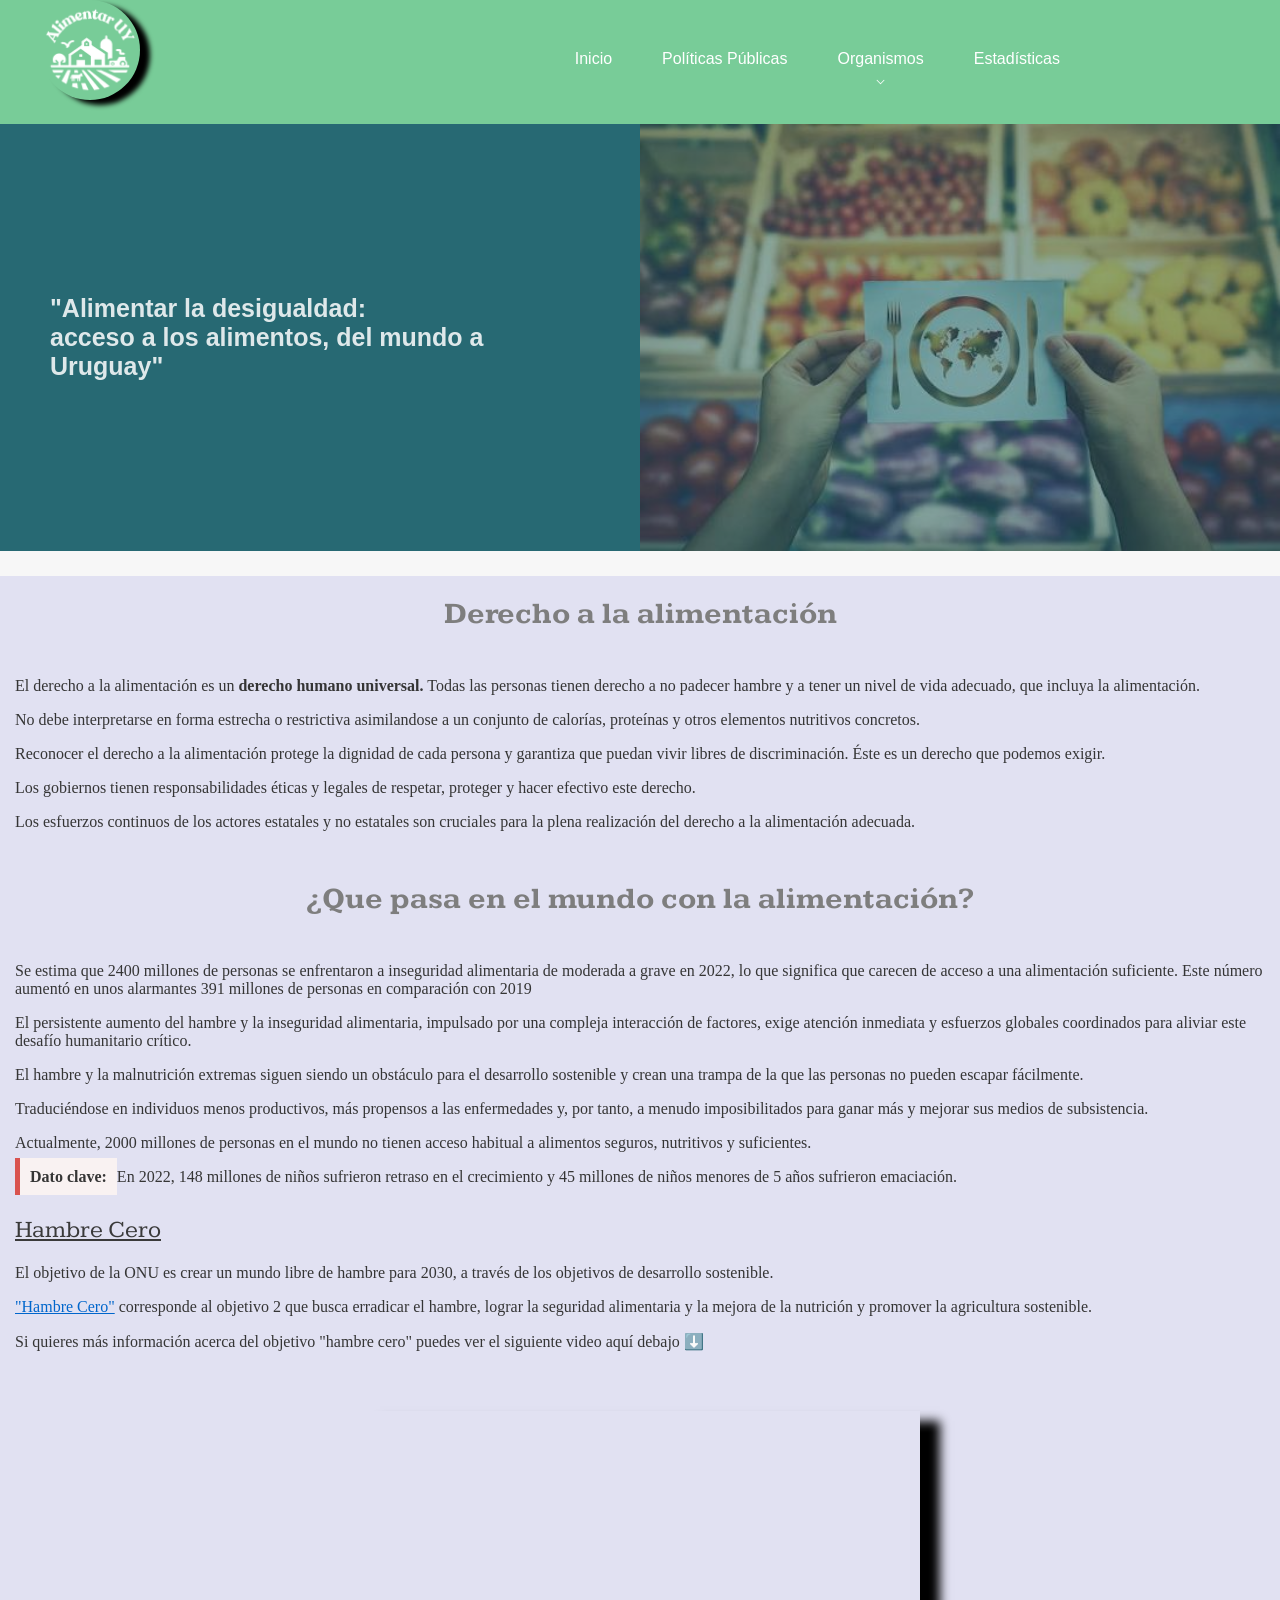
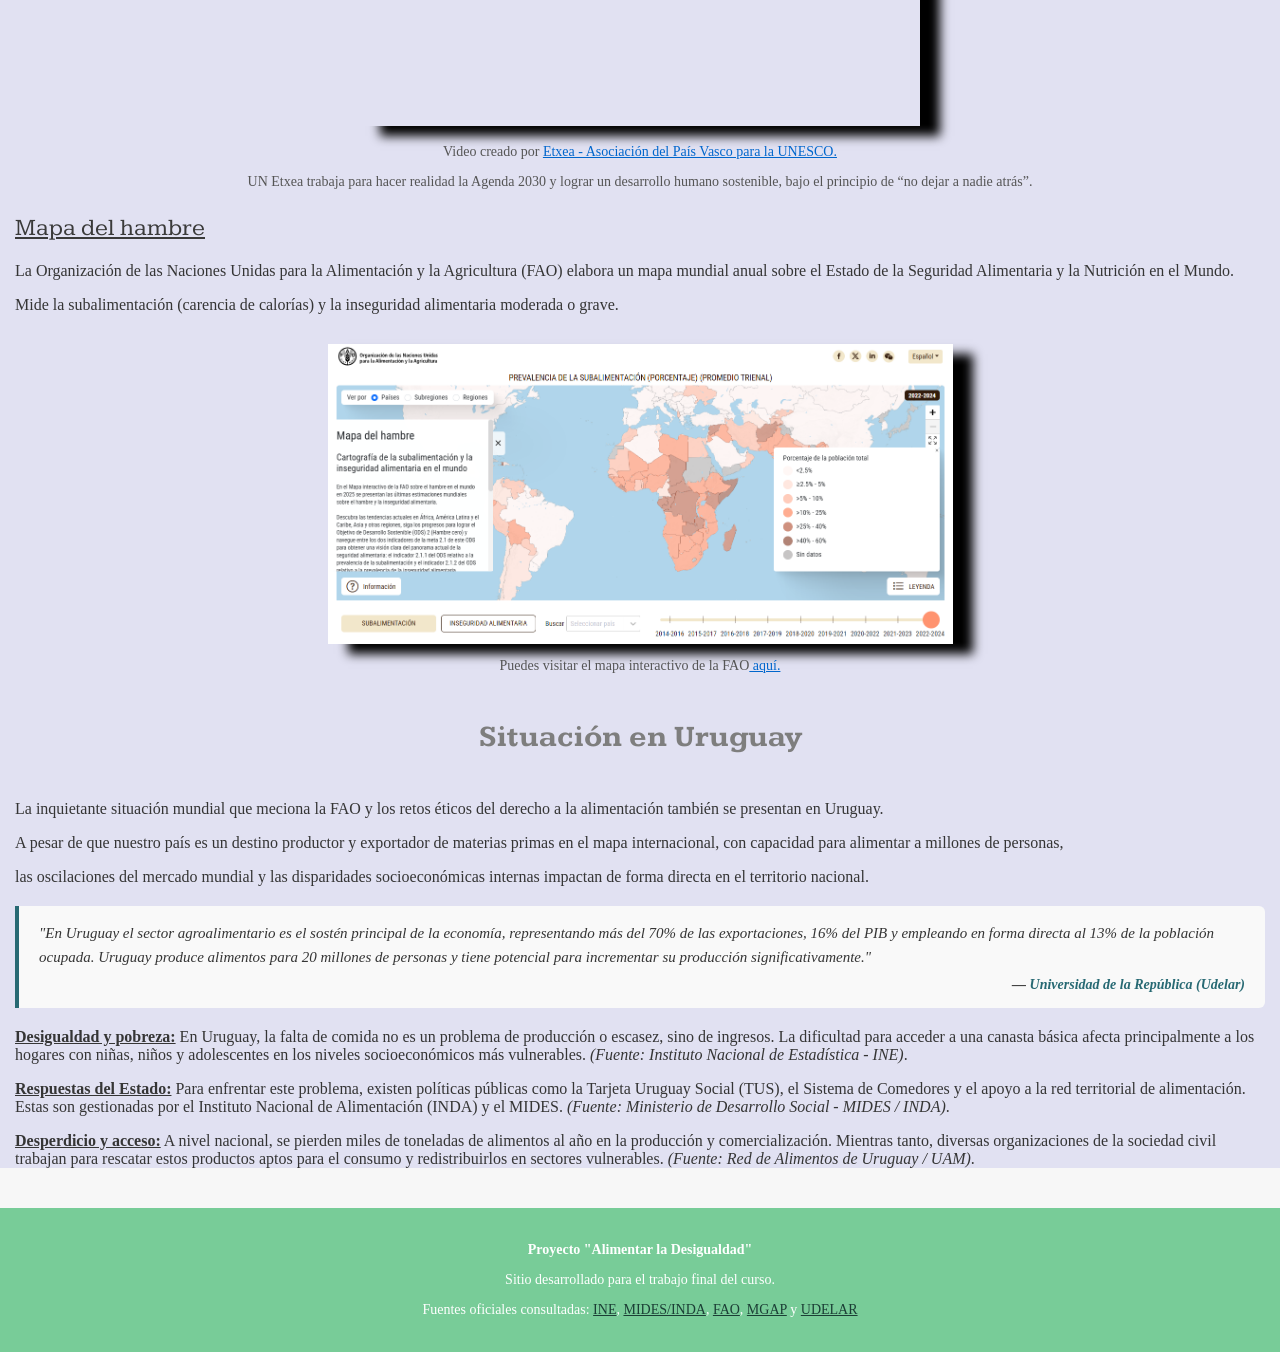
==== index.html @ 44de2316 "cambios en estructura de html y css" ====
<!DOCTYPE html>
<html lang="es">
<head>
    <meta charset="UTF-8">
    <meta name="viewport" content="width=device-width, initial-scale=1.0">
    <title>"Alimentar la desigualdad: acceso a los alimentos, del mundo a Uruguay"</title>
    <link rel="stylesheet" href="style.css">
    <script src="script.js" defer></script>

</head>
<body> 
                        <!--BARRA DE MENU y LOGO DE LA PÁGINA-->
    <header> 
        <div>
        <img src="Imagenes/Alimentar UY.png" alt="Logo de acceso"> 
        </div>
      <nav class="nav">
    <ul>
        <li><a href="#inicio" id="btn-inicio">Inicio</a></li>
        <li><a href="politicas.html" id="btn-politicas">Políticas Públicas</a></li>
        <li class="menu">
            <a href="#organismos" id="btn-organismos" aria-expanded="false">Organismos 
            <span style="display: block; font-size: 15px; margin-top: 2px; text-align: center;">⌵</span>
            </a>
    <ul class="submenu" id="submenu-organismos">
        <li><a href="https://www.fao.org/home/es" target="_blank">FAO</a></li>
        <li><a href="https://www.who.int/es" target="_blank">OMS</a></li>
        <li><a href="https://www.gub.uy/ministerio-desarrollo-social/" target="_blank">MIDES</a></li>
        <li><a href="https://www.gub.uy/ministerio-ganaderia-agricultura-pesca/" target="_blank">MGAP</a></li>
    </ul> 
       </li>
        <li class="menu-estadisticas">
            <a href="estadisticas.html" id="btn-estadisticas">Estadísticas</a>
        </li>
        </ul>
    </nav>
    </header>

                        <!--TITULO DE LA PÁGINA E IMAGEN PRINCIPAL-->
    <div class="titulos" id="inicio"> 
    <div class="titulo-principal">
    <h1>"Alimentar la desigualdad: <br> acceso a los alimentos, del mundo a Uruguay"</h1>
    </div>
    <div class="img-principal"><img src="Imagenes/Acceso.jpg" alt="Manos sosteniendo papel representativo de un contexto comunitario"></div>
    </div>
                        <!--CONTENIDO DE LA PÁGINA-->
   <main class="contenido-principal">

                          
    <!--DERECHO A LA ALIMENTACION-->
<section class="seccion-derecho">
    <div class="titulo-derechoalimentacion">
        <h2>Derecho a la alimentación</h2>
    </div>
    <div class="descripcion-derecho">
        <p>El derecho a la alimentación es un <strong>derecho humano universal.</strong> Todas las personas tienen derecho a no padecer hambre y a tener un nivel de vida adecuado, que incluya la alimentación.</p>
        <p>No debe interpretarse en forma estrecha o restrictiva asimilandose a un conjunto de calorías, proteínas y otros elementos nutritivos concretos.</p>
        <p>Reconocer el derecho a la alimentación protege la dignidad de cada persona y garantiza que puedan vivir libres de discriminación. Éste es un derecho que podemos exigir.</p> 
        <p>Los gobiernos tienen responsabilidades éticas y legales de respetar, proteger y hacer efectivo este derecho.</p>
        <p>Los esfuerzos continuos de los actores estatales y no estatales son cruciales para la plena realización del derecho a la alimentación adecuada.</p>
    </div>
</section>

<!--CONTENIDO SOBRE EL MUNDO Y LA ALIMENTACION-->
<section class="seccion-contexto">
    <div class="titulo-contexto">
        <h2>¿Que pasa en el mundo con la alimentación?</h2>
    </div>
    <div class="descripcion-mundial">
        <p>Se estima que 2400 millones de personas se enfrentaron a inseguridad alimentaria de moderada a grave en 2022, lo que significa que carecen de acceso a una alimentación suficiente. Este número aumentó en unos alarmantes 391 millones de personas en comparación con 2019</p>
        <p>El persistente aumento del hambre y la inseguridad alimentaria, impulsado por una compleja interacción de factores, exige atención inmediata y esfuerzos globales coordinados para aliviar este desafío humanitario crítico.</p>
        <p>El hambre y la malnutrición extremas siguen siendo un obstáculo para el desarrollo sostenible y crean una trampa de la que las personas no pueden escapar fácilmente.</p>
        <p>Traduciéndose en individuos menos productivos, más propensos a las enfermedades y, por tanto, a menudo imposibilitados para ganar más y mejorar sus medios de subsistencia.</p>
        <p>Actualmente, 2000 millones de personas en el mundo no tienen acceso habitual a alimentos seguros, nutritivos y suficientes.</p> 
        <p><strong>Dato clave:</strong>En 2022, 148 millones de niños sufrieron retraso en el crecimiento y 45 millones de niños menores de 5 años sufrieron emaciación.</p>
    </div>
</section>

<!--CONTENIDO SOBRE OBJETIVO DEL HAMBRE CERO-->
<section class="seccion-hambrecero">
    <div class="titulo-hambrecero">
        <h3>Hambre Cero</h3>
    </div>
    <div class="descripcion-hambrecero">
        <p>El objetivo de la ONU es crear un mundo libre de hambre para 2030, a través de los objetivos de desarrollo sostenible.</p>
        <p><a href="https://www.pactomundial.org/ods/2-hambre-cero/" target="_blank">"Hambre Cero"</a> corresponde al objetivo 2 que busca erradicar el hambre, lograr la seguridad alimentaria y la mejora de la nutrición y promover la agricultura sostenible.</p> 
        <p>Si quieres más información acerca del objetivo "hambre cero" puedes ver el siguiente video aquí debajo ⬇️</p>
    </div>
    
    <!--VIDEO EXPLICATIVO-->
    <div class="video-hambrecero"> 
        <iframe width="560" height="315" src="https://www.youtube.com/embed/W_NUWV7qgk0?si=fKRpCA9YJzsszyWr" title="YouTube video player" frameborder="0" allow="accelerometer; autoplay; clipboard-write; encrypted-media; gyroscope; picture-in-picture; web-share" referrerpolicy="strict-origin-when-cross-origin" allowfullscreen></iframe>
    </div>

    <div class="descripcion-video-hambrecero">
        <p class="enlace-etxea">Video creado por <a href="https://unetxea.org/" target="_blank">Etxea - Asociación del País Vasco para la UNESCO.</a></p> 
        <p>UN Etxea trabaja para hacer realidad la Agenda 2030 y lograr un desarrollo humano sostenible, bajo el principio de “no dejar a nadie atrás”.</p>
    </div>
</section>

<!--MAPA DEL HAMBRE (FAO)-->
<section class="seccion-mapafao">
    <div class="titulo-mapafao">
        <h3>Mapa del hambre</h3>
    </div>
    <div class="descripcion-mapa">
        <p>La Organización de las Naciones Unidas para la Alimentación y la Agricultura (FAO) elabora un mapa mundial anual sobre el Estado de la Seguridad Alimentaria y la Nutrición en el Mundo.</p> 
        <p>Mide la subalimentación (carencia de calorías) y la inseguridad alimentaria moderada o grave.</p>
    </div>
    <div class="img-mapadelhambre">
        <img src="Imagenes/Mapa del hambre.png" alt="Imagen del mapa del hambre de la FAO">
        <p class="enlace-mapa">Puedes visitar el mapa interactivo de la FAO<a href="https://www.fao.org/interactive/hunger-map/es/" target="_blank"> aquí.</a></p>
    </div>
</section>

<!--CONTEXTO DE URUGUAY-->
<section class="seccion-situacion">
    <div class="titulo-situacion">
        <h2>Situación en Uruguay</h2>
    </div>
    <div class="descripcion-situacionuru">
        <p>La inquietante situación mundial que meciona la FAO y los retos éticos del derecho a la alimentación también se presentan en Uruguay.</p> 
        <p>A pesar de que nuestro país es un destino productor y exportador de materias primas en el mapa internacional, con capacidad para alimentar a millones de personas,</p> 
        <p>las oscilaciones del mercado mundial y las disparidades socioeconómicas internas impactan de forma directa en el territorio nacional.</p>
<!--CITA UDELAR-->
        <blockquote class="cita-udelar">
            <p>"En Uruguay el sector agroalimentario es el sostén principal de la economía, representando más del 70% de las exportaciones, 16% del PIB y empleando en forma directa al 13% de la población ocupada. Uruguay produce alimentos para 20 millones de personas y tiene potencial para incrementar su producción significativamente."</p>
            <cite>— <a href="https://udelar.edu.uy/noticias/uruguay-tiene-la-oportunidad-de-ser-ejemplo-nuevo-instituto-de-la-udelar-busca-contribuir-una" target="_blank">Universidad de la República (Udelar)</a></cite>
        </blockquote>
        <p><strong>Desigualdad y pobreza:</strong> En Uruguay, la falta de comida no es un problema de producción o escasez, sino de ingresos. La dificultad para acceder a una canasta básica afecta principalmente a los hogares con niñas, niños y adolescentes en los niveles socioeconómicos más vulnerables. <em>(Fuente: Instituto Nacional de Estadística - INE)</em>.</p>
        <p><strong>Respuestas del Estado:</strong> Para enfrentar este problema, existen políticas públicas como la Tarjeta Uruguay Social (TUS), el Sistema de Comedores y el apoyo a la red territorial de alimentación. Estas son gestionadas por el Instituto Nacional de Alimentación (INDA) y el MIDES. <em>(Fuente: Ministerio de Desarrollo Social - MIDES / INDA)</em>.</p>
        <p><strong>Desperdicio y acceso:</strong> A nivel nacional, se pierden miles de toneladas de alimentos al año en la producción y comercialización. Mientras tanto, diversas organizaciones de la sociedad civil trabajan para rescatar estos productos aptos para el consumo y redistribuirlos en sectores vulnerables. <em>(Fuente: Red de Alimentos de Uruguay / UAM)</em>.</p>
    </div>
</section>

</main>

<!--PIE DE PÁGINA-->
<footer>
    <address class="contacto-footer">
        <p><strong>Proyecto "Alimentar la Desigualdad"</strong></p>
        <p>Sitio desarrollado para el trabajo final del curso.</p>
        <p>Fuentes oficiales consultadas: <a href="https://www.ine.gub.uy/" target="_blank">INE</a>, <a href="https://www.gub.uy/ministerio-desarrollo-social/" target="_blank">MIDES/INDA</a>, <a href="https://www.fao.org/home/es" target="_blank">FAO</a>, <a href="https://www.gub.uy/ministerio-ganaderia-agricultura-pesca/" target="_blank">MGAP</a> y <a href="https://udelar.edu.uy/" target="_blank">UDELAR</a></p>
    </address>
</footer>

</body> 

</html>
---- style.css ----
@import url('https://fonts.googleapis.com/css2?family=Inter:ital,opsz,wght@0,14..32,100..900;1,14..32,100..900&family=Kameron:wght@400..700&display=swap');
body { background-color: #f7f7f7;
       margin: 0;
}
                                      /*------------HEADER-------------*/

header { 
background-color: #78cc98;
padding: 20px;

}
header:hover {
    background-color: #276973; 
    transition: background-color 0.8s ease;
}

header img {
position: absolute;
width: 100px;
height: 100px;
left: 40px;
top: 0px;
border-radius: 100px;
box-shadow: 10px 5px 5px black;

}

                                     /*--------------NAV-------------*/
.nav a {
    font-family: 'Franklin Gothic Medium', 'Arial Narrow', Arial, sans-serif;
    color: rgb(255, 255, 255);
    text-decoration: none;
}
.nav a:hover {
    color: #78cc98;
    transition: color 0.5s ease; /* Cambia el color al pasar el mouse por encima */
}

/* Efecto estetico para las opciones de la nav */

#btn-organismos, 
#btn-politicas,
#btn-estadisticas,
#btn-inicio {
    display: inline-block;
    transition: transform 0.5s ease; 
}

/* Se agranda al pararse arriba */
#btn-organismos:hover,
#btn-politicas:hover,
#btn-estadisticas:hover,
#btn-inicio:hover {
    transform: scale(1.1); /* Agranda un 10% de su tamaño original */
    color: #ffffff;       
    cursor: pointer;
}

.nav ul {
    display: flex;
    justify-content: right;
    flex-direction: row;
    gap: 50px;
    list-style: none; 
    margin-top: 30px;
    margin-right: 200px;

}
.nav .menu {
    position: relative; /* Para que el submenu no se mueva por cualquier lado */
}
.nav .submenu {
    display: none;       
    position: absolute;   
    top: 100%;            
    left: 0;     
    padding: 15px;
    margin: 5px 0 0 0;
    background-color: #78cc98;
    border-radius: 5px;
    box-shadow: 0 2px 5px rgba(0, 0, 0, 0.2);
    z-index: 1;
}

.nav .submenu li {
    display: block;
    white-space: nowrap; /*Reduce espacios en blanco y suprime saltos de linea para que los elementos del submenú estén en una sola línea*/
}
.nav .submenu li a:hover {
    background-color: #276973; /* Esto le cambia el color a la lista de organismos al pasar el mouse por encima */
    border-radius: 3px;
    padding: 5px 10px;
    display: block;
}
.nav .submenu.mostrar {
    display: block;       
}


                                /*------------MAIN------------*/

main {
    background-color: #0f12be18;
    
}

                               /*-------------TITULO PRINCIPAL------------*/
.titulos {
    display: flex;       
    width: 100%;         
}

/* Tu mitad izquierda: la caja que envuelve al h1 */
.titulo-principal {
    width: 50%;          /* Toma la mitad de la izquierda */
    background-color: #276973; /* El color de fondo oscuro de tu diseño */
    display: flex;
    align-items: center; /* Centra el título verticalmente en el bloque */
    padding: 80px 50px; 
    box-sizing: border-box;
}

h1 {
    font-family: 'Franklin Gothic Medium', 'Arial Narrow', Arial, sans-serif;
    font-size: 25px;
    color: #ffffff;
    margin: 0;
    opacity: 0.85; /* Ajusta la opacidad del título */
}


.img-principal {
    width: 50%;          /* Toma la mitad derecha */
    background-color: #276973; 
}


.img-principal img {
    width: 100%;
    height: 100%;
    object-fit: cover;   /* Evita que la foto se estire o deforme feo */
    display: block;      
    opacity: 0.50;  /*Ajusta la opacidad de la imagen principal */
}

                                /*------------TIULOS PARA H2------------*/

.titulo-derechoalimentacion h2,
.titulo-contexto h2, 
.titulo-situacion h2 {
    text-align: center;
    padding: 20px;
    font-family: "Kameron", serif;
    font-size: 30px;
    font-weight: 900;
    color: #7e7e7e;
}

                                /*------------EDICION DE LA FUENTE DE LAS DESCRIPCIONES------------*/

.descripcion-derecho, 
.descripcion-mundial, 
.descripcion-hambrecero, 
.descripcion-mapa, 
.descripcion-situacionuru
{
   font-family: 'Times New Roman', Times, serif;
   text-align: left;
   color: #353535;
   margin: 0 auto 30px;
   padding: 0 15px; /* Espacio para que no se pegue al borde */
}

                                /*------------DESCRIPCION DE SITUACION A NIVEL MUNDIAL------------*/

.descripcion-mundial strong {
    background-color: #f9f2f2; 
    border-left: 5px solid #d9534f; /* Resaltar un dato clave */
    padding: 10px;
    font-family: 'Times New Roman', Times, serif;
}

.informacion-mundial p {
    margin: 10px 0;
}

                                /*------------TITULOS PARA H3------------*/

.titulo-hambrecero h3,
.titulo-mapafao h3 {
    
    text-align:left;
    font-family: "Kameron", serif;
    font-size: 24px;
    font-weight: 400;
    color: #3a3a3a;
    margin-bottom: 20px;
    padding: 0 15px; /* Espacio para que no se pegue al borde */
    text-decoration: underline;
}

                                /*------------DECORACIÓN DE ENLACES------------*/

.descripcion-hambrecero a,
.enlace-etxea a,
.enlace-mapa a,
.descripcion-situacionuru a {
  text-decoration:underline;
  color:#0066cc; 
}

                                /*------------DESCRIPCION PARA SECCION "HAMBRE CERO"------------*/
.descripcion-video-hambrecero {
font-family: 'Times New Roman', Times, serif;
    font-size: 14px; 
    color: #555555;
    margin-top: 10px; 
    text-align: center;
}
.video-hambrecero {
    text-align: center;
}
.video-hambrecero iframe {
    margin-top: 30px;
    box-shadow: 20px 10px 10px black;
}


                                /*------------DESCRIPCION DE LA SECCION DE "MAPA DEL HAMBRE"------------*/


.img-mapadelhambre {
    text-align: center;  
    padding: 0 15px;     
    margin-bottom: 25px; 
    
} 
.img-mapadelhambre img {
    width: 50%;
    height: auto;
    display: inline-block;
    box-shadow: 20px 10px 10px black;
}
.img-mapadelhambre img:hover {
     transform: scale(1.15); /* Agranda un 15% su tamaño original al pasar el raton sobre la imagen */      
    cursor: pointer;
}
.enlace-mapa {
    font-family: 'Times New Roman', Times, serif;
    font-size: 14px; 
    color: #555555;
    margin-top: 10px; 
    text-align: center;
}


                                /*------------DESCRIPCION DE LA SITUACION EN URUGUAY------------*/

.descripcion-situacionuru p strong {
    text-decoration: underline;
}
/*------CITA UDELAR------*/
.cita-udelar {
    margin: 20px 0;
    padding: 15px 20px;
    background-color: #f9f9f9;
    border-left: 4px solid #276973; /* Mantiene el color temático de tu sitio */
    border-radius: 0 6px 6px 0;
}

.cita-udelar p {
    font-family: 'Times New Roman', Times, serif;
    font-style: italic;
    font-size: 15px;
    color: #353535;
    line-height: 1.6;
    margin: 0 0 8px 0;
}

.cita-udelar cite {
    display: block;
    font-family: 'Times New Roman', Times, serif;
    font-size: 14px;
    font-weight: bold;
    text-align: right;
    margin-top: 5px;
}

.cita-udelar cite a {
    color: #276973;
    text-decoration: none;
}

.cita-udelar cite a:hover {
    text-decoration: underline;
}
                                /*------------PIE DE PÁGINA------------*/


footer {
    background-color: #78cc98;
    color: #ffffff;
    text-align: center;
    padding: 20px;
    margin-top: 40px;
   
}

address.contacto-footer {
    font-style: normal; 
    font-family: 'Times New Roman', Times, serif;
    font-size: 14px;
}

address.contacto-footer a {
    color: #1b3e35;
    text-decoration: underline;
}


          /*------------CSS PARA POLITICAS PÚBLICAS-----------*/

          /*------------TITULO PRINCIPAL-----------*/
          
.titulo-politicas h1{
    font-family: 'Franklin Gothic Medium', 'Arial Narrow', Arial, sans-serif;
    font-size: 30px;
    margin: 0;
    color: #87999e;
    text-align: center;
    padding: 30px 15px;
}

.contenido-politicas h2{
    text-align: center;
    padding: 20px;
    font-family: "Kameron", serif;
    font-size: 25px;
    font-weight: 900;
    color: #7e7e7e;
}

.definicion-politicas 
{
   font-family: 'Times New Roman', Times, serif;
   text-align: left;
   color: #353535;
   margin: 0 auto 30px;
   padding: 0 15px; /* Espacio para que no se pegue al borde */
}
.cita-pastor {
    margin: 20px 0;
    padding: 15px 20px;
    background-color: #ffffff;
    border-left: 4px solid #276973; /* Mantiene la línea verde/azul de tu paleta */
    border-radius: 0 6px 6px 0;
}

.cita-pastor p {
    font-style: italic; /* Aplica cursiva a la cita */
    line-height: 1.5;
}

.cita-pastor cite {
    display: block;
    font-family: 'Times New Roman', Times, serif;
    font-size: 14px;
    font-weight: bold;
    text-align: right; /* Alinea la firma del autor a la derecha */
    margin-top: 8px;
    color: #276973;
}




          /*-----------AJUSTE DE TAMAÑO PARA PANTALLAS DEL INDEX.html-----------*/ 

         /*------------AJUSTE PARA TABLET Y PANTALLAS GRANDES------------*/
@media (min-width:768px) and (max-width:1024px) {
header img {left: auto;}

.nav ul {
        margin-right: auto; 
        gap: 25px;
    }
}
         /*------------AJUSTE PARA CELULARES PEQUEÑOS------------*/
@media (min-width:320px) and (max-width:767px) {
header {
    width: 100%;
    box-sizing: border-box; 
}

header img { left: 0%;
    height: auto;   
    width: 60px;
    
}

.nav ul {
        margin-right: 5px; 
        padding-left: 0px;
        gap: 8px;
        font-size: 10px;
    }
.titulos {
        flex-direction: column; /* el título y la foto pasan a posicion vertical */
    }

    .titulo-principal {
        width: 100%;       /* Ocupa todo el ancho de la pantalla */
       box-sizing: border-box;
       display: flex;
        justify-content: center;
        align-items: center;
        padding: 30px 8%; 
    }
.titulo-principal h1 {
        text-align: center;
        width: 100%;
    }
    .img-principal {
        width: 100%;       /* Ocupa todo el ancho de la pantalla */
    }

    .img-principal img {
        height: 220px;     /* Altura controlada para que no se extienda hacia abajo */
    }

.titulo-derechoalimentacion h2,
.titulo-contexto h2, 
.titulo-situacion h2 {
    font-size: 20px;
}
.titulo-hambrecero h3, 
.titulo-mapafao h3 {
    font-size: 18px;
}
p {
    font-size: 14px;
    
}
.descripcion-mundial strong {
    background-color: #f9f2f2; 
    border-left: 5px solid #d9534f; /* Resaltar un dato clave */
    padding: 3px;
    font-family: 'Times New Roman', Times, serif;
    
}
.video-hambrecero iframe {
    width: 280px;
    height: 160px;
    margin-top: 5px;
}
.img-mapadelhambre img{
    width: 250px;
}
.enlace-mapa {
    font-size: 12px;
    margin-top: 20px;
}
}
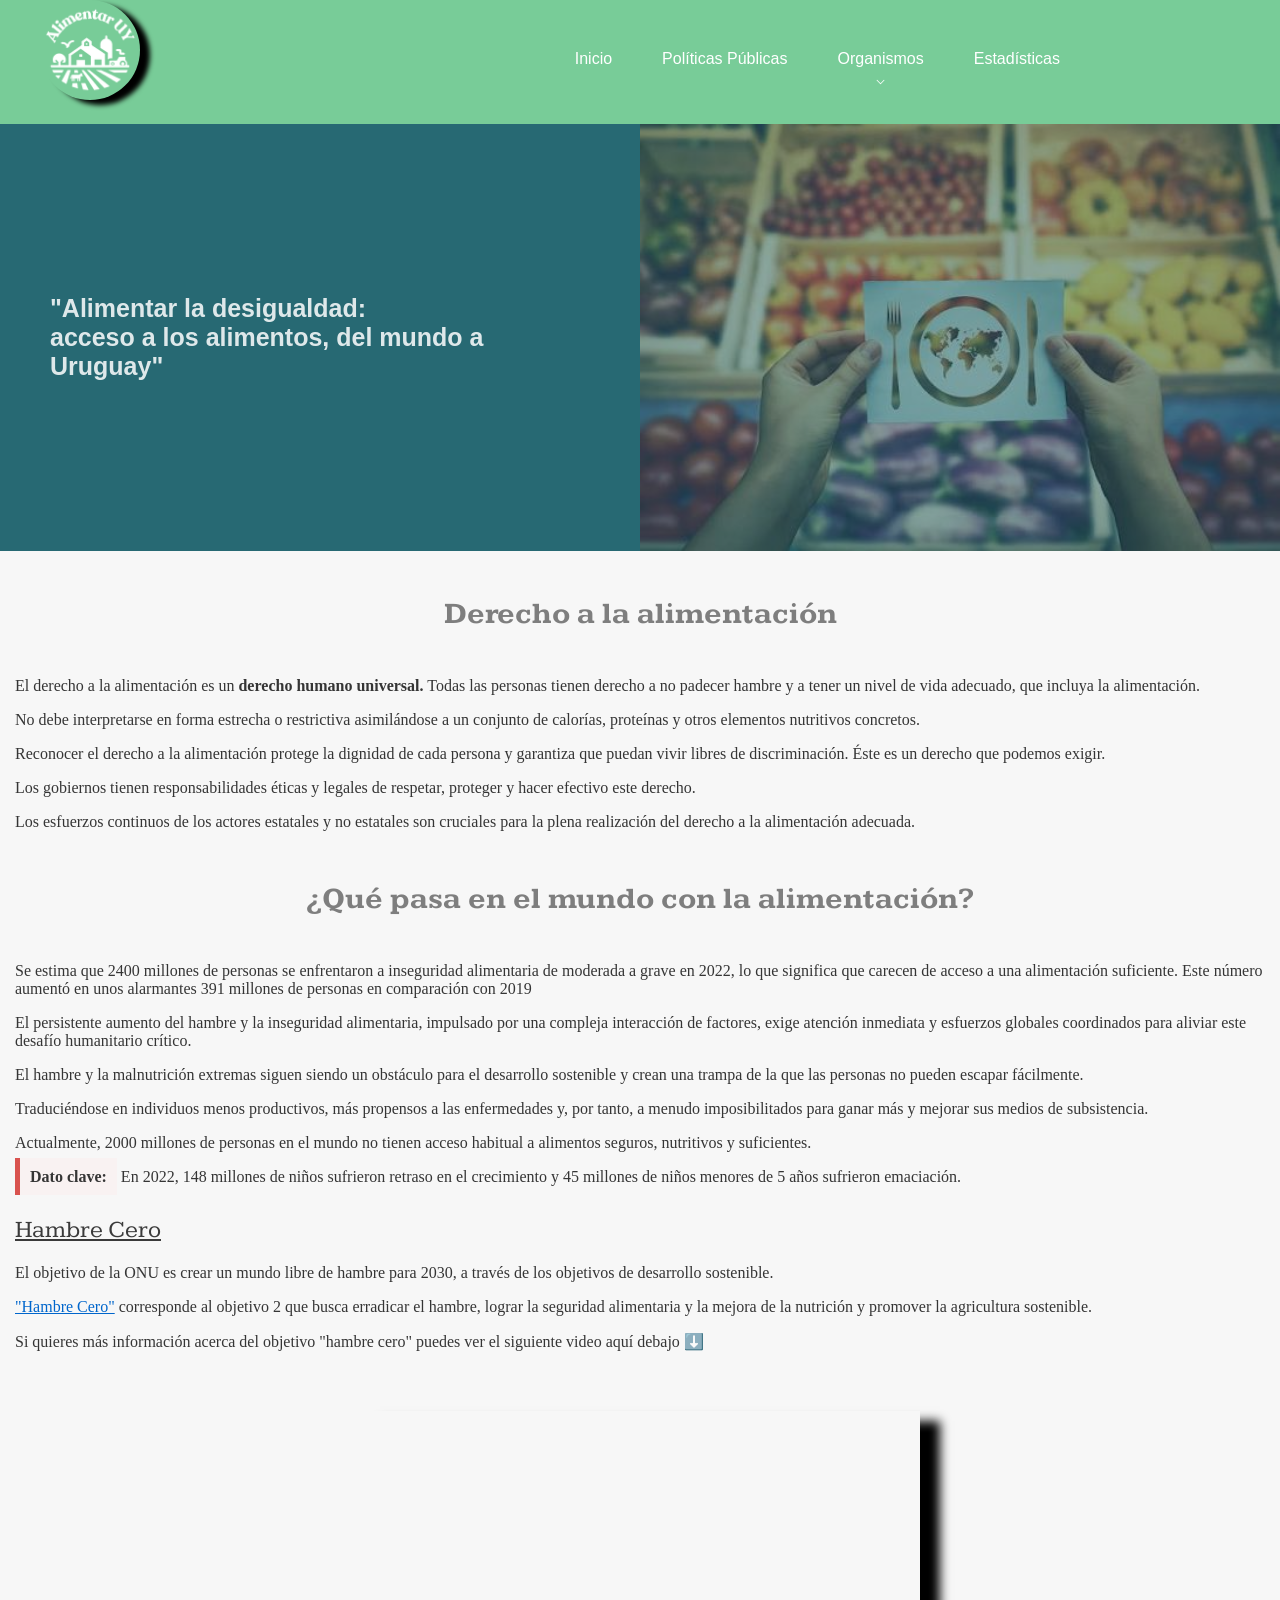
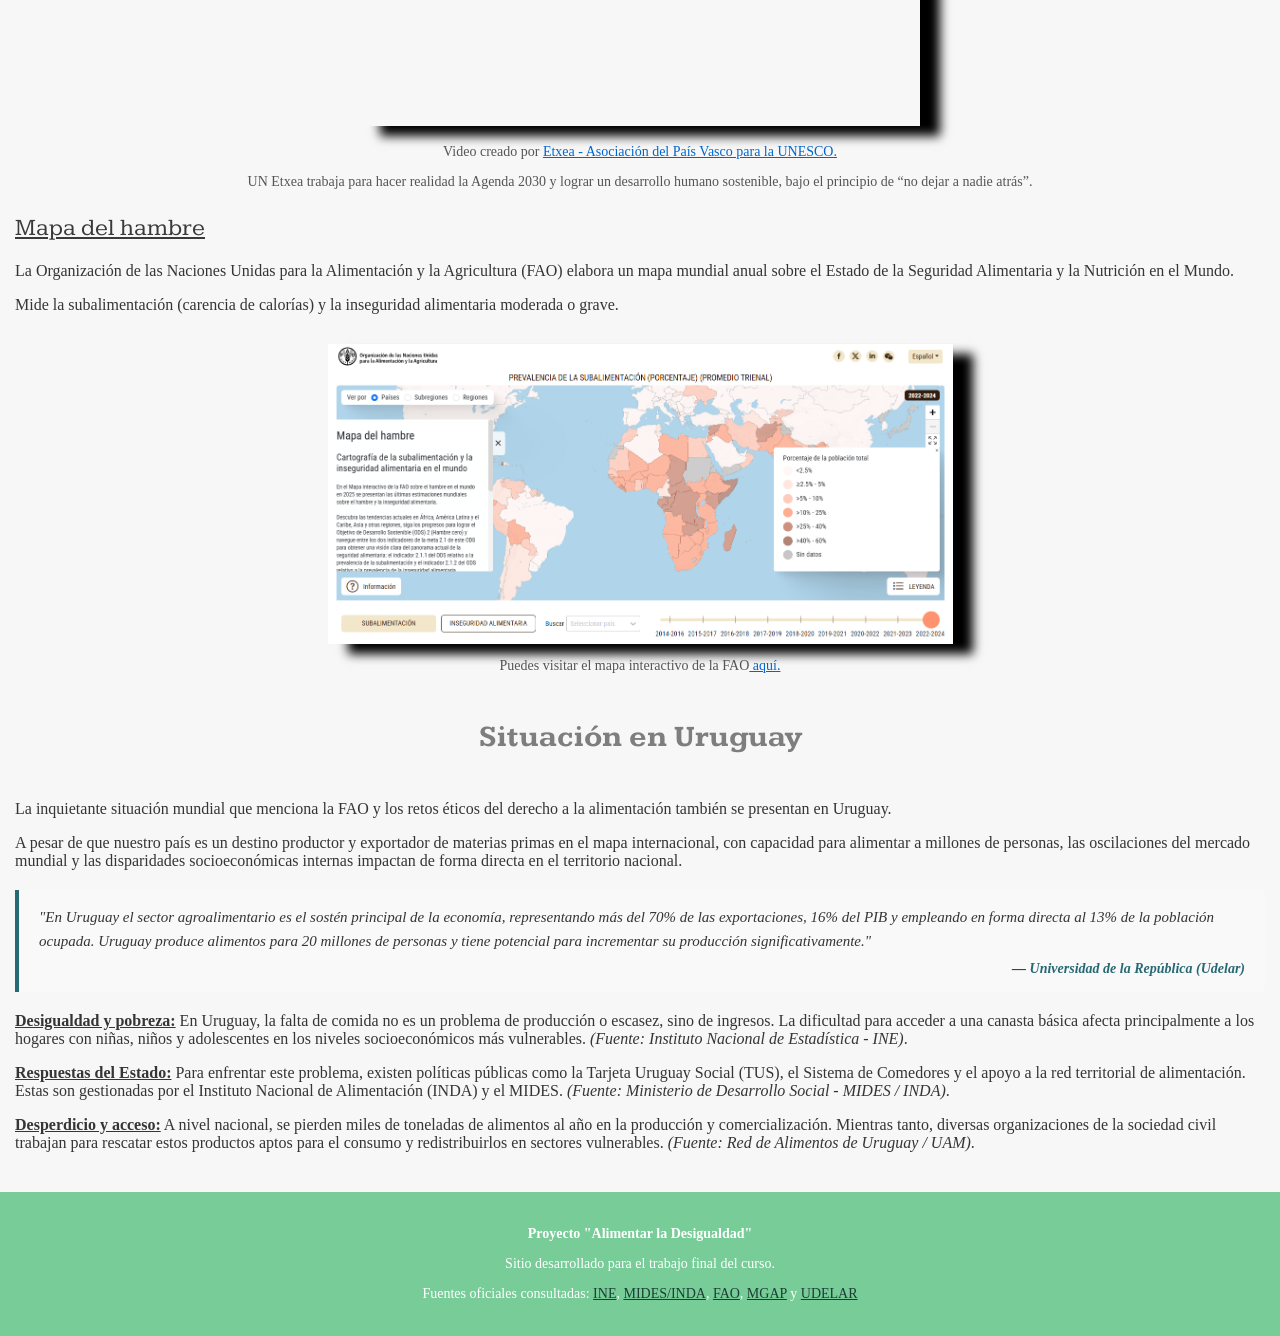
==== commit 3ba6697b: "Politicas.html terminado" ====
--- a/index.html
+++ b/index.html
@@ -16,12 +16,13 @@
         </div>
       <nav class="nav">
     <ul>
-        <li><a href="#inicio" id="btn-inicio">Inicio</a></li>
+        <li><a href="index.html" id="btn-inicio">Inicio</a></li>
         <li><a href="politicas.html" id="btn-politicas">Políticas Públicas</a></li>
         <li class="menu">
             <a href="#organismos" id="btn-organismos" aria-expanded="false">Organismos 
             <span style="display: block; font-size: 15px; margin-top: 2px; text-align: center;">⌵</span>
             </a>
+            
     <ul class="submenu" id="submenu-organismos">
         <li><a href="https://www.fao.org/home/es" target="_blank">FAO</a></li>
         <li><a href="https://www.who.int/es" target="_blank">OMS</a></li>
@@ -54,7 +55,7 @@
     </div>
     <div class="descripcion-derecho">
         <p>El derecho a la alimentación es un <strong>derecho humano universal.</strong> Todas las personas tienen derecho a no padecer hambre y a tener un nivel de vida adecuado, que incluya la alimentación.</p>
-        <p>No debe interpretarse en forma estrecha o restrictiva asimilandose a un conjunto de calorías, proteínas y otros elementos nutritivos concretos.</p>
+        <p>No debe interpretarse en forma estrecha o restrictiva asimilándose a un conjunto de calorías, proteínas y otros elementos nutritivos concretos.</p>
         <p>Reconocer el derecho a la alimentación protege la dignidad de cada persona y garantiza que puedan vivir libres de discriminación. Éste es un derecho que podemos exigir.</p> 
         <p>Los gobiernos tienen responsabilidades éticas y legales de respetar, proteger y hacer efectivo este derecho.</p>
         <p>Los esfuerzos continuos de los actores estatales y no estatales son cruciales para la plena realización del derecho a la alimentación adecuada.</p>
@@ -64,7 +65,7 @@
 <!--CONTENIDO SOBRE EL MUNDO Y LA ALIMENTACION-->
 <section class="seccion-contexto">
     <div class="titulo-contexto">
-        <h2>¿Que pasa en el mundo con la alimentación?</h2>
+        <h2>¿Qué pasa en el mundo con la alimentación?</h2>
     </div>
     <div class="descripcion-mundial">
         <p>Se estima que 2400 millones de personas se enfrentaron a inseguridad alimentaria de moderada a grave en 2022, lo que significa que carecen de acceso a una alimentación suficiente. Este número aumentó en unos alarmantes 391 millones de personas en comparación con 2019</p>
@@ -72,7 +73,7 @@
         <p>El hambre y la malnutrición extremas siguen siendo un obstáculo para el desarrollo sostenible y crean una trampa de la que las personas no pueden escapar fácilmente.</p>
         <p>Traduciéndose en individuos menos productivos, más propensos a las enfermedades y, por tanto, a menudo imposibilitados para ganar más y mejorar sus medios de subsistencia.</p>
         <p>Actualmente, 2000 millones de personas en el mundo no tienen acceso habitual a alimentos seguros, nutritivos y suficientes.</p> 
-        <p><strong>Dato clave:</strong>En 2022, 148 millones de niños sufrieron retraso en el crecimiento y 45 millones de niños menores de 5 años sufrieron emaciación.</p>
+        <p><strong>Dato clave:</strong> En 2022, 148 millones de niños sufrieron retraso en el crecimiento y 45 millones de niños menores de 5 años sufrieron emaciación.</p>
     </div>
 </section>
 
@@ -87,7 +88,7 @@
         <p>Si quieres más información acerca del objetivo "hambre cero" puedes ver el siguiente video aquí debajo ⬇️</p>
     </div>
     
-    <!--VIDEO EXPLICATIVO-->
+    <!--VIDEO EXPLICATIVO SOBRE EL OBJETIVO HAMBRE CERO-->
     <div class="video-hambrecero"> 
         <iframe width="560" height="315" src="https://www.youtube.com/embed/W_NUWV7qgk0?si=fKRpCA9YJzsszyWr" title="YouTube video player" frameborder="0" allow="accelerometer; autoplay; clipboard-write; encrypted-media; gyroscope; picture-in-picture; web-share" referrerpolicy="strict-origin-when-cross-origin" allowfullscreen></iframe>
     </div>
@@ -119,9 +120,9 @@
         <h2>Situación en Uruguay</h2>
     </div>
     <div class="descripcion-situacionuru">
-        <p>La inquietante situación mundial que meciona la FAO y los retos éticos del derecho a la alimentación también se presentan en Uruguay.</p> 
-        <p>A pesar de que nuestro país es un destino productor y exportador de materias primas en el mapa internacional, con capacidad para alimentar a millones de personas,</p> 
-        <p>las oscilaciones del mercado mundial y las disparidades socioeconómicas internas impactan de forma directa en el territorio nacional.</p>
+        <p>La inquietante situación mundial que menciona la FAO y los retos éticos del derecho a la alimentación también se presentan en Uruguay.</p> 
+        <p>A pesar de que nuestro país es un destino productor y exportador de materias primas en el mapa internacional, con capacidad para alimentar a millones de personas,
+           las oscilaciones del mercado mundial y las disparidades socioeconómicas internas impactan de forma directa en el territorio nacional.</p>
 <!--CITA UDELAR-->
         <blockquote class="cita-udelar">
             <p>"En Uruguay el sector agroalimentario es el sostén principal de la economía, representando más del 70% de las exportaciones, 16% del PIB y empleando en forma directa al 13% de la población ocupada. Uruguay produce alimentos para 20 millones de personas y tiene potencial para incrementar su producción significativamente."</p>
--- a/style.css
+++ b/style.css
@@ -5,10 +5,13 @@
                                       /*------------HEADER-------------*/
 
 header { 
+position:relative;
 background-color: #78cc98;
 padding: 20px;
-
-}
+box-sizing: border-box;
+}
+
+
 header:hover {
     background-color: #276973; 
     transition: background-color 0.8s ease;
@@ -97,13 +100,6 @@
 }
 
 
-                                /*------------MAIN------------*/
-
-main {
-    background-color: #0f12be18;
-    
-}
-
                                /*-------------TITULO PRINCIPAL------------*/
 .titulos {
     display: flex;       
@@ -143,7 +139,7 @@
     opacity: 0.50;  /*Ajusta la opacidad de la imagen principal */
 }
 
-                                /*------------TIULOS PARA H2------------*/
+                                /*------------TITULOS PARA H2------------*/
 
 .titulo-derechoalimentacion h2,
 .titulo-contexto h2, 
@@ -322,15 +318,26 @@
 
           /*------------TITULO PRINCIPAL-----------*/
           
-.titulo-politicas h1{
-    font-family: 'Franklin Gothic Medium', 'Arial Narrow', Arial, sans-serif;
-    font-size: 30px;
+.titulo-politicas {
+    /* Fondo con degradado sobre una imagen */
+    background: linear-gradient(rgba(39, 105, 115, 0.85), rgba(26, 74, 82, 0.85)), 
+                url("Imagenes/Politicas-alimentarias.jpg");
+    background-size: cover;
+    background-position: center;
+    padding: 60px 20px;
+    text-align: center;
+    border-radius: 8px;
+}
+
+.politicas-titulo {
+    color: #ffffff;
+    font-family: "Kameron", serif;
+    font-size: 36px;
     margin: 0;
-    color: #87999e;
-    text-align: center;
-    padding: 30px 15px;
-}
-
+}
+
+
+          /*------------DEFINICION DE POLITICA PÚBLICA-----------*/
 .contenido-politicas h2{
     text-align: center;
     padding: 20px;
@@ -347,12 +354,13 @@
    color: #353535;
    margin: 0 auto 30px;
    padding: 0 15px; /* Espacio para que no se pegue al borde */
+   max-width: 900px;
 }
 .cita-pastor {
     margin: 20px 0;
     padding: 15px 20px;
     background-color: #ffffff;
-    border-left: 4px solid #276973; /* Mantiene la línea verde/azul de tu paleta */
+    border-left: 4px solid #276973; 
     border-radius: 0 6px 6px 0;
 }
 
@@ -366,10 +374,134 @@
     font-family: 'Times New Roman', Times, serif;
     font-size: 14px;
     font-weight: bold;
-    text-align: right; /* Alinea la firma del autor a la derecha */
+    text-align: right; 
     margin-top: 8px;
     color: #276973;
 }
+
+
+          /*------------POLITICA ALIMENTARIA-----------*/
+
+          /*------------TITULO POLITICA ALIMENTARIA-----------*/
+.titulo-politicas-alimentarias h3 {
+     
+    text-align:center;
+    font-family: "Kameron", serif;
+    font-size: 24px;
+    font-weight: 400;
+    color: #3a3a3a;
+    margin-bottom: 20px;
+    padding: 0 15px; /* Espacio para que no se pegue al borde */
+}
+           /*------------DEFINICION POLITICA ALIMENTARIA-----------*/
+
+.definicion-politicas-alimentarias  {
+   font-family: 'Times New Roman', Times, serif;
+   text-align: left;
+   color: #353535;
+   padding: 0 15px; /* Espacio para que no se pegue al borde */
+}
+
+            /*------------CITA DE FUENTE POLITICAS ALIMENTARIAS-----------*/
+.cita-hamilton {
+    margin: 20px auto;
+    padding: 15px 20px;
+    background-color: #ffffff;
+    border-left: 4px solid #276973; 
+    border-radius: 0 6px 6px 0;
+    max-width: 900px;
+    
+}
+.cita-hamilton p {
+    font-style: italic; /* Aplica cursiva a la cita */
+    line-height: 1.5;
+}
+.cita-hamilton cite {
+    display: block;
+    font-family: 'Times New Roman', Times, serif;
+    font-size: 14px;
+    font-weight: bold;
+    text-align: right; 
+    margin-top: 8px;
+    color: #276973;
+}
+            /*------------ESTILO PARA TITULO POLITICAS ALIMENTARIAS EN URUGUAY-----------*/                            
+
+.seccion-programas {
+    max-width: 1100px;
+    margin: 40px auto;
+    padding: 0 20px;
+}
+
+.titulo-programas h2 {
+    font-family: "Kameron", serif;
+    font-size: 26px;
+    color: #276973;
+    text-align: center;
+    margin-bottom: 30px;
+}
+
+           /*------------TARJETA POLÍTICAS ALIMENTARIAS-----------*/
+.grid-politicas {
+    display: grid;
+    grid-template-columns: repeat(auto-fit, minmax(280px, 1fr)); 
+    gap: 25px;
+}
+.tarjeta-politica {
+    background-color: #ffffff;
+    border-radius: 8px;
+    border: 1px solid #e0e0e0;
+    box-shadow: 0 4px 10px rgba(0, 0, 0, 0.05);
+    display: flex;
+    flex-direction: column;
+    justify-content: space-between;
+    padding: 20px;
+    transition: transform 0.2s ease, box-shadow 0.2s ease;
+}
+.tarjeta-politica:hover {
+    transform: translateY(-10px);
+    box-shadow: 0 8px 20px rgba(0, 0, 0, 0.1);
+}
+.etiqueta-organismo {
+    display: inline-block;
+    background-color: #e8f4f2;
+    color: #276973;
+    font-size: 12px;
+    font-weight: bold;
+    padding: 4px 8px;
+    border-radius: 4px;
+    margin-bottom: 10px;
+}
+.tarjeta-header h3 {
+    font-family: "Kameron", serif;
+    font-size: 20px;
+    color: #073385;
+    margin: 0 0 10px 0;
+}
+.tarjeta-body p {
+    font-family: 'Times New Roman', Times, serif;
+    font-size: 15px;
+    color: #555555;
+    line-height: 1.5;
+    margin-bottom: 20px;
+}
+.mas-detalles {
+    display: inline-block;
+    text-decoration:none;
+    color:#0066cc;
+    font-weight: bold;
+    font-size: 14px;
+    border: 1px solid #141414;
+    padding: 8px 16px;
+    border-radius: 4px;
+    transition: background-color 0.3s ease, color 0.3s ease;
+}
+
+.mas-detalles:hover {
+    background-color: #276973;
+    color: #ffffff;
+}
+
 
 
 
@@ -393,6 +525,11 @@
 }
 
 header img { left: 0%;
+    position: relative; /* <--- Agregás esto para que no quede flotando */
+    left: auto;        /* <--- Desactivás el left: 0% para que no quede pegada al borde */
+    top: auto;
+    display: block;
+    margin: 0 auto 10px auto; /* <--- La centra respecto al menú y le da espacio abajo */
     height: auto;   
     width: 60px;
     
@@ -449,9 +586,8 @@
     
 }
 .video-hambrecero iframe {
-    width: 280px;
-    height: 160px;
-    margin-top: 5px;
+    width: 100%;
+    height: 200px;
 }
 .img-mapadelhambre img{
     width: 250px;
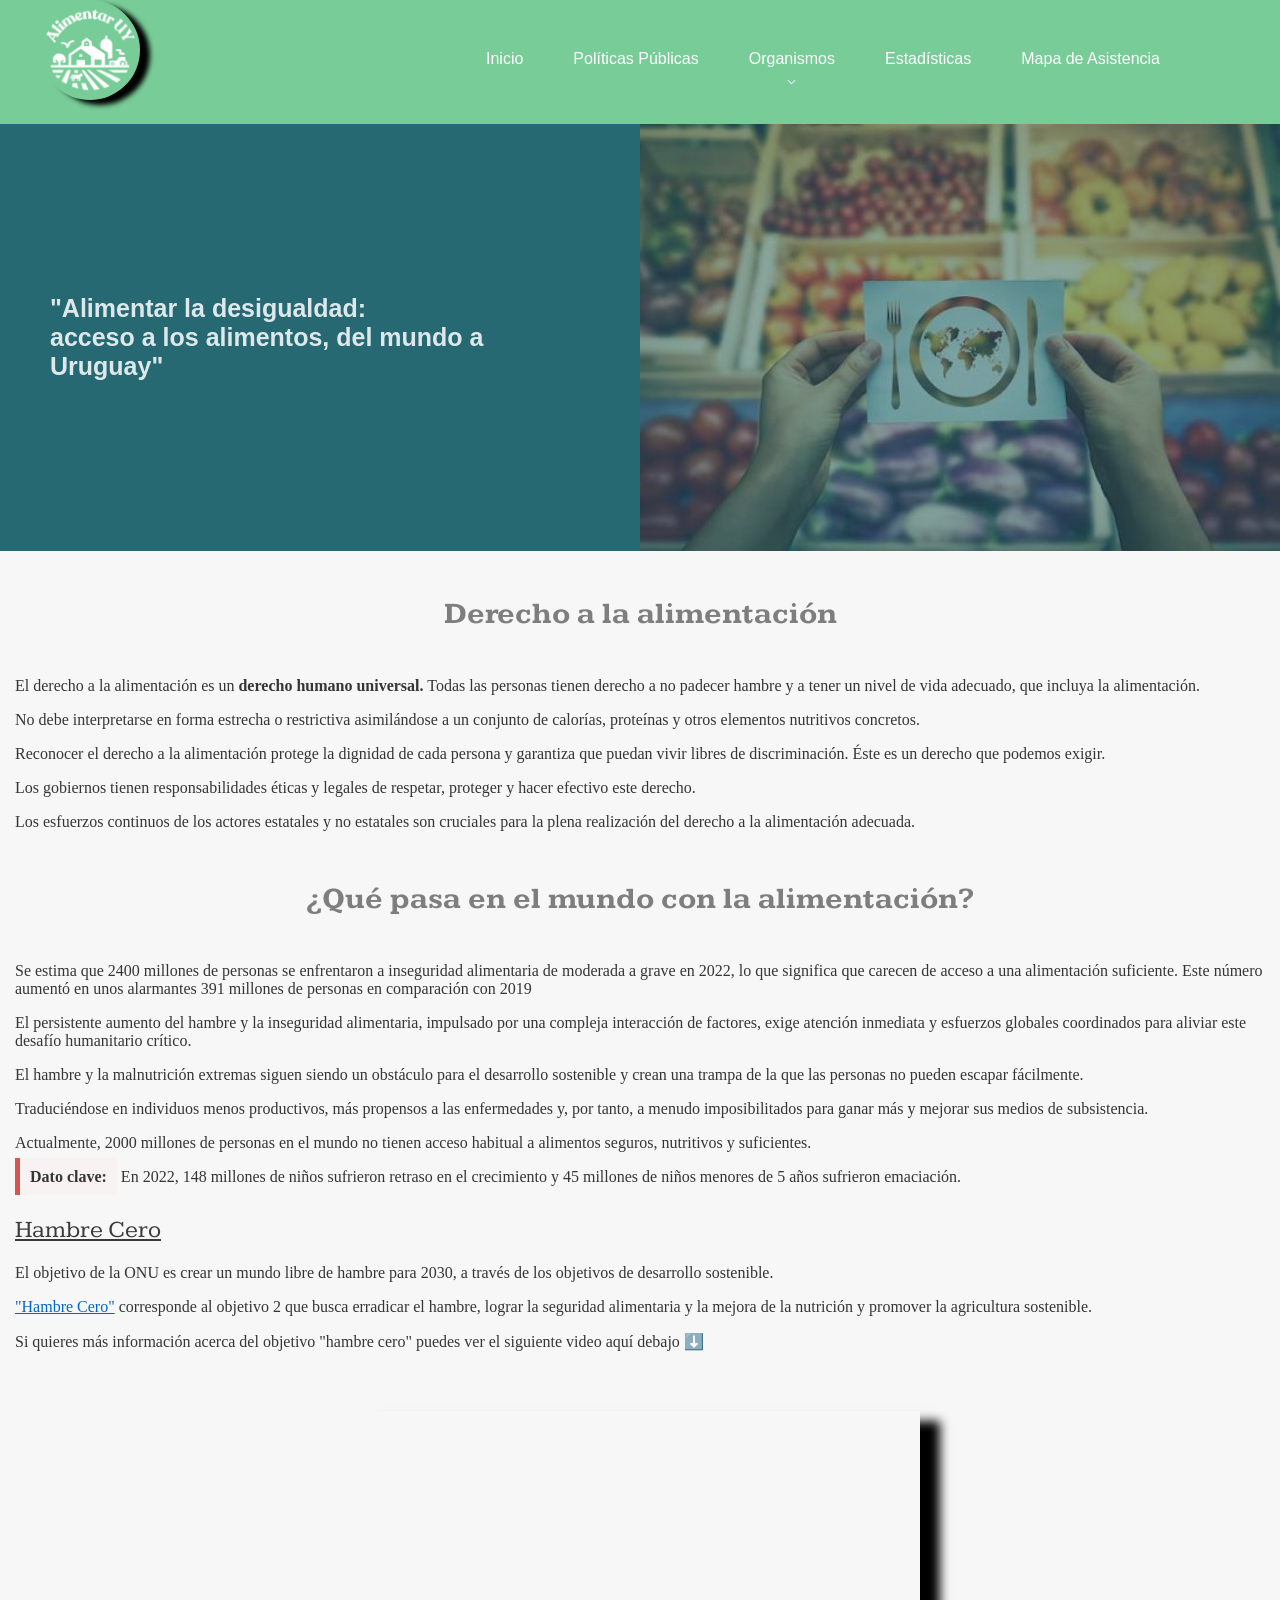
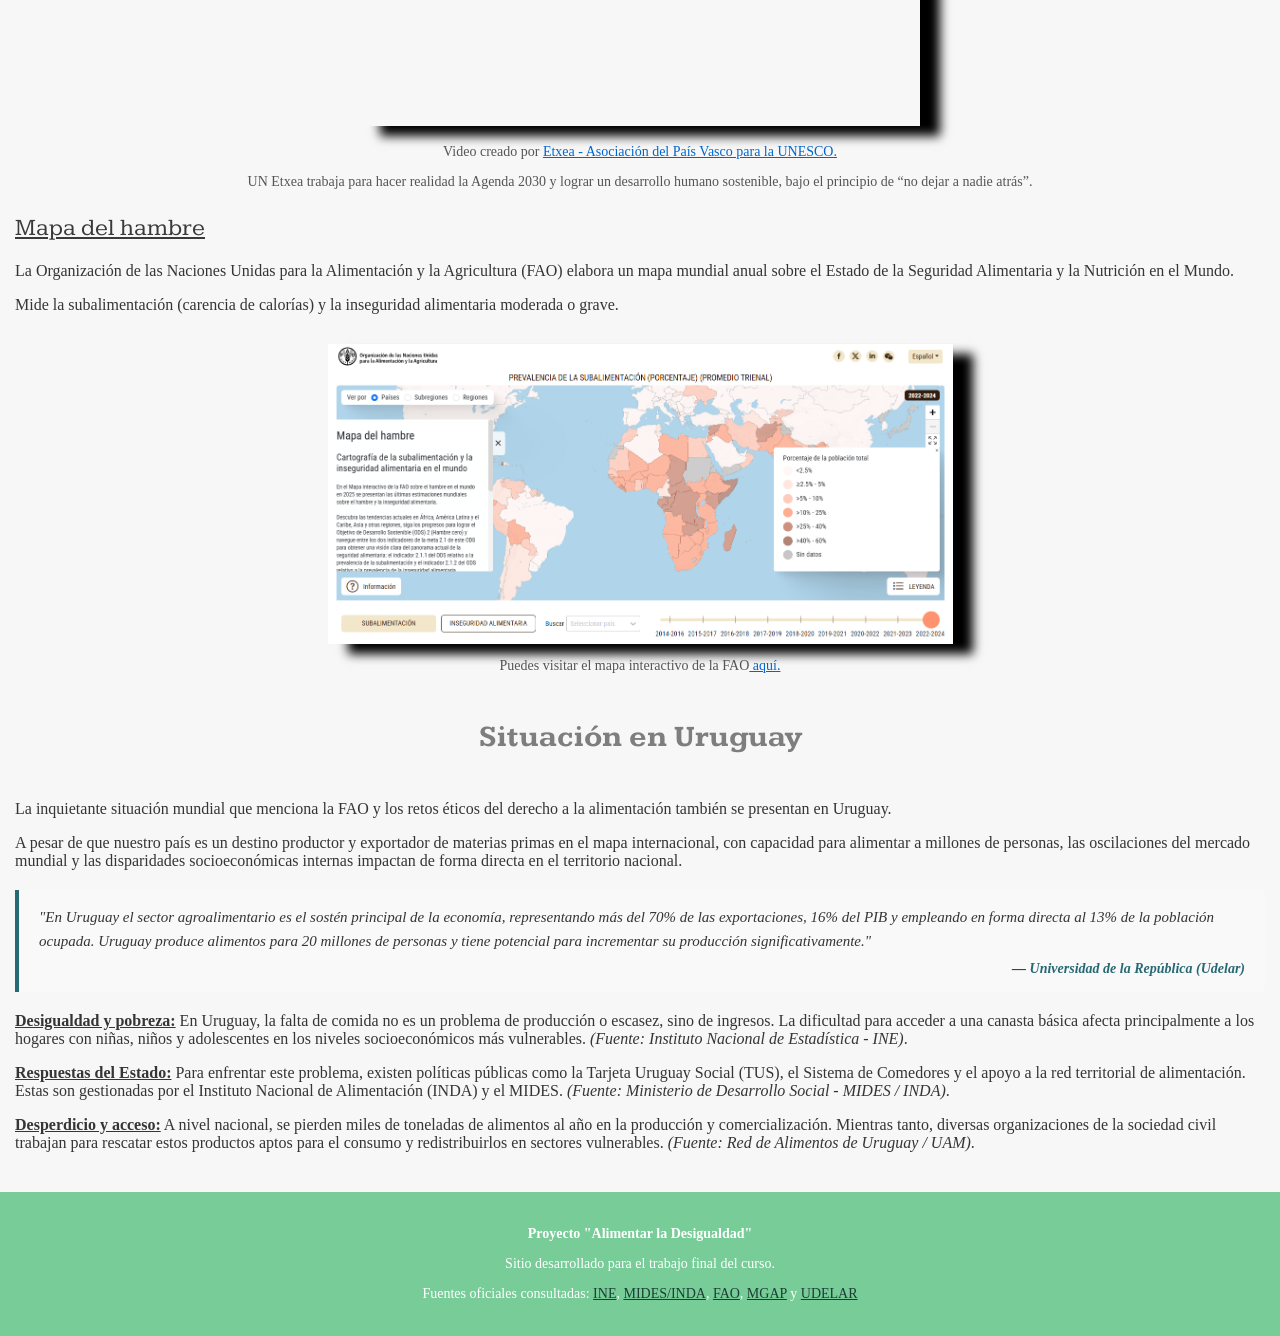
==== commit a460debc: "agrego mapa.html y modificaciones en js" ====
--- a/index.html
+++ b/index.html
@@ -32,6 +32,9 @@
        </li>
         <li class="menu-estadisticas">
             <a href="estadisticas.html" id="btn-estadisticas">Estadísticas</a>
+        </li>
+        <li class="menu-mapa">
+            <a href="mapa.html" id="btn-mapa">Mapa de Asistencia</a>
         </li>
         </ul>
     </nav>
--- a/style.css
+++ b/style.css
@@ -44,7 +44,8 @@
 #btn-organismos, 
 #btn-politicas,
 #btn-estadisticas,
-#btn-inicio {
+#btn-inicio,
+#btn-mapa {
     display: inline-block;
     transition: transform 0.5s ease; 
 }
@@ -53,7 +54,8 @@
 #btn-organismos:hover,
 #btn-politicas:hover,
 #btn-estadisticas:hover,
-#btn-inicio:hover {
+#btn-inicio:hover,
+#btn-mapa:hover {
     transform: scale(1.1); /* Agranda un 10% de su tamaño original */
     color: #ffffff;       
     cursor: pointer;
@@ -66,7 +68,7 @@
     gap: 50px;
     list-style: none; 
     margin-top: 30px;
-    margin-right: 200px;
+    margin-right: 100px;
 
 }
 .nav .menu {
@@ -503,8 +505,49 @@
 }
 
 
-
-
+          /*------------SECCION CSS PARA MAPA.html------------/*
+
+/*------------SECCIÓN MAPA EN MAPA------------*/
+
+.seccion-mapa {
+    max-width: 1000px;
+    margin: 30px auto;
+    padding: 0 15px;
+}
+
+.seccion-mapa h2 {
+    font-family: 'Times New Roman', Times, serif;
+    color: #276973;
+    text-align: center;
+    margin-bottom: 20px;
+}
+
+#mapa {
+    width: 100%;
+    height: 500px; 
+    border-radius: 8px;
+    border: 2px solid #276973;
+    box-shadow: 0 4px 12px rgba(0, 0, 0, 0.15);
+}
+.filtrar {
+    max-width: 1000px; 
+    margin: 15px auto 30px auto;
+    padding: 0 15px;
+    text-align: right;
+    font-family: 'Times New Roman', Times, serif;
+    color: #276973;
+    font-weight: 900;
+}
+
+.filtrar select {
+    padding: 6px 12px;
+    border: 1px solid #276973;
+    border-radius: 4px;
+    color: #ffffff;
+    font-weight: bold;
+    cursor: pointer;
+    background-color:#78cc98;
+}
 
           /*-----------AJUSTE DE TAMAÑO PARA PANTALLAS DEL INDEX.html-----------*/ 
 
@@ -538,7 +581,7 @@
 .nav ul {
         margin-right: 5px; 
         padding-left: 0px;
-        gap: 8px;
+        gap: 15px;
         font-size: 10px;
     }
 .titulos {
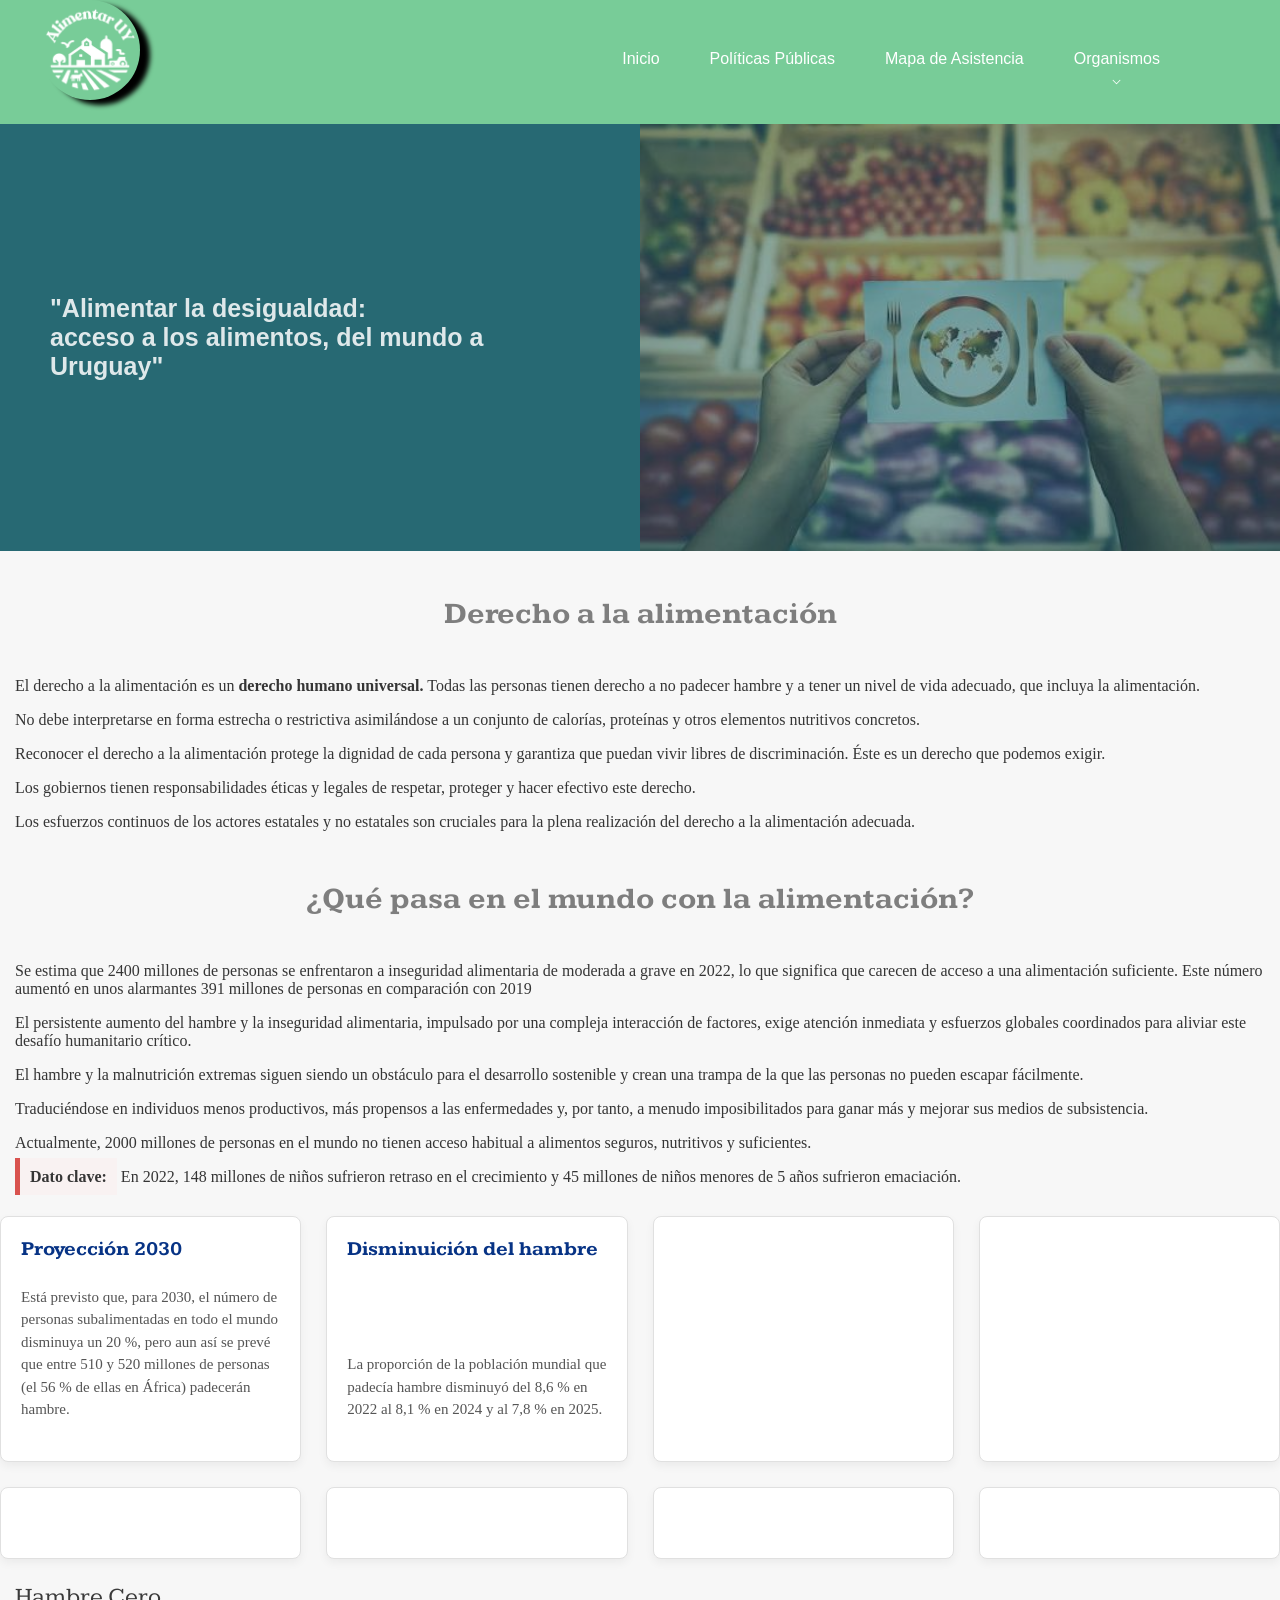
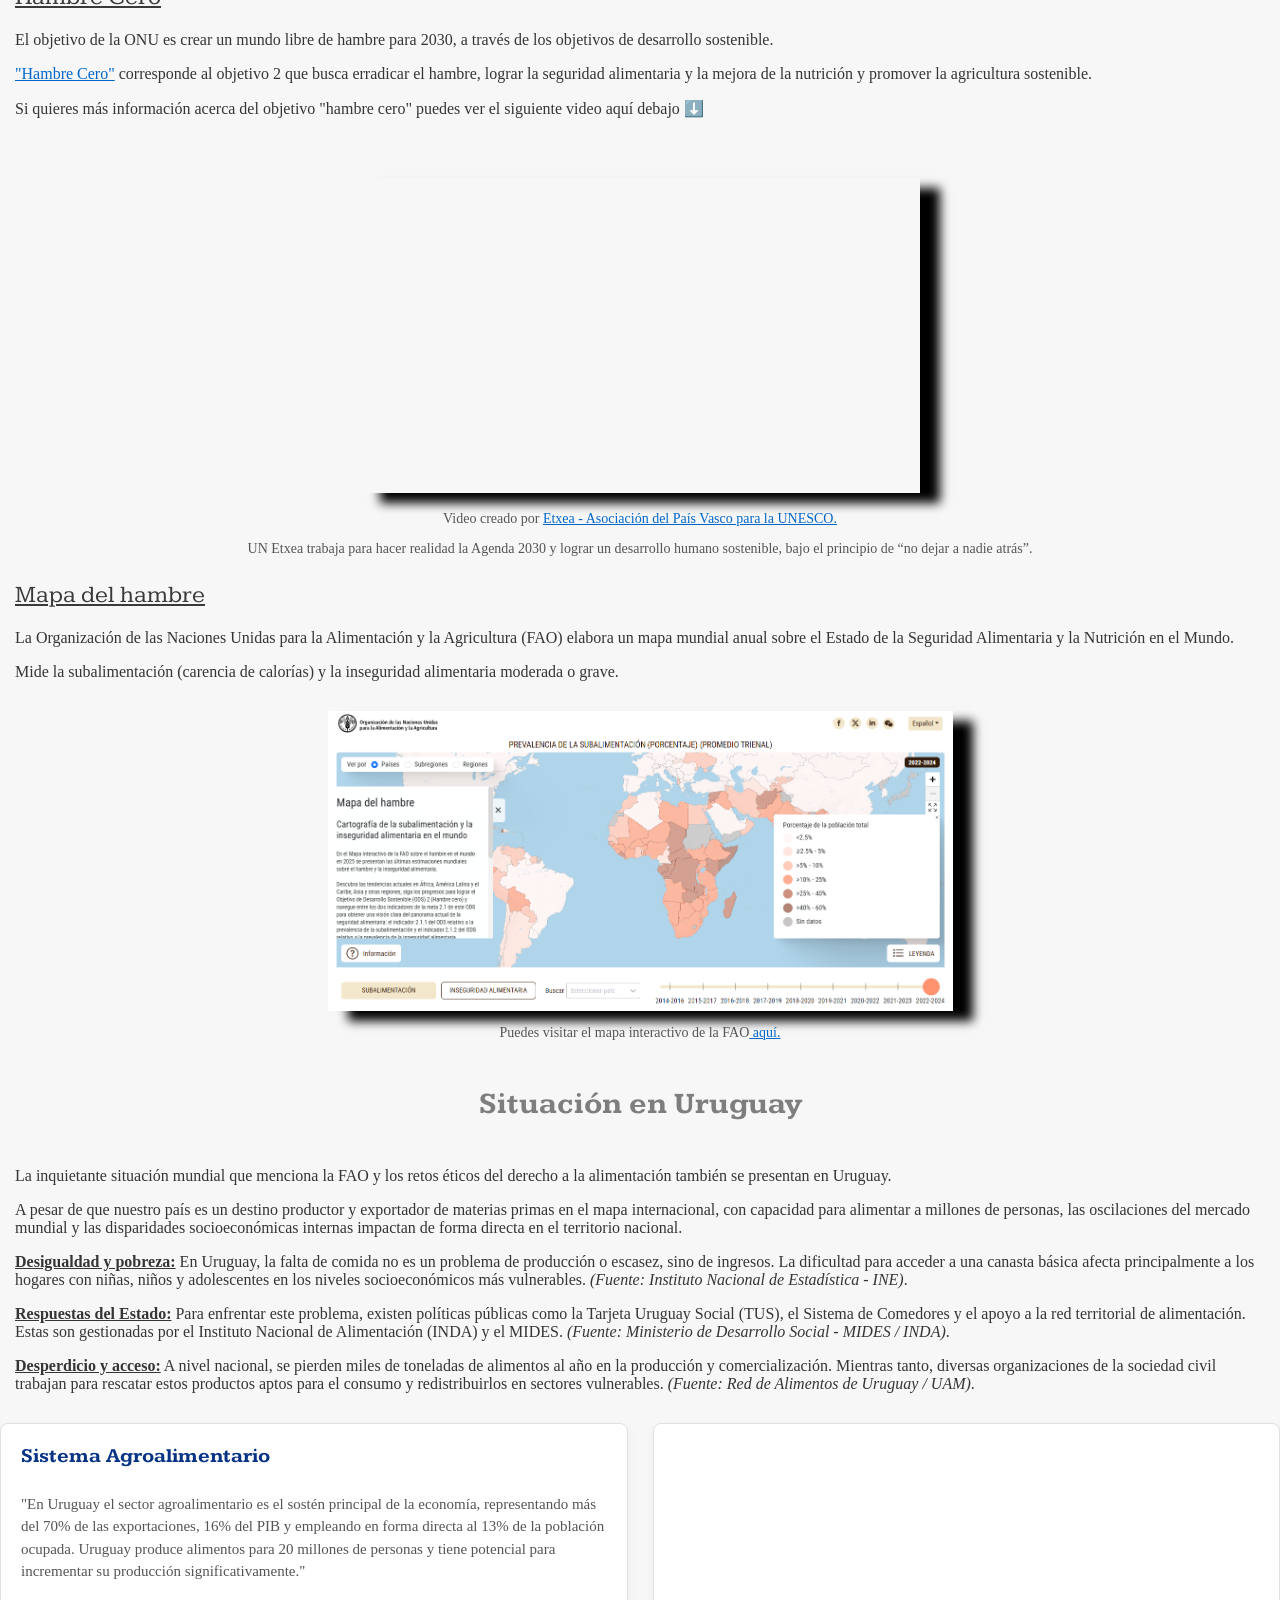
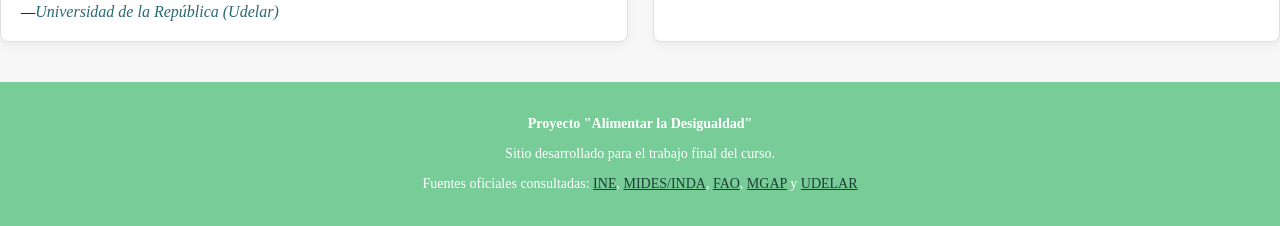
==== commit f3b60441: "Quite el html de estadisticas y me propuse hacer los cambios dierectos en el html" ====
--- a/index.html
+++ b/index.html
@@ -18,7 +18,12 @@
     <ul>
         <li><a href="index.html" id="btn-inicio">Inicio</a></li>
         <li><a href="politicas.html" id="btn-politicas">Políticas Públicas</a></li>
-        <li class="menu">
+       
+      
+        <li class="menu-mapa">
+            <a href="mapa.html" id="btn-mapa">Mapa de Asistencia</a>
+        </li>
+     <li class="menu">
             <a href="#organismos" id="btn-organismos" aria-expanded="false">Organismos 
             <span style="display: block; font-size: 15px; margin-top: 2px; text-align: center;">⌵</span>
             </a>
@@ -30,12 +35,6 @@
         <li><a href="https://www.gub.uy/ministerio-ganaderia-agricultura-pesca/" target="_blank">MGAP</a></li>
     </ul> 
        </li>
-        <li class="menu-estadisticas">
-            <a href="estadisticas.html" id="btn-estadisticas">Estadísticas</a>
-        </li>
-        <li class="menu-mapa">
-            <a href="mapa.html" id="btn-mapa">Mapa de Asistencia</a>
-        </li>
         </ul>
     </nav>
     </header>
@@ -80,6 +79,124 @@
     </div>
 </section>
 
+<!--ESTADISTICAS A NIVEL GLOBAL-->
+
+<!--TARJETA 1-->
+<section class="estadisticas-mundial">
+    
+    <div class="tarjeta-estadisticas">
+            
+        <div class="tarjeta-titulo">
+            <h3>Proyección 2030</h3>
+        </div>
+            
+        <div class="tarjeta-descripcion">
+            <p>
+                Está previsto que, para 2030, el número de personas subalimentadas en todo el mundo disminuya un 20 %, pero aun así se prevé que entre <span class="info-destacada">510 y 520 millones de personas</span> (el 56 % de ellas en África) padecerán hambre.
+            </p>
+        </div>
+
+    </div>
+
+<!--TARJETA 2-->
+
+    <div class="tarjeta-estadisticas">
+            
+        <div class="tarjeta-titulo">
+            <h3>Disminuición del hambre</h3>
+        </div>
+            
+        <div class="tarjeta-descripcion">
+            <p>La proporción de la población mundial que padecía hambre disminuyó del 8,6 % en 2022 al 8,1 % en 2024 y al 7,8 % en 2025.   </p>
+        </div>
+
+    </div>
+
+               <!--TARJETA 3-->
+
+    <div class="tarjeta-estadisticas">
+            
+        <div class="tarjeta-titulo">
+            <h3></h3>
+        </div>
+            
+        <div class="tarjeta-descripcion">
+            <p></p>
+        </div>
+
+    </div>
+             
+               <!--TARJETA 4-->
+
+ <div class="tarjeta-estadisticas">
+            
+        <div class="tarjeta-titulo">
+            <h3></h3>
+        </div>
+            
+        <div class="tarjeta-descripcion">
+            <p></p>
+        </div>
+
+    </div>
+         
+             <!--TARJETA 5-->
+
+   <div class="tarjeta-estadisticas">
+            
+        <div class="tarjeta-titulo">
+            <h3></h3>
+        </div>
+            
+        <div class="tarjeta-descripcion">
+            <p></p>
+        </div>
+
+              <!--TARJETA 6-->
+
+    </div>
+
+     <div class="tarjeta-estadisticas">
+            
+        <div class="tarjeta-titulo">
+            <h3></h3>
+        </div>
+            
+        <div class="tarjeta-descripcion">
+            <p></p>
+        </div>
+
+    </div>
+                   
+             <!--TARJETA 7-->
+
+    <div class="tarjeta-estadisticas">
+            
+        <div class="tarjeta-titulo">
+            <h3></h3>
+        </div>
+            
+        <div class="tarjeta-descripcion">
+            <p></p>
+        </div>
+
+    </div>
+
+              <!--TARJETA 8-->
+
+    <div class="tarjeta-estadisticas">
+            
+        <div class="tarjeta-titulo">
+            <h3></h3>
+        </div>
+            
+        <div class="tarjeta-descripcion">
+            <p></p>
+        </div>
+
+    </div>
+</section>
+
 <!--CONTENIDO SOBRE OBJETIVO DEL HAMBRE CERO-->
 <section class="seccion-hambrecero">
     <div class="titulo-hambrecero">
@@ -117,6 +234,9 @@
     </div>
 </section>
 
+
+
+
 <!--CONTEXTO DE URUGUAY-->
 <section class="seccion-situacion">
     <div class="titulo-situacion">
@@ -126,17 +246,50 @@
         <p>La inquietante situación mundial que menciona la FAO y los retos éticos del derecho a la alimentación también se presentan en Uruguay.</p> 
         <p>A pesar de que nuestro país es un destino productor y exportador de materias primas en el mapa internacional, con capacidad para alimentar a millones de personas,
            las oscilaciones del mercado mundial y las disparidades socioeconómicas internas impactan de forma directa en el territorio nacional.</p>
-<!--CITA UDELAR-->
-        <blockquote class="cita-udelar">
-            <p>"En Uruguay el sector agroalimentario es el sostén principal de la economía, representando más del 70% de las exportaciones, 16% del PIB y empleando en forma directa al 13% de la población ocupada. Uruguay produce alimentos para 20 millones de personas y tiene potencial para incrementar su producción significativamente."</p>
-            <cite>— <a href="https://udelar.edu.uy/noticias/uruguay-tiene-la-oportunidad-de-ser-ejemplo-nuevo-instituto-de-la-udelar-busca-contribuir-una" target="_blank">Universidad de la República (Udelar)</a></cite>
-        </blockquote>
+       <!--COMPARACIONES Y DATOS RELEVANTES-->
         <p><strong>Desigualdad y pobreza:</strong> En Uruguay, la falta de comida no es un problema de producción o escasez, sino de ingresos. La dificultad para acceder a una canasta básica afecta principalmente a los hogares con niñas, niños y adolescentes en los niveles socioeconómicos más vulnerables. <em>(Fuente: Instituto Nacional de Estadística - INE)</em>.</p>
         <p><strong>Respuestas del Estado:</strong> Para enfrentar este problema, existen políticas públicas como la Tarjeta Uruguay Social (TUS), el Sistema de Comedores y el apoyo a la red territorial de alimentación. Estas son gestionadas por el Instituto Nacional de Alimentación (INDA) y el MIDES. <em>(Fuente: Ministerio de Desarrollo Social - MIDES / INDA)</em>.</p>
         <p><strong>Desperdicio y acceso:</strong> A nivel nacional, se pierden miles de toneladas de alimentos al año en la producción y comercialización. Mientras tanto, diversas organizaciones de la sociedad civil trabajan para rescatar estos productos aptos para el consumo y redistribuirlos en sectores vulnerables. <em>(Fuente: Red de Alimentos de Uruguay / UAM)</em>.</p>
     </div>
 </section>
 
+  <!--TARJETAS ESTADISTICAS EN URUGUAY-->
+
+  <!--TARJETA 1-->
+  <section class="estadisticas-uruguay">
+    <div class="tarjeta-estadisticas">
+            
+        <div class="tarjeta-titulo">
+            <h3>Sistema Agroalimentario</h3>
+        </div>
+            
+        <div class="tarjeta-descripcion">
+            <p>"En Uruguay el sector agroalimentario es el sostén principal de la economía, representando más del 
+                70% de las exportaciones, 16% del PIB y empleando en forma directa al 13% de la población ocupada. Uruguay produce alimentos para 20 millones de personas y tiene potencial para incrementar su producción significativamente."</p>
+             <cite>—<a href="https://udelar.edu.uy/noticias/uruguay-tiene-la-oportunidad-de-ser-ejemplo-nuevo-instituto-de-la-udelar-busca-contribuir-una" target="_blank">Universidad de la República (Udelar)</a></cite>
+            </div>
+
+    </div>
+
+  <!--TARJETA 2-->
+  <div class="tarjeta-estadisticas">
+            
+        <div class="tarjeta-titulo">
+            <h3></h3>
+        </div>
+            
+        <div class="tarjeta-descripcion">
+            <p></p>
+        </div>
+
+    </div>
+
+
+
+
+
+
+</section>
 </main>
 
 <!--PIE DE PÁGINA-->
--- a/style.css
+++ b/style.css
@@ -181,6 +181,50 @@
 .informacion-mundial p {
     margin: 10px 0;
 }
+                                /*------------TARJETAS DE ESTADISTICAS A NIVEL GLOBAL Y NACIONAL--------------*/
+
+
+
+                                
+
+.estadisticas-mundial, 
+.estadisticas-uruguay {
+    display: grid;
+    grid-template-columns: repeat(auto-fit, minmax(280px, 1fr)); 
+    gap: 25px;
+}
+.tarjeta-estadisticas {
+    background-color: #ffffff;
+    border-radius: 8px;
+    border: 1px solid #e0e0e0;
+    box-shadow: 0 4px 10px rgba(0, 0, 0, 0.05);
+    display: flex;
+    flex-direction: column;
+    justify-content: space-between;
+    padding: 20px;
+    transition: transform 0.2s ease, box-shadow 0.2s ease;
+}
+.tarjeta-estadisticas:hover {
+    transform: translateY(-10px);
+    box-shadow: 0 8px 20px rgba(0, 0, 0, 0.1);
+}
+
+
+.tarjeta-titulo h3 {
+    font-family: "Kameron", serif;
+    font-size: 20px;
+    color: #073385;
+    margin: 0 0 10px 0;
+}
+.tarjeta-descripcion p {
+    font-family: 'Times New Roman', Times, serif;
+    font-size: 15px;
+    color: #555555;
+    line-height: 1.5;
+    margin-bottom: 20px;
+}
+
+
 
                                 /*------------TITULOS PARA H3------------*/
 
@@ -221,6 +265,7 @@
 .video-hambrecero iframe {
     margin-top: 30px;
     box-shadow: 20px 10px 10px black;
+    
 }
 
 
@@ -257,41 +302,11 @@
 .descripcion-situacionuru p strong {
     text-decoration: underline;
 }
-/*------CITA UDELAR------*/
-.cita-udelar {
-    margin: 20px 0;
-    padding: 15px 20px;
-    background-color: #f9f9f9;
-    border-left: 4px solid #276973; /* Mantiene el color temático de tu sitio */
-    border-radius: 0 6px 6px 0;
-}
-
-.cita-udelar p {
-    font-family: 'Times New Roman', Times, serif;
-    font-style: italic;
-    font-size: 15px;
-    color: #353535;
-    line-height: 1.6;
-    margin: 0 0 8px 0;
-}
-
-.cita-udelar cite {
-    display: block;
-    font-family: 'Times New Roman', Times, serif;
-    font-size: 14px;
-    font-weight: bold;
-    text-align: right;
-    margin-top: 5px;
-}
-
-.cita-udelar cite a {
+cite a {
     color: #276973;
     text-decoration: none;
 }
 
-.cita-udelar cite a:hover {
-    text-decoration: underline;
-}
                                 /*------------PIE DE PÁGINA------------*/
 
 
@@ -328,7 +343,6 @@
     background-position: center;
     padding: 60px 20px;
     text-align: center;
-    border-radius: 8px;
 }
 
 .politicas-titulo {
@@ -382,7 +396,7 @@
 }
 
 
-          /*------------POLITICA ALIMENTARIA-----------*/
+          /*------------POLITICAS ALIMENTARIA-----------*/
 
           /*------------TITULO POLITICA ALIMENTARIA-----------*/
 .titulo-politicas-alimentarias h3 {
@@ -510,16 +524,17 @@
 /*------------SECCIÓN MAPA EN MAPA------------*/
 
 .seccion-mapa {
-    max-width: 1000px;
-    margin: 30px auto;
-    padding: 0 15px;
+    max-width: 1100px;
+    margin: 40px auto;
+    padding: 0 20px;
 }
 
 .seccion-mapa h2 {
-    font-family: 'Times New Roman', Times, serif;
+    font-family: "Kameron", serif;
+    font-size: 26px;
     color: #276973;
     text-align: center;
-    margin-bottom: 20px;
+    margin-bottom: 30px;
 }
 
 #mapa {
@@ -548,6 +563,9 @@
     cursor: pointer;
     background-color:#78cc98;
 }
+         
+        
+
 
           /*-----------AJUSTE DE TAMAÑO PARA PANTALLAS DEL INDEX.html-----------*/ 
 
@@ -568,11 +586,11 @@
 }
 
 header img { left: 0%;
-    position: relative; /* <--- Agregás esto para que no quede flotando */
-    left: auto;        /* <--- Desactivás el left: 0% para que no quede pegada al borde */
+    position: relative; 
+    left: auto;        
     top: auto;
     display: block;
-    margin: 0 auto 10px auto; /* <--- La centra respecto al menú y le da espacio abajo */
+    margin: 0 auto 10px auto; 
     height: auto;   
     width: 60px;
     
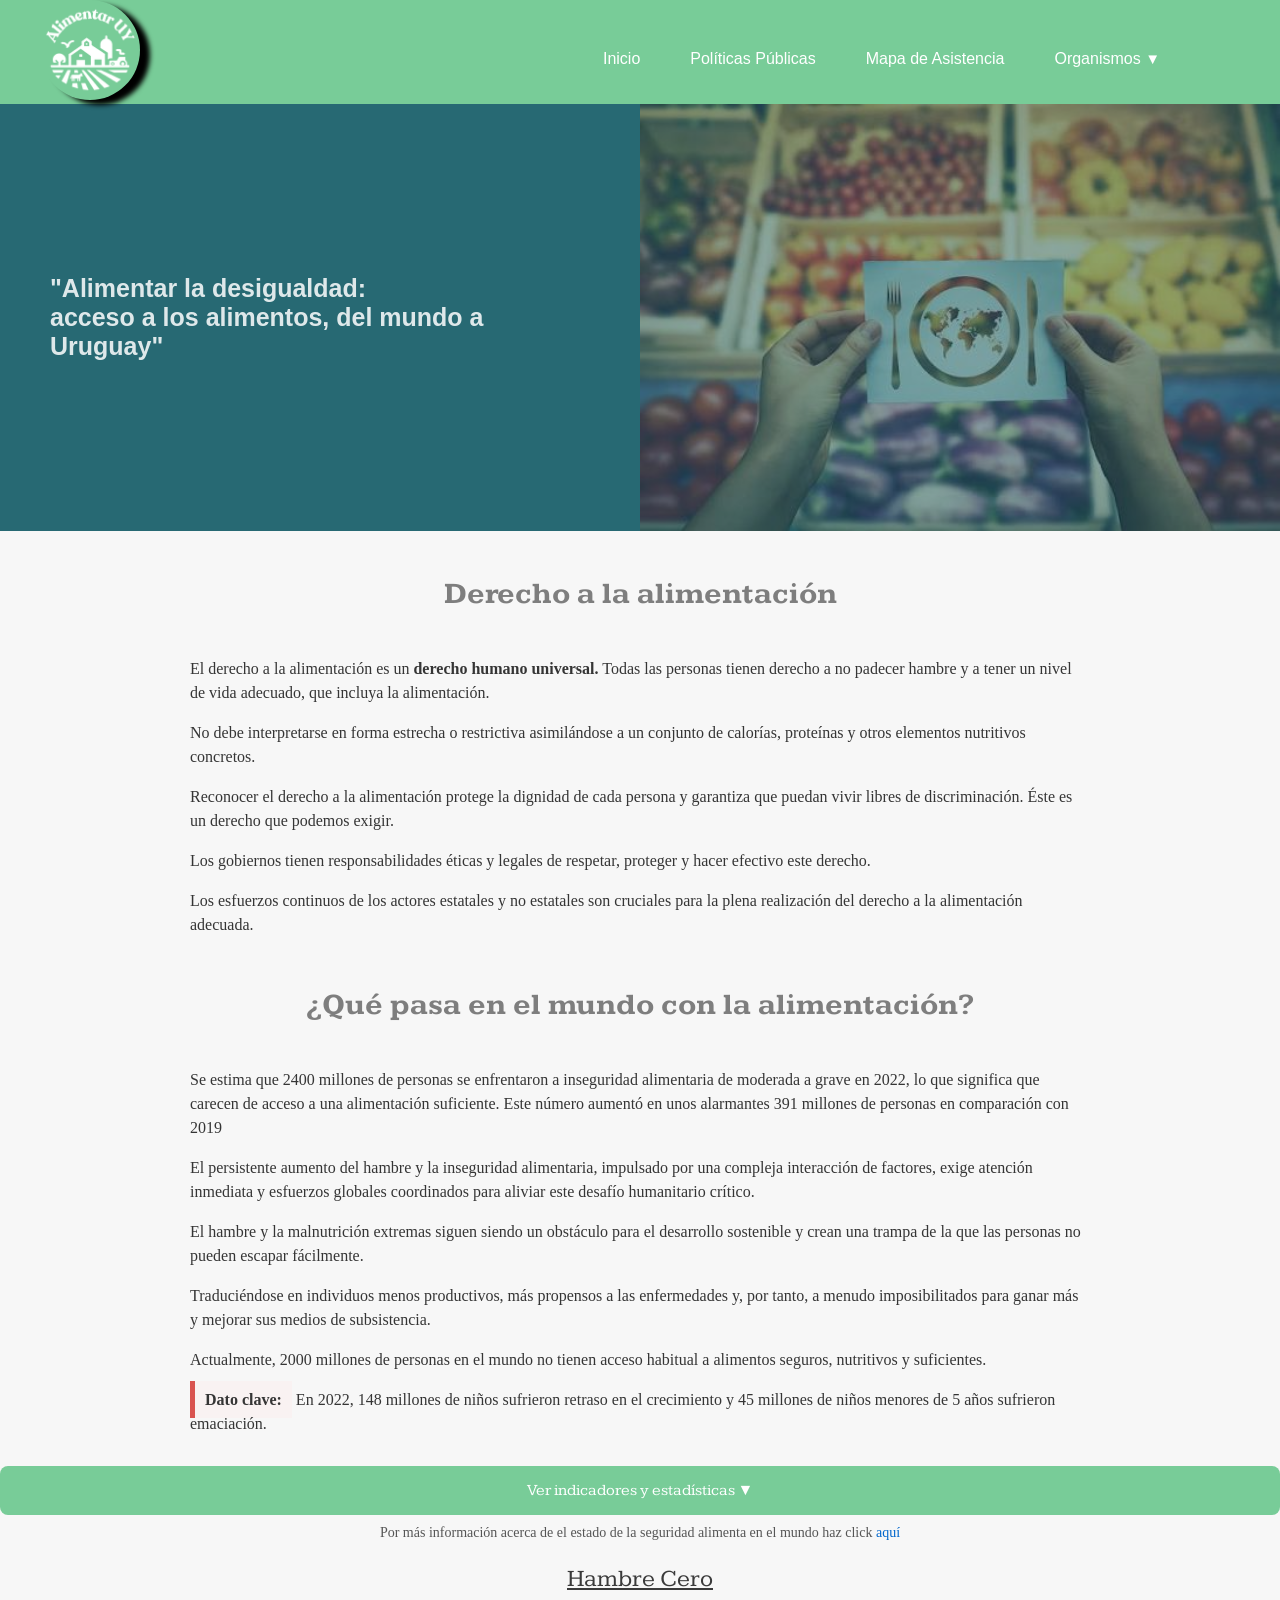
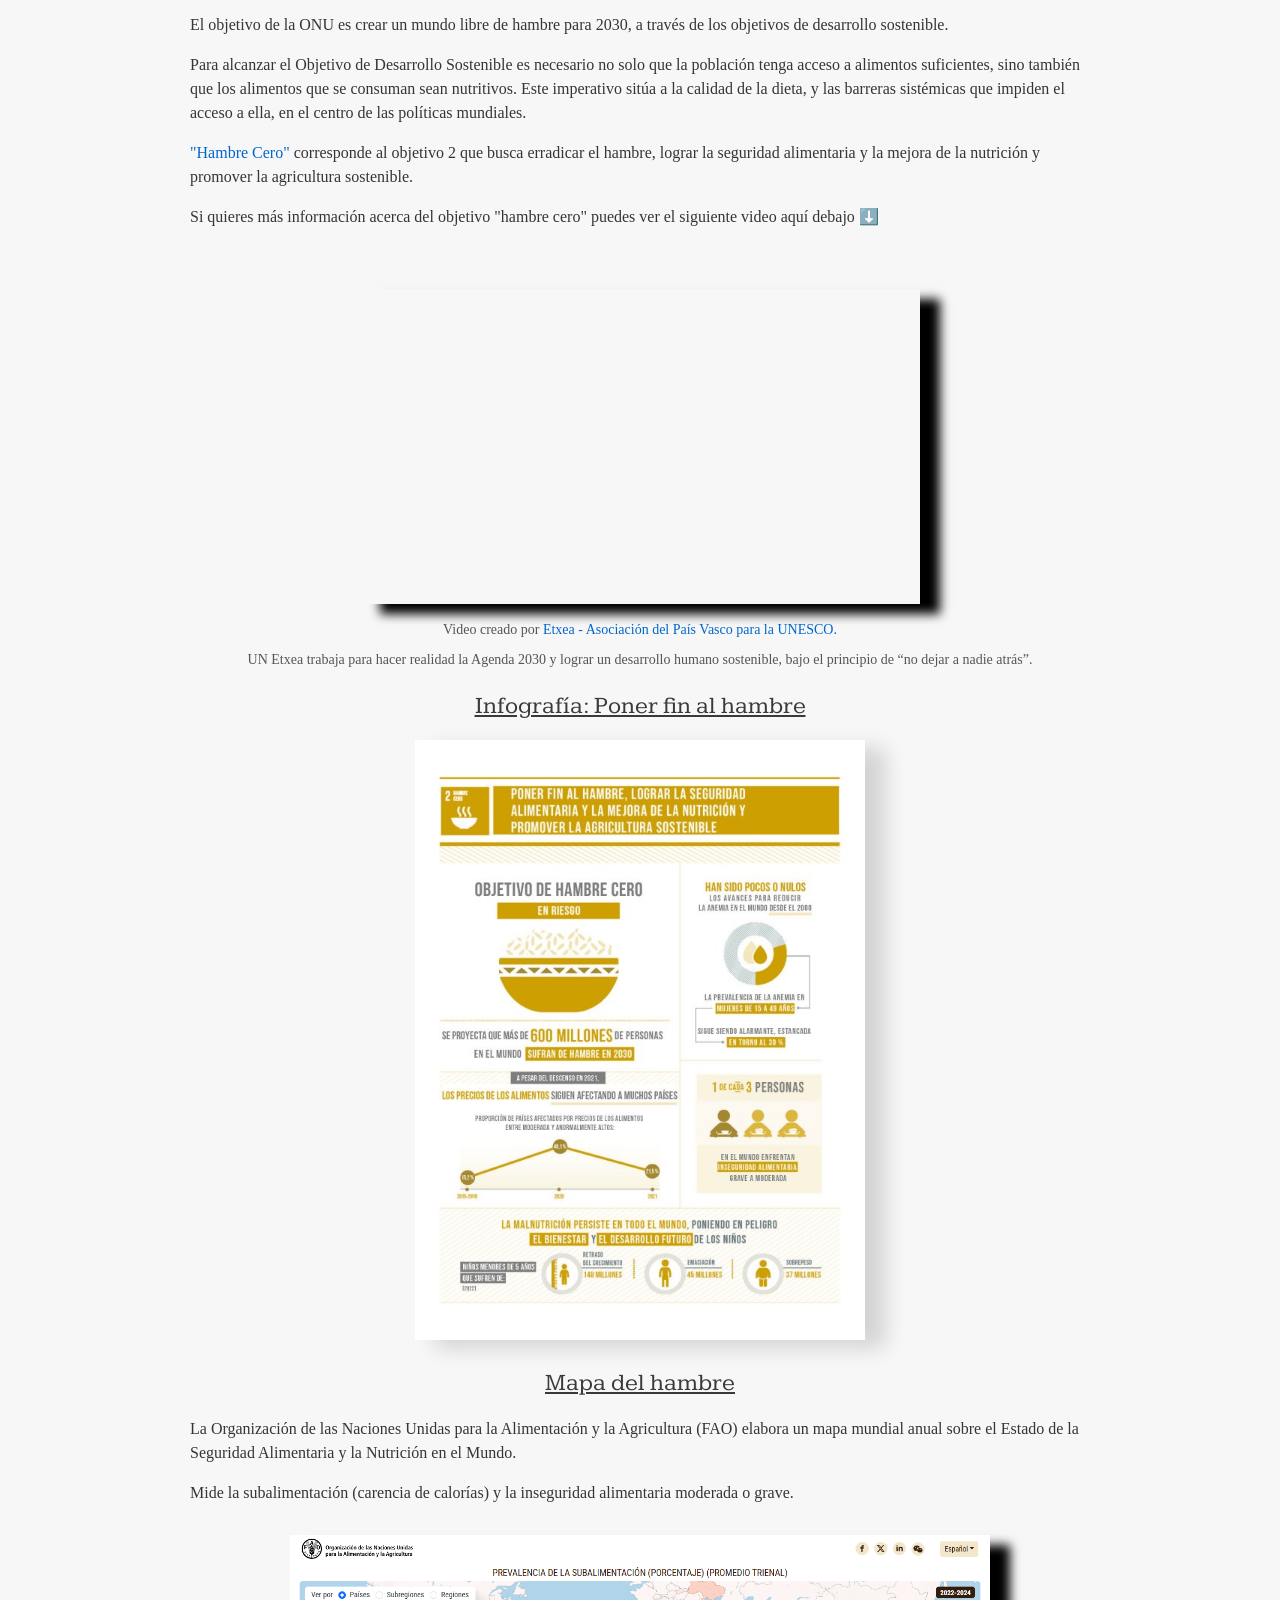
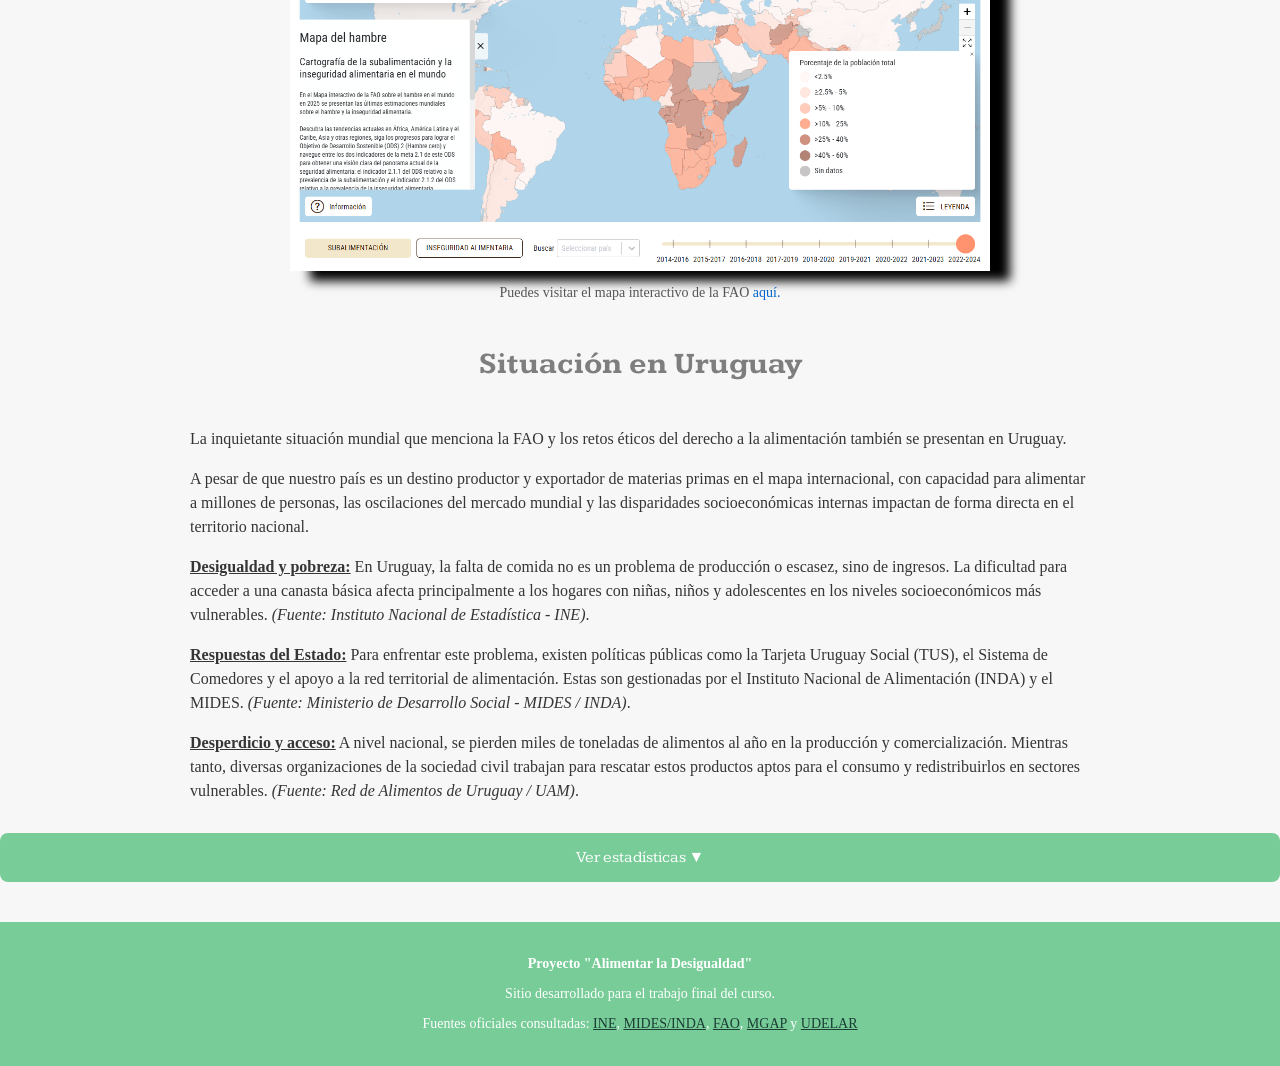
==== commit 82671fac: "Termine las grid en index.html" ====
--- a/index.html
+++ b/index.html
@@ -24,8 +24,8 @@
             <a href="mapa.html" id="btn-mapa">Mapa de Asistencia</a>
         </li>
      <li class="menu">
-            <a href="#organismos" id="btn-organismos" aria-expanded="false">Organismos 
-            <span style="display: block; font-size: 15px; margin-top: 2px; text-align: center;">⌵</span>
+            <a href="#organismos" id="btn-organismos" aria-expanded="false">Organismos
+            <span class="boton-desplegar-org">▼</span>
             </a>
             
     <ul class="submenu" id="submenu-organismos">
@@ -79,7 +79,13 @@
     </div>
 </section>
 
-<!--ESTADISTICAS A NIVEL GLOBAL-->
+<!--INDICADORES Y ESTADISTICAS A NIVEL GLOBAL-->
+
+<details class="desplegable-estadisticas">
+    
+    <summary class="boton-desplegar">
+        Ver indicadores y estadísticas <span>▼</span>
+    </summary>
 
 <!--TARJETA 1-->
 <section class="estadisticas-mundial">
@@ -87,13 +93,16 @@
     <div class="tarjeta-estadisticas">
             
         <div class="tarjeta-titulo">
+            <span class="fuente-organismo">FAO/ONU</span>
             <h3>Proyección 2030</h3>
         </div>
             
         <div class="tarjeta-descripcion">
-            <p>
-                Está previsto que, para 2030, el número de personas subalimentadas en todo el mundo disminuya un 20 %, pero aun así se prevé que entre <span class="info-destacada">510 y 520 millones de personas</span> (el 56 % de ellas en África) padecerán hambre.
-            </p>
+            <p>A pesar de la mejora sostenida y gradual registrada en los últimos años, el hambre y la inseguridad alimentaria en el 
+               mundo siguen estando muy por encima de las metas establecidas en la Agenda 2030 para el Desarrollo Sostenible.</p>
+            <p>Está previsto que, para 2030, el número de personas subalimentadas en todo el mundo disminuya un 20 %, pero aun así se prevé que entre <span class="info-destacada">510 y 520 millones de personas</span> 
+               (el 56 % de ellas en África) padecerán hambre.</p>
+            <p>Se calcula que, en 2022, 45 millones de niños menores de 5 años sufrían desnutrición aguda, 148 millones tenían retrasos en el crecimiento y 37 millones, sobrepeso.</p>
         </div>
 
     </div>
@@ -103,11 +112,15 @@
     <div class="tarjeta-estadisticas">
             
         <div class="tarjeta-titulo">
+            <span class="fuente-organismo">FAO</span>
             <h3>Disminuición del hambre</h3>
         </div>
             
         <div class="tarjeta-descripcion">
-            <p>La proporción de la población mundial que padecía hambre disminuyó del 8,6 % en 2022 al 8,1 % en 2024 y al 7,8 % en 2025.   </p>
+            <p>La proporción de la población mundial que padecía hambre disminuyó del 8,6 % en 2022 al 8,1 % en 2024 y al 7,8 % en 2025</p>
+            <p>Se estima que, en 2025, 2.100 millones de personas (el 25,8 % de la población mundial)
+               padecían inseguridad alimentaria moderada o grave, lo que supone un descenso con respecto
+               al 28,7 % registrado en 2020.</p>
         </div>
 
     </div>
@@ -117,11 +130,20 @@
     <div class="tarjeta-estadisticas">
             
         <div class="tarjeta-titulo">
-            <h3></h3>
-        </div>
-            
-        <div class="tarjeta-descripcion">
-            <p></p>
+            <span class="fuente-organismo">FAO</span>
+            <h3>África es la región con el mayor
+                número de personas que padecen hambre</h3>
+        </div>
+            
+        <div class="tarjeta-descripcion">
+            <p>Por primera vez, en 2025,
+               el hambre afectaba a 309 millones de personas en
+               África, 32 millones en América Latina y el Caribe y
+               292 millones en Asia, lo cual suponía un 20,0 %, un
+               4,8 % y un 6,0 % de la población, respectivamente.</p>
+            <p>El porcentaje de personas que no pueden permitirse una dieta saludable sigue siendo el más elevado en África, donde se estima
+               que habría alcanzado el 66,6 % en 2025, más del doble de los niveles estimados
+               actualmente para América Latina y el Caribe (25,7 %) y Asia (28,9 %).</p>
         </div>
 
     </div>
@@ -131,11 +153,21 @@
  <div class="tarjeta-estadisticas">
             
         <div class="tarjeta-titulo">
-            <h3></h3>
-        </div>
-            
-        <div class="tarjeta-descripcion">
-            <p></p>
+            <span class="fuente-organismo">FAO</span>
+            <h3>El costo de los alimentos saludables</h3>
+        </div>
+            
+        <div class="tarjeta-descripcion">
+            <p>Las dietas saludables son esenciales para
+                alcanzar el Objetivo de Desarrollo Sostenible 2, pero
+                siguen estando económicamente fuera del alcance
+                de amplios segmentos de la población mundial.</p>
+            <p>El acceso a una dieta saludable depende de los ingresos de los hogares, las preferencias de
+               los consumidores, los entornos alimentarios y, de manera importante, del costo de los
+               alimentos. En un contexto de elevada inflación de los precios de los alimentos, la barrera que
+               impone el costo se ha intensificado.</p>
+            <p>Para reducir el costo de una dieta saludable se requieren políticas e intervenciones que aborden los factores específicos de cada contexto que
+               provocan los precios elevados, en lugar de una solución única.</p>
         </div>
 
     </div>
@@ -145,65 +177,33 @@
    <div class="tarjeta-estadisticas">
             
         <div class="tarjeta-titulo">
-            <h3></h3>
-        </div>
-            
-        <div class="tarjeta-descripcion">
-            <p></p>
-        </div>
-
-              <!--TARJETA 6-->
-
-    </div>
-
-     <div class="tarjeta-estadisticas">
-            
-        <div class="tarjeta-titulo">
-            <h3></h3>
-        </div>
-            
-        <div class="tarjeta-descripcion">
-            <p></p>
-        </div>
-
-    </div>
-                   
-             <!--TARJETA 7-->
-
-    <div class="tarjeta-estadisticas">
-            
-        <div class="tarjeta-titulo">
-            <h3></h3>
-        </div>
-            
-        <div class="tarjeta-descripcion">
-            <p></p>
-        </div>
-
-    </div>
-
-              <!--TARJETA 8-->
-
-    <div class="tarjeta-estadisticas">
-            
-        <div class="tarjeta-titulo">
-            <h3></h3>
-        </div>
-            
-        <div class="tarjeta-descripcion">
-            <p></p>
-        </div>
-
-    </div>
-</section>
-
-<!--CONTENIDO SOBRE OBJETIVO DEL HAMBRE CERO-->
+            <span class="fuente-organismo">FAO</span>
+            <h3>Diversidad alimentaria</h3>
+        </div>
+            
+        <div class="tarjeta-descripcion">
+            <p>Es uno de los cuatro principios básicos de las dietas saludables y sigue siendo inadecuada a escala mundial tanto
+               para los niños como para las mujeres</p>
+            <p>Solo el 30,8 % de los niños de entre 6 y 23 meses y el 62,7 % (1 de cada 3) mujeres de entre 15 y 49 años consumen una dieta
+               mínimamente variada.</p>
+        </div>
+
+    </div>
+</section>
+</details>
+ <p class="enlace-info-tarjetas">Por más información acerca de el estado de la seguridad alimenta en el mundo haz click <a href="https://www.fao.org/publications/fao-flagship-publications/the-state-of-food-security-and-nutrition-in-the-world/es" target="_blank">aquí</a></p>
+
+
+ <!--CONTENIDO SOBRE OBJETIVO DEL HAMBRE CERO-->
 <section class="seccion-hambrecero">
     <div class="titulo-hambrecero">
         <h3>Hambre Cero</h3>
     </div>
     <div class="descripcion-hambrecero">
         <p>El objetivo de la ONU es crear un mundo libre de hambre para 2030, a través de los objetivos de desarrollo sostenible.</p>
+        <p>Para alcanzar el Objetivo de Desarrollo Sostenible es necesario no solo que la población tenga acceso a alimentos suficientes,
+           sino también que los alimentos que se consuman sean nutritivos. Este imperativo sitúa a la calidad de la dieta, y las barreras
+           sistémicas que impiden el acceso a ella, en el centro de las políticas mundiales.</p>
         <p><a href="https://www.pactomundial.org/ods/2-hambre-cero/" target="_blank">"Hambre Cero"</a> corresponde al objetivo 2 que busca erradicar el hambre, lograr la seguridad alimentaria y la mejora de la nutrición y promover la agricultura sostenible.</p> 
         <p>Si quieres más información acerca del objetivo "hambre cero" puedes ver el siguiente video aquí debajo ⬇️</p>
     </div>
@@ -216,6 +216,14 @@
     <div class="descripcion-video-hambrecero">
         <p class="enlace-etxea">Video creado por <a href="https://unetxea.org/" target="_blank">Etxea - Asociación del País Vasco para la UNESCO.</a></p> 
         <p>UN Etxea trabaja para hacer realidad la Agenda 2030 y lograr un desarrollo humano sostenible, bajo el principio de “no dejar a nadie atrás”.</p>
+    </div>
+    
+    <!--Infografía-->
+        <div class="titulo-infografia">
+            <h3>Infografía: Poner fin al hambre</h3>
+        </div>
+        <div class="img-infografia">
+        <img src="Imagenes/Infografia de obj hambre cero.jpg" alt="Imagen con informacion">
     </div>
 </section>
 
@@ -254,6 +262,11 @@
 </section>
 
   <!--TARJETAS ESTADISTICAS EN URUGUAY-->
+  <details class="desplegable-estadisticas">
+    
+    <summary class="boton-desplegar">
+        Ver estadísticas <span>▼</span>
+    </summary>
 
   <!--TARJETA 1-->
   <section class="estadisticas-uruguay">
@@ -290,6 +303,7 @@
 
 
 </section>
+  </details>
 </main>
 
 <!--PIE DE PÁGINA-->
--- a/style.css
+++ b/style.css
@@ -100,6 +100,11 @@
 .nav .submenu.mostrar {
     display: block;       
 }
+.boton-desplegar-org {
+    font-size: 15px; 
+    margin-top: 2px; 
+    text-align: right;
+}
 
 
                                /*-------------TITULO PRINCIPAL------------*/
@@ -167,8 +172,17 @@
    color: #353535;
    margin: 0 auto 30px;
    padding: 0 15px; /* Espacio para que no se pegue al borde */
-}
-
+   max-width: 900px;     
+    margin: 0 auto 30px;
+}
+.descripcion-derecho p, 
+.descripcion-mundial p, 
+.descripcion-hambrecero p, 
+.descripcion-mapa p, 
+.descripcion-situacionuru p {
+    line-height: 1.5;
+    margin-bottom: 15px;
+ }
                                 /*------------DESCRIPCION DE SITUACION A NIVEL MUNDIAL------------*/
 
 .descripcion-mundial strong {
@@ -184,14 +198,34 @@
                                 /*------------TARJETAS DE ESTADISTICAS A NIVEL GLOBAL Y NACIONAL--------------*/
 
 
-
-                                
+.boton-desplegar {
+    background-color: #78cc98;
+    color: #ffffff;
+    font-family: "Kameron", serif;
+    padding: 15px 25px;
+    border-radius: 8px;
+    cursor: pointer;
+    text-align: center;
+    list-style: none; 
+}
+
+                                 /*------------HACER GIRAR LA FLECHA--------------*/
+.boton-desplegar span {
+    display: inline-block;
+    transition: transform 0.3s ease; 
+}
+
+
+.desplegable-estadisticas[open] .boton-desplegar span {
+    transform: rotate(180deg);
+}
 
 .estadisticas-mundial, 
 .estadisticas-uruguay {
     display: grid;
     grid-template-columns: repeat(auto-fit, minmax(280px, 1fr)); 
-    gap: 25px;
+    gap: 10px;
+    align-items: start;
 }
 .tarjeta-estadisticas {
     background-color: #ffffff;
@@ -224,14 +258,31 @@
     margin-bottom: 20px;
 }
 
-
+.fuente-organismo {
+    display: inline-block;
+    background-color: #e8f4f2;
+    color: #276973;
+    font-size: 12px;
+    font-weight: bold;
+    padding: 4px 8px;
+    border-radius: 4px;
+    margin-bottom: 10px;
+}
+.enlace-info-tarjetas  { 
+font-family: 'Times New Roman', Times, serif;
+    font-size: 14px; 
+    color: #555555;
+    margin-top: 10px; 
+    text-align: center;
+}
 
                                 /*------------TITULOS PARA H3------------*/
 
 .titulo-hambrecero h3,
-.titulo-mapafao h3 {
+.titulo-mapafao h3,
+.titulo-infografia h3 {
     
-    text-align:left;
+    text-align:center;
     font-family: "Kameron", serif;
     font-size: 24px;
     font-weight: 400;
@@ -246,8 +297,9 @@
 .descripcion-hambrecero a,
 .enlace-etxea a,
 .enlace-mapa a,
-.descripcion-situacionuru a {
-  text-decoration:underline;
+.descripcion-situacionuru a,
+.enlace-info-tarjetas a {
+  text-decoration: none;
   color:#0066cc; 
 }
 
@@ -267,27 +319,46 @@
     box-shadow: 20px 10px 10px black;
     
 }
+                               
+                                 /*-----------INFOGRAFÍA-----------*/
+.img-infografia {
+    text-align: center;  
+    padding: 0 15px;     
+    margin-bottom: 25px; 
+} 
+
+.img-infografia img {
+    width: 100%;
+    max-width: 450px; 
+    height: auto;
+    display: inline-block;
+    box-shadow: 20px 8px 20px rgba(0, 0, 0, 0.15); 
+}
+
 
 
                                 /*------------DESCRIPCION DE LA SECCION DE "MAPA DEL HAMBRE"------------*/
-
-
 .img-mapadelhambre {
     text-align: center;  
     padding: 0 15px;     
     margin-bottom: 25px; 
     
 } 
-.img-mapadelhambre img {
-    width: 50%;
+.img-mapadelhambre img
+{
+    width: 100%;
+    max-width: 700px;
     height: auto;
     display: inline-block;
     box-shadow: 20px 10px 10px black;
 }
-.img-mapadelhambre img:hover {
+                               
+.img-mapadelhambre img:hover
+ {
      transform: scale(1.15); /* Agranda un 15% su tamaño original al pasar el raton sobre la imagen */      
     cursor: pointer;
 }
+                               
 .enlace-mapa {
     font-family: 'Times New Roman', Times, serif;
     font-size: 14px; 
@@ -370,68 +441,28 @@
    color: #353535;
    margin: 0 auto 30px;
    padding: 0 15px; /* Espacio para que no se pegue al borde */
-   max-width: 900px;
-}
-.cita-pastor {
-    margin: 20px 0;
-    padding: 15px 20px;
-    background-color: #ffffff;
-    border-left: 4px solid #276973; 
-    border-radius: 0 6px 6px 0;
-}
-
-.cita-pastor p {
-    font-style: italic; /* Aplica cursiva a la cita */
-    line-height: 1.5;
-}
-
-.cita-pastor cite {
-    display: block;
-    font-family: 'Times New Roman', Times, serif;
-    font-size: 14px;
-    font-weight: bold;
-    text-align: right; 
-    margin-top: 8px;
-    color: #276973;
-}
-
-
-          /*------------POLITICAS ALIMENTARIA-----------*/
-
-          /*------------TITULO POLITICA ALIMENTARIA-----------*/
-.titulo-politicas-alimentarias h3 {
-     
-    text-align:center;
-    font-family: "Kameron", serif;
-    font-size: 24px;
-    font-weight: 400;
-    color: #3a3a3a;
-    margin-bottom: 20px;
-    padding: 0 15px; /* Espacio para que no se pegue al borde */
-}
-           /*------------DEFINICION POLITICA ALIMENTARIA-----------*/
-
-.definicion-politicas-alimentarias  {
-   font-family: 'Times New Roman', Times, serif;
-   text-align: left;
-   color: #353535;
-   padding: 0 15px; /* Espacio para que no se pegue al borde */
-}
-
-            /*------------CITA DE FUENTE POLITICAS ALIMENTARIAS-----------*/
-.cita-hamilton {
+   max-width: 900px;     /* Mismo ancho máximo que las citas */
+    margin: 0 auto 30px;
+}
+
+                /*------------CITA DE FUENTE POLITICAS PÚBLICAS Y ALIMENTARIAS-----------*/
+.cita-pastor, 
+.cita-hamilton{
     margin: 20px auto;
     padding: 15px 20px;
     background-color: #ffffff;
     border-left: 4px solid #276973; 
     border-radius: 0 6px 6px 0;
     max-width: 900px;
-    
-}
+}
+
+.cita-pastor p,
 .cita-hamilton p {
     font-style: italic; /* Aplica cursiva a la cita */
     line-height: 1.5;
 }
+
+.cita-pastor cite,
 .cita-hamilton cite {
     display: block;
     font-family: 'Times New Roman', Times, serif;
@@ -441,6 +472,35 @@
     margin-top: 8px;
     color: #276973;
 }
+
+          /*------------POLITICAS ALIMENTARIA-----------*/
+
+          /*------------TITULO POLITICA ALIMENTARIA-----------*/
+          
+ 
+.titulo-politicas-alimentarias h3 {
+     
+    text-align:center;
+    font-family: "Kameron", serif;
+    font-size: 24px;
+    font-weight: 400;
+    color: #3a3a3a;
+    margin-bottom: 20px;
+    padding: 0 15px; /* Espacio para que no se pegue al borde */
+}
+           /*------------DEFINICION POLITICA ALIMENTARIA-----------*/
+
+.definicion-politicas-alimentarias  {
+   font-family: 'Times New Roman', Times, serif;
+   text-align: left;
+   color: #353535;
+   padding: 0 15px; /* Espacio para que no se pegue al borde */
+   max-width: 900px;     /* Mismo ancho máximo que las citas */
+    margin: 0 auto 30px;
+}
+
+
+ 
             /*------------ESTILO PARA TITULO POLITICAS ALIMENTARIAS EN URUGUAY-----------*/                            
 
 .seccion-programas {
@@ -650,9 +710,6 @@
     width: 100%;
     height: 200px;
 }
-.img-mapadelhambre img{
-    width: 250px;
-}
 .enlace-mapa {
     font-size: 12px;
     margin-top: 20px;
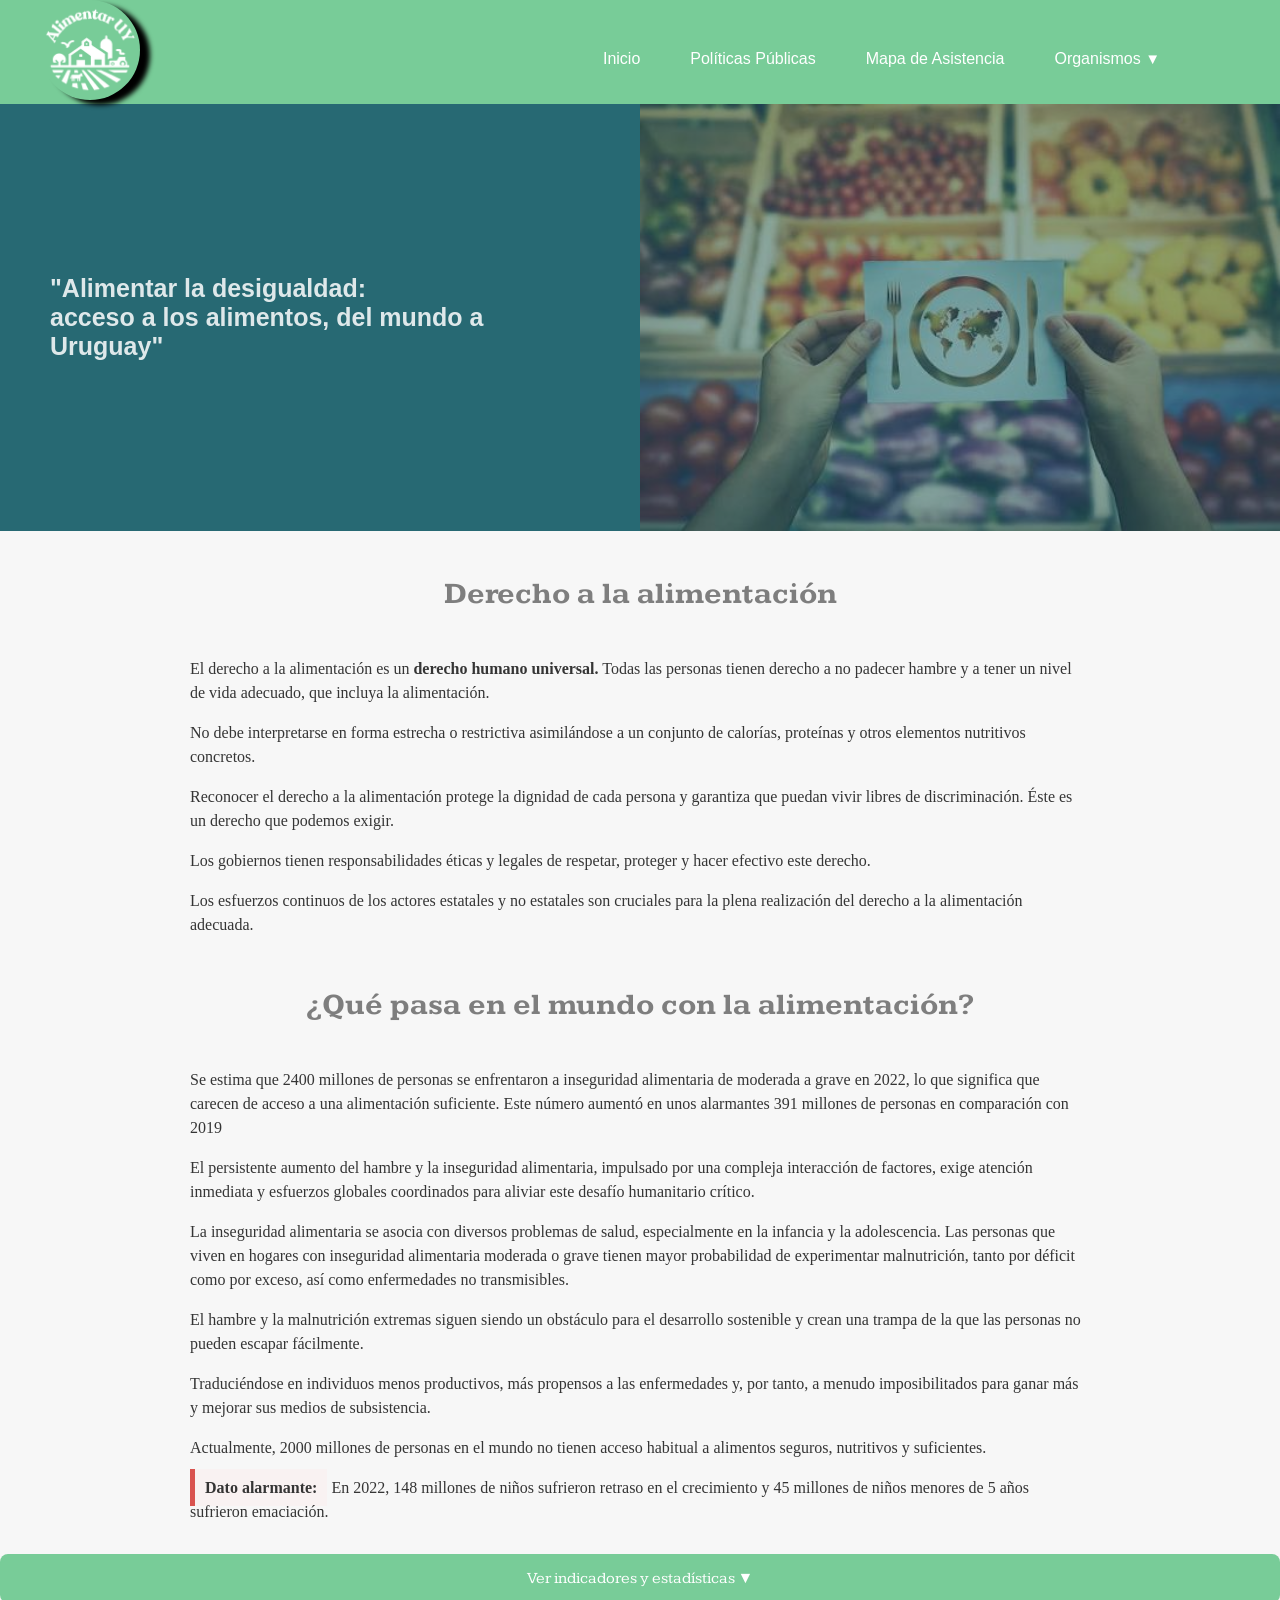
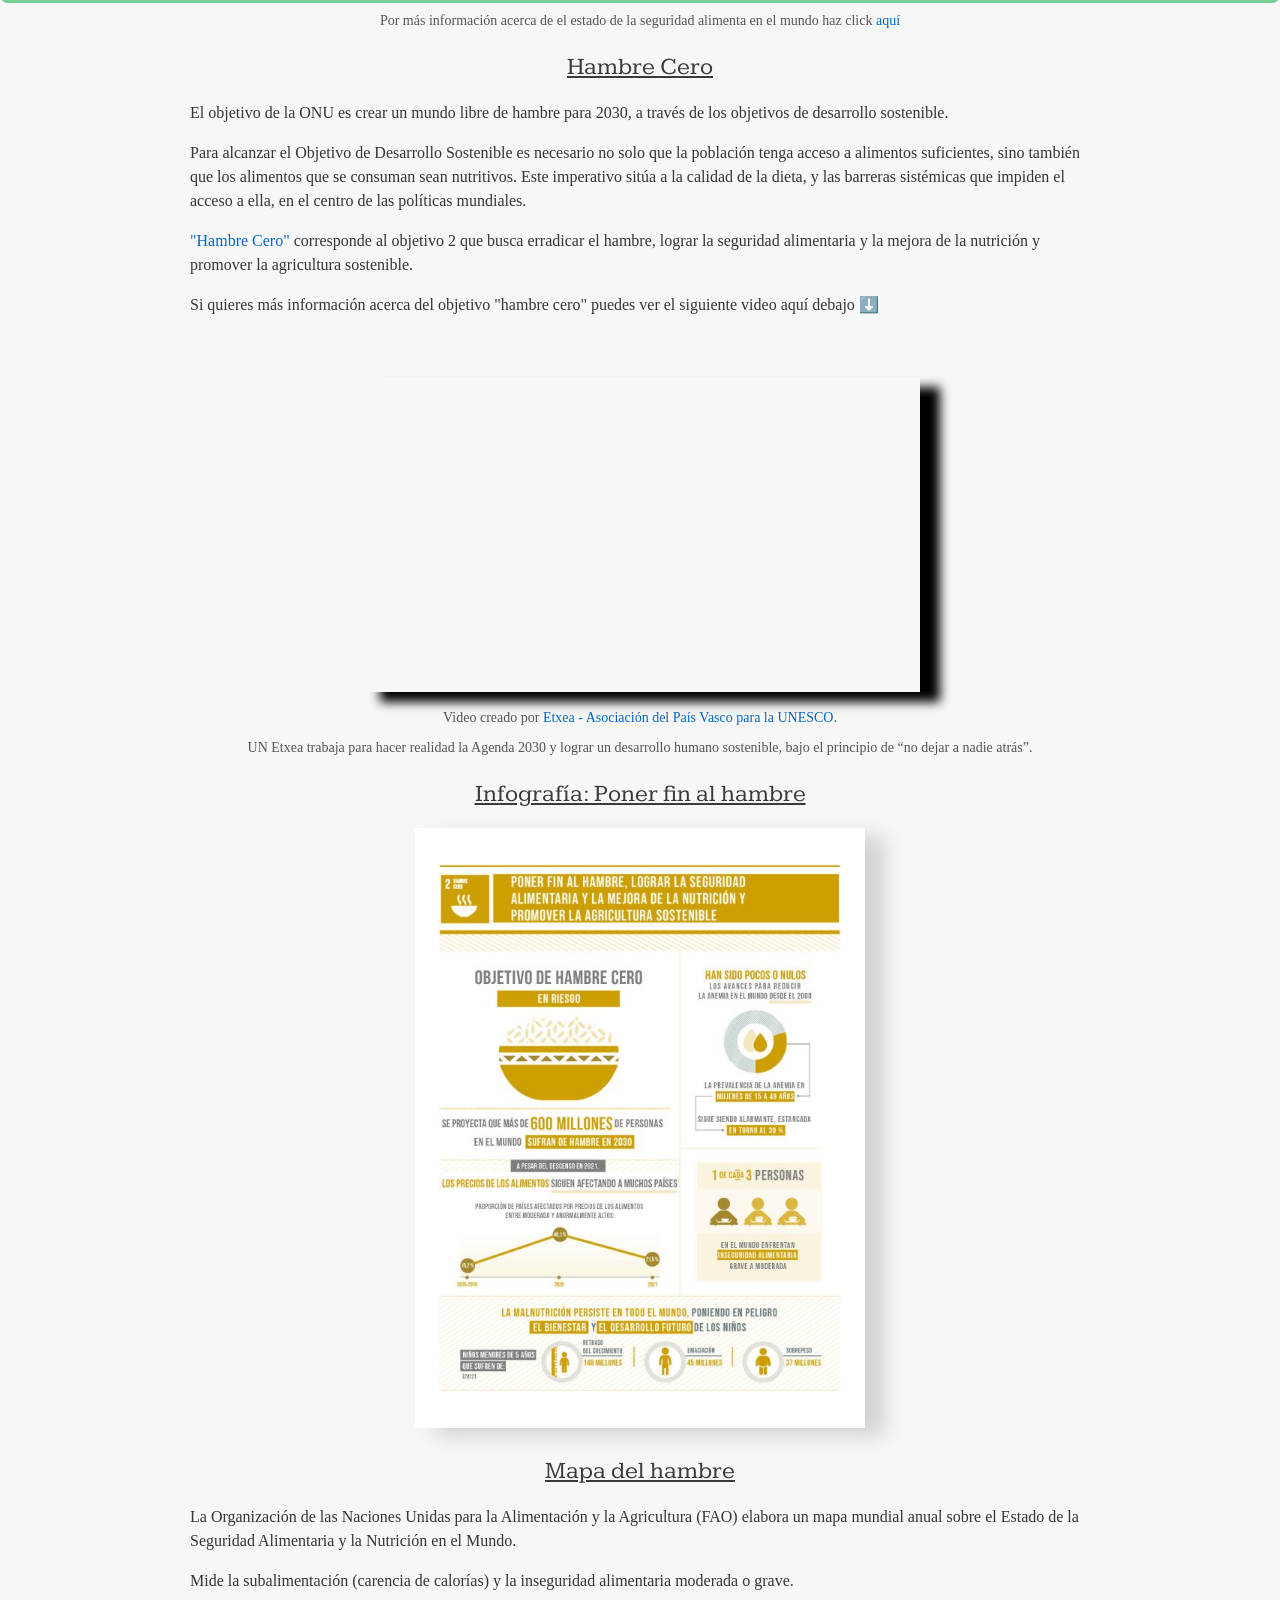
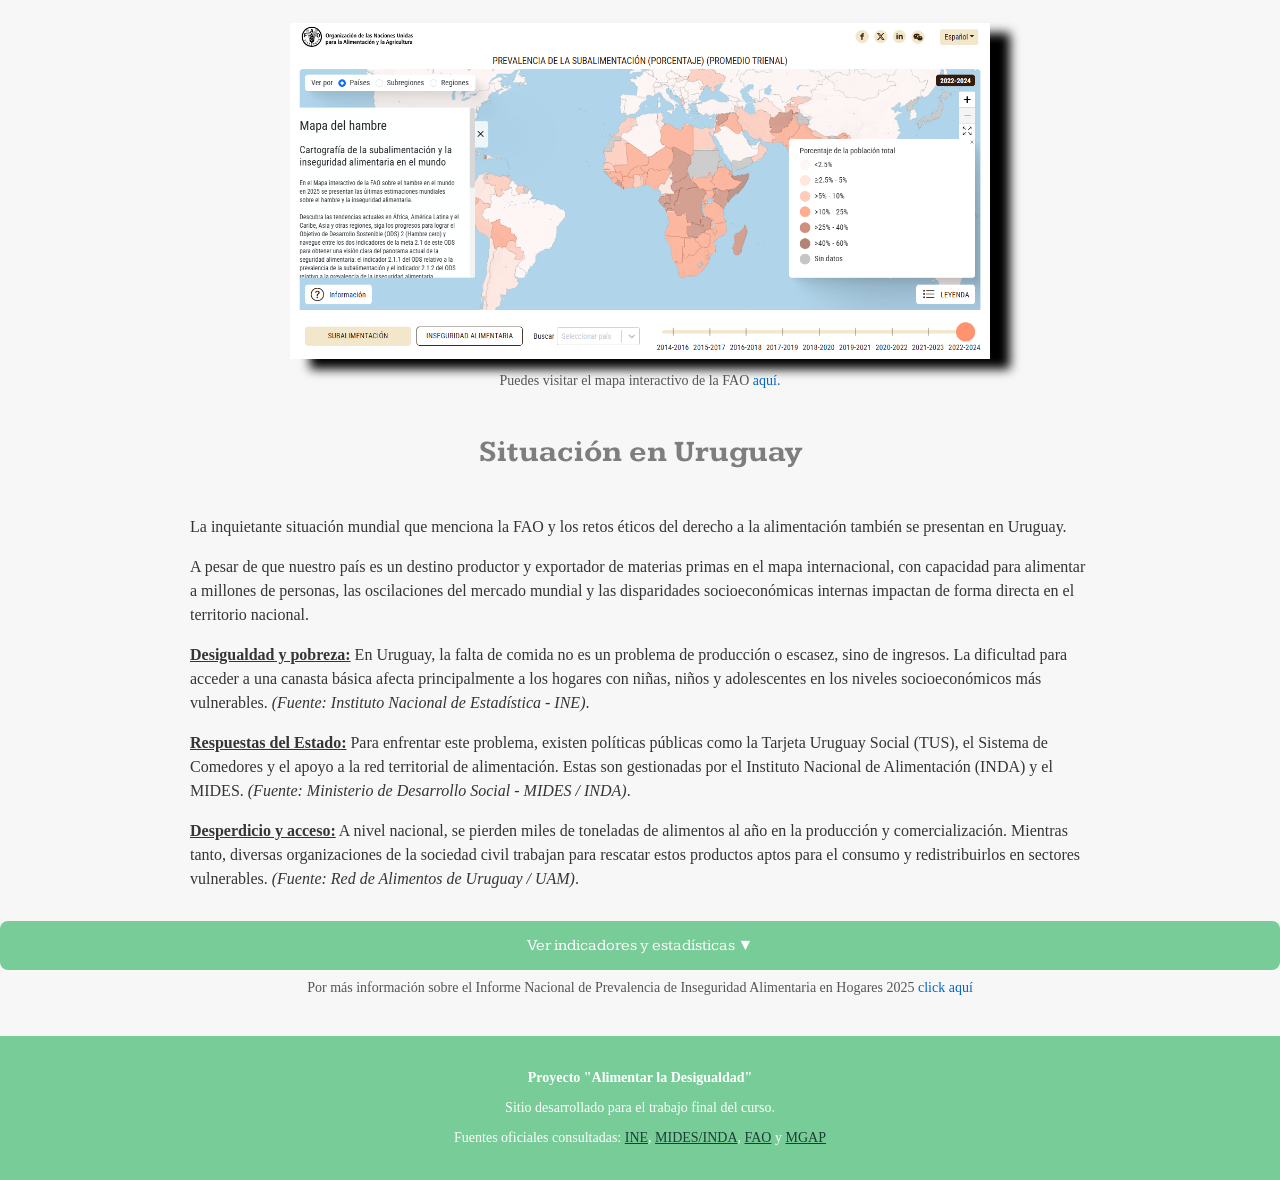
==== commit 7db93a60: "nuevo js creado, mapa.js" ====
--- a/index.html
+++ b/index.html
@@ -24,15 +24,15 @@
             <a href="mapa.html" id="btn-mapa">Mapa de Asistencia</a>
         </li>
      <li class="menu">
-            <a href="#organismos" id="btn-organismos" aria-expanded="false">Organismos
+            <a id="btn-organismos" aria-expanded="false">Organismos
             <span class="boton-desplegar-org">▼</span>
             </a>
             
     <ul class="submenu" id="submenu-organismos">
-        <li><a href="https://www.fao.org/home/es" target="_blank">FAO</a></li>
-        <li><a href="https://www.who.int/es" target="_blank">OMS</a></li>
-        <li><a href="https://www.gub.uy/ministerio-desarrollo-social/" target="_blank">MIDES</a></li>
-        <li><a href="https://www.gub.uy/ministerio-ganaderia-agricultura-pesca/" target="_blank">MGAP</a></li>
+        <li><a href="https://www.fao.org/home/es" target="_blank" rel="noopener noreferrer">FAO</a></li>
+        <li><a href="https://www.who.int/es" target="_blank" rel="noopener noreferrer">OMS</a></li>
+        <li><a href="https://www.gub.uy/ministerio-desarrollo-social/" target="_blank" rel="noopener noreferrer">MIDES</a></li>
+        <li><a href="https://www.gub.uy/ministerio-ganaderia-agricultura-pesca/" target="_blank" rel="noopener noreferrer">MGAP</a></li>
     </ul> 
        </li>
         </ul>
@@ -72,10 +72,13 @@
     <div class="descripcion-mundial">
         <p>Se estima que 2400 millones de personas se enfrentaron a inseguridad alimentaria de moderada a grave en 2022, lo que significa que carecen de acceso a una alimentación suficiente. Este número aumentó en unos alarmantes 391 millones de personas en comparación con 2019</p>
         <p>El persistente aumento del hambre y la inseguridad alimentaria, impulsado por una compleja interacción de factores, exige atención inmediata y esfuerzos globales coordinados para aliviar este desafío humanitario crítico.</p>
+        <p>La inseguridad alimentaria se asocia con diversos problemas de salud, especialmente en la infancia y la adolescencia.
+           Las personas que viven en hogares con inseguridad alimentaria moderada o grave tienen mayor probabilidad de experimentar malnutrición, tanto por
+           déficit como por exceso, así como enfermedades no transmisibles.</p>
         <p>El hambre y la malnutrición extremas siguen siendo un obstáculo para el desarrollo sostenible y crean una trampa de la que las personas no pueden escapar fácilmente.</p>
         <p>Traduciéndose en individuos menos productivos, más propensos a las enfermedades y, por tanto, a menudo imposibilitados para ganar más y mejorar sus medios de subsistencia.</p>
         <p>Actualmente, 2000 millones de personas en el mundo no tienen acceso habitual a alimentos seguros, nutritivos y suficientes.</p> 
-        <p><strong>Dato clave:</strong> En 2022, 148 millones de niños sufrieron retraso en el crecimiento y 45 millones de niños menores de 5 años sufrieron emaciación.</p>
+        <p><strong>Dato alarmante:</strong> En 2022, 148 millones de niños sufrieron retraso en el crecimiento y 45 millones de niños menores de 5 años sufrieron emaciación.</p>
     </div>
 </section>
 
@@ -265,13 +268,13 @@
   <details class="desplegable-estadisticas">
     
     <summary class="boton-desplegar">
-        Ver estadísticas <span>▼</span>
+        Ver indicadores y estadísticas <span>▼</span>
     </summary>
 
   <!--TARJETA 1-->
   <section class="estadisticas-uruguay">
     <div class="tarjeta-estadisticas">
-            
+            <span class="fuente-organismo">UDELAR</span>
         <div class="tarjeta-titulo">
             <h3>Sistema Agroalimentario</h3>
         </div>
@@ -286,24 +289,57 @@
 
   <!--TARJETA 2-->
   <div class="tarjeta-estadisticas">
-            
-        <div class="tarjeta-titulo">
-            <h3></h3>
-        </div>
-            
-        <div class="tarjeta-descripcion">
-            <p></p>
-        </div>
-
-    </div>
-
-
-
-
+            <span class="fuente-organismo">INE/MSP</span>
+        <div class="tarjeta-titulo">
+            <h3>Inseguridad alimentaria moderada o grave en los hogares</h3>
+        </div>
+            
+        <div class="tarjeta-descripcion">
+            <p>Según el Informe Nacional de Prevalencia de Inseguridad Alimentaria en Hogares 2025, sobre la prevalencia de inseguridad alimentaria moderada o grave,
+              de cada 1000 hogares, 132 presentaron una reducción en el consumo de alimentos por falta de dinero u otros recursos, almenos una vez en los últimos 12 meses.
+            </p>
+            <p>La estimación de inseguridad alimentaria grave fue: de cada 1000 hogares, 
+               19 se quedaron sin alimentos por falta de dinero u otros recursos y alguna persona del hogar no ingirió comida en todo el día, al menos una vez en los últimos 12 meses.</p>
+        </div>
+
+    </div>
+
+   
+  <!--TARJETA 3-->
+  <div class="tarjeta-estadisticas">
+            <span class="fuente-organismo">INE/MSP</span>
+        <div class="tarjeta-titulo">
+            <h3>Inseguridad alimentaria moderada o grave por zonas geográficas</h3>
+        </div>
+            
+        <div class="tarjeta-descripcion">
+            <p>Según el Informe Nacional de Prevalencia de Inseguridad Alimentaria en Hogares 2025,
+               no se detectaron diferencias estadísticamente significativas entre Montevideo e Interior, ni tampoco entre las diferentes regiones del país.</p>
+            
+        </div>
+
+    </div>
+
+  <!--TARJETA 4-->
+  <div class="tarjeta-estadisticas">
+            <span class="fuente-organismo">INE/MSP</span>
+        <div class="tarjeta-titulo">
+            <h3>Inseguridad alimentaria moderada o grave por persona en hogares</h3>
+        </div>
+            
+        <div class="tarjeta-descripcion">
+            <p>Según el Informe Nacional de Prevalencia de Inseguridad Alimentaria en Hogares 2025,
+               de cada 1000 personas, 143 vivían en hogares con inseguridad alimentaria moderada o grave</p>
+            <p>En lo que respecta a inseguridad alimentaria grave, de cada 1000 personas, 20 vivían en hogares con 
+            inseguridad alimentaria grave.</p>
+        </div>
+    </div>
 
 
 </section>
   </details>
+
+  <p class="enlace-info-tarjetas">Por más información sobre el Informe Nacional de Prevalencia de Inseguridad Alimentaria en Hogares 2025<a href="https://www5.ine.gub.uy/documents/Demograf%C3%ADayEESS/PDF/ENCUESTAS%20Especiales/Alimentaria/Prevalencia%20de%20inseguridad%20alimentaria%20en%20hogares%20de%20Uruguay%202025.pdf" target="_blank"> click aquí</a></p>
 </main>
 
 <!--PIE DE PÁGINA-->
@@ -311,8 +347,7 @@
     <address class="contacto-footer">
         <p><strong>Proyecto "Alimentar la Desigualdad"</strong></p>
         <p>Sitio desarrollado para el trabajo final del curso.</p>
-        <p>Fuentes oficiales consultadas: <a href="https://www.ine.gub.uy/" target="_blank">INE</a>, <a href="https://www.gub.uy/ministerio-desarrollo-social/" target="_blank">MIDES/INDA</a>, <a href="https://www.fao.org/home/es" target="_blank">FAO</a>, <a href="https://www.gub.uy/ministerio-ganaderia-agricultura-pesca/" target="_blank">MGAP</a> y <a href="https://udelar.edu.uy/" target="_blank">UDELAR</a></p>
-    </address>
+        <p>Fuentes oficiales consultadas: <a href="https://www.ine.gub.uy/" target="_blank" rel="noopener noreferrer">INE</a>, <a href="https://www.gub.uy/ministerio-desarrollo-social/" target="_blank" rel="noopener noreferrer">MIDES/INDA</a>, <a href="https://www.fao.org/home/es" target="_blank" rel="noopener noreferrer">FAO</a> y <a href="https://www.gub.uy/ministerio-ganaderia-agricultura-pesca/" target="_blank" rel="noopener noreferrer">MGAP</a></p>    </address>
 </footer>
 
 </body> 
--- a/style.css
+++ b/style.css
@@ -1,6 +1,8 @@
 @import url('https://fonts.googleapis.com/css2?family=Inter:ital,opsz,wght@0,14..32,100..900;1,14..32,100..900&family=Kameron:wght@400..700&display=swap');
-body { background-color: #f7f7f7;
-       margin: 0;
+body { 
+    font-family:'Franklin Gothic Medium', 'Arial Narrow', Arial, sans-serif;
+    background-color: #f7f7f7;
+    margin: 0;
 }
                                       /*------------HEADER-------------*/
 
@@ -43,7 +45,6 @@
 
 #btn-organismos, 
 #btn-politicas,
-#btn-estadisticas,
 #btn-inicio,
 #btn-mapa {
     display: inline-block;
@@ -53,7 +54,6 @@
 /* Se agranda al pararse arriba */
 #btn-organismos:hover,
 #btn-politicas:hover,
-#btn-estadisticas:hover,
 #btn-inicio:hover,
 #btn-mapa:hover {
     transform: scale(1.1); /* Agranda un 10% de su tamaño original */
@@ -63,7 +63,7 @@
 
 .nav ul {
     display: flex;
-    justify-content: right;
+    justify-content: flex-end;
     flex-direction: row;
     gap: 50px;
     list-style: none; 
@@ -172,8 +172,7 @@
    color: #353535;
    margin: 0 auto 30px;
    padding: 0 15px; /* Espacio para que no se pegue al borde */
-   max-width: 900px;     
-    margin: 0 auto 30px;
+   max-width: 900px;    
 }
 .descripcion-derecho p, 
 .descripcion-mundial p, 
@@ -442,7 +441,6 @@
    margin: 0 auto 30px;
    padding: 0 15px; /* Espacio para que no se pegue al borde */
    max-width: 900px;     /* Mismo ancho máximo que las citas */
-    margin: 0 auto 30px;
 }
 
                 /*------------CITA DE FUENTE POLITICAS PÚBLICAS Y ALIMENTARIAS-----------*/
@@ -463,7 +461,7 @@
 }
 
 .cita-pastor cite,
-.cita-hamilton cite {
+.autor-cita {
     display: block;
     font-family: 'Times New Roman', Times, serif;
     font-size: 14px;
@@ -579,7 +577,7 @@
 }
 
 
-          /*------------SECCION CSS PARA MAPA.html------------/*
+          /*------------SECCION CSS PARA MAPA.html------------*/
 
 /*------------SECCIÓN MAPA EN MAPA------------*/
 
@@ -589,12 +587,13 @@
     padding: 0 20px;
 }
 
-.seccion-mapa h2 {
+.titulo-mapa h2 {
     font-family: "Kameron", serif;
     font-size: 26px;
     color: #276973;
     text-align: center;
     margin-bottom: 30px;
+    padding-top: 20px;
 }
 
 #mapa {
@@ -605,23 +604,24 @@
     box-shadow: 0 4px 12px rgba(0, 0, 0, 0.15);
 }
 .filtrar {
-    max-width: 1000px; 
+    max-width:1100px;   
     margin: 15px auto 30px auto;
-    padding: 0 15px;
+    padding: 0 20px;
     text-align: right;
     font-family: 'Times New Roman', Times, serif;
     color: #276973;
     font-weight: 900;
+    justify-content: flex-end;
 }
 
 .filtrar select {
     padding: 6px 12px;
-    border: 1px solid #276973;
+    border: 1px solid #000000;
     border-radius: 4px;
     color: #ffffff;
     font-weight: bold;
     cursor: pointer;
-    background-color:#78cc98;
+    background-color:#276973;
 }
          
         
@@ -645,7 +645,7 @@
     box-sizing: border-box; 
 }
 
-header img { left: 0%;
+header img { 
     position: relative; 
     left: auto;        
     top: auto;
@@ -655,13 +655,23 @@
     width: 60px;
     
 }
-
+#btn-organismos {
+        white-space: nowrap; 
+    }
 .nav ul {
-        margin-right: 5px; 
+        margin-top: 5px;
+        margin-right: 0px; 
         padding-left: 0px;
-        gap: 15px;
-        font-size: 10px;
+        gap: 10px;
+        font-size: 14px;
     }
+
+.boton-desplegar-org {
+    font-size: 9px; 
+    display: inline-flex;
+    gap: 3px; 
+   
+}
 .titulos {
         flex-direction: column; /* el título y la foto pasan a posicion vertical */
     }
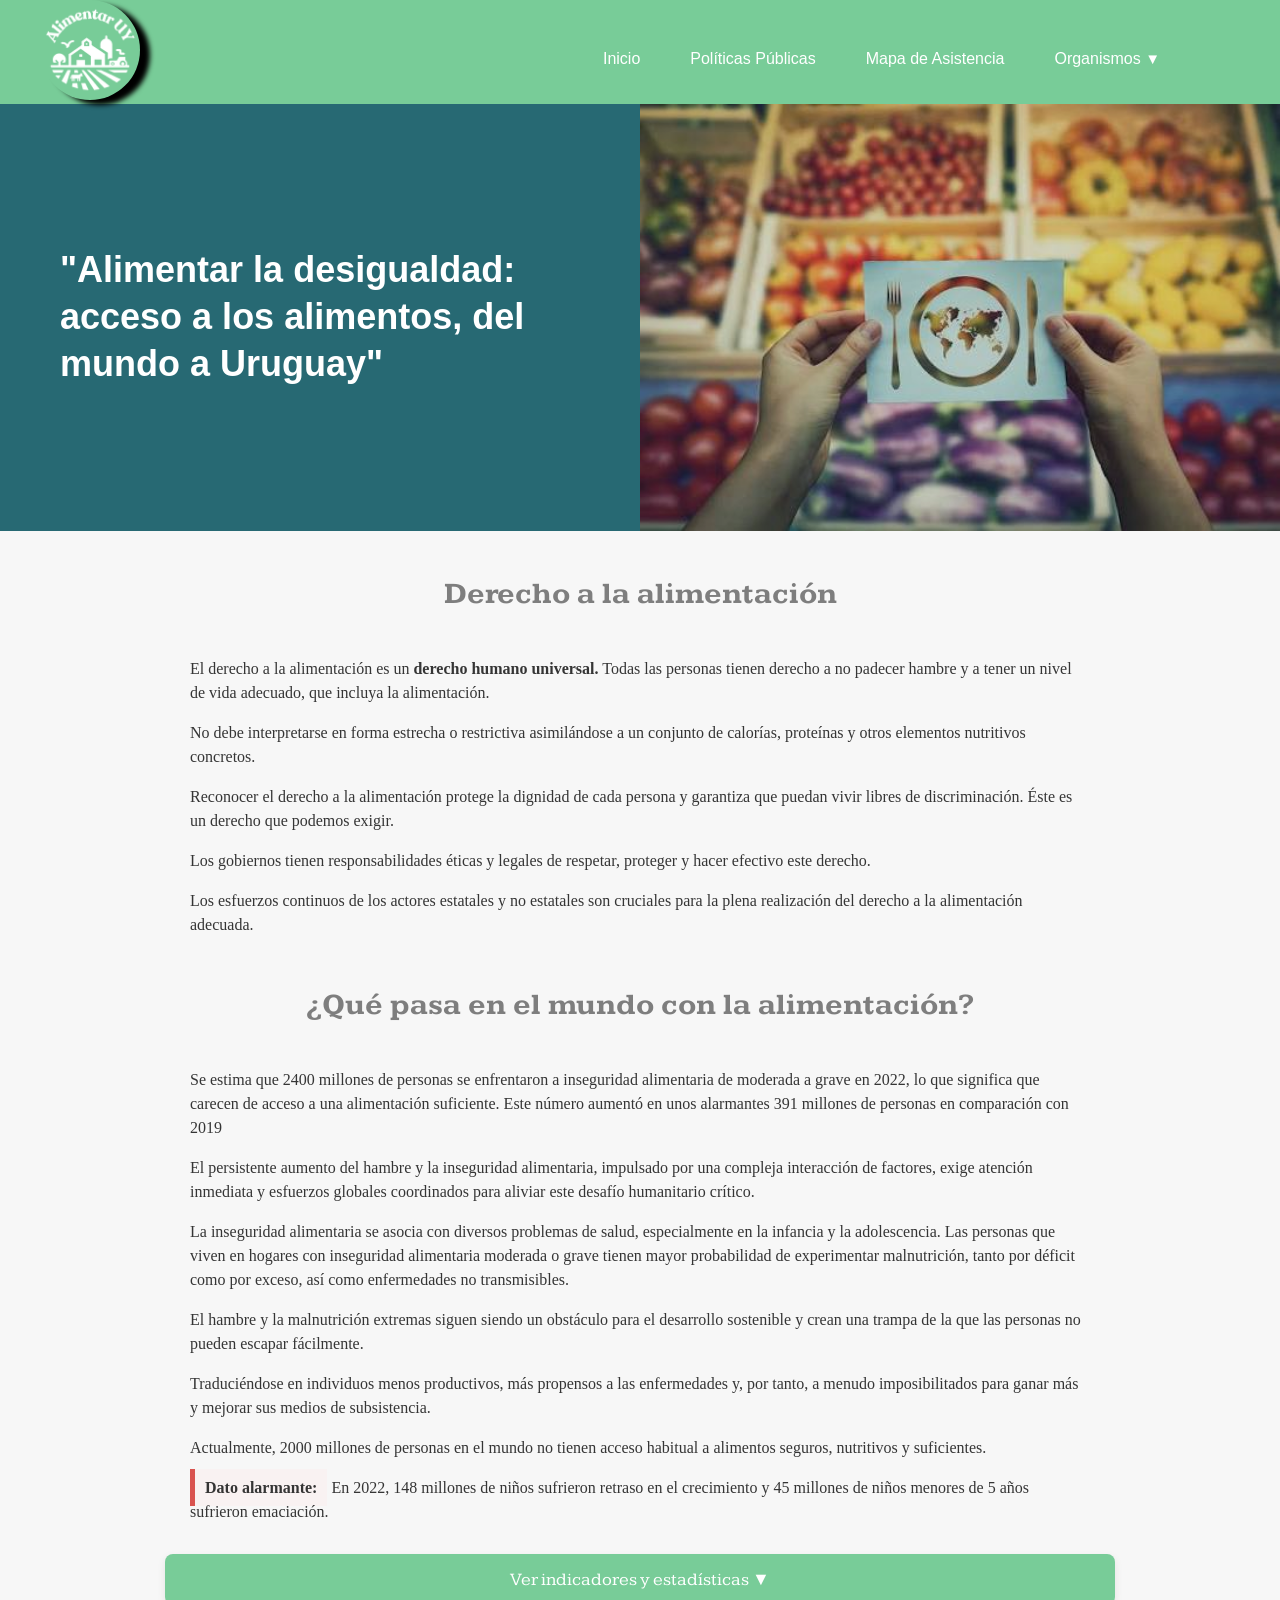
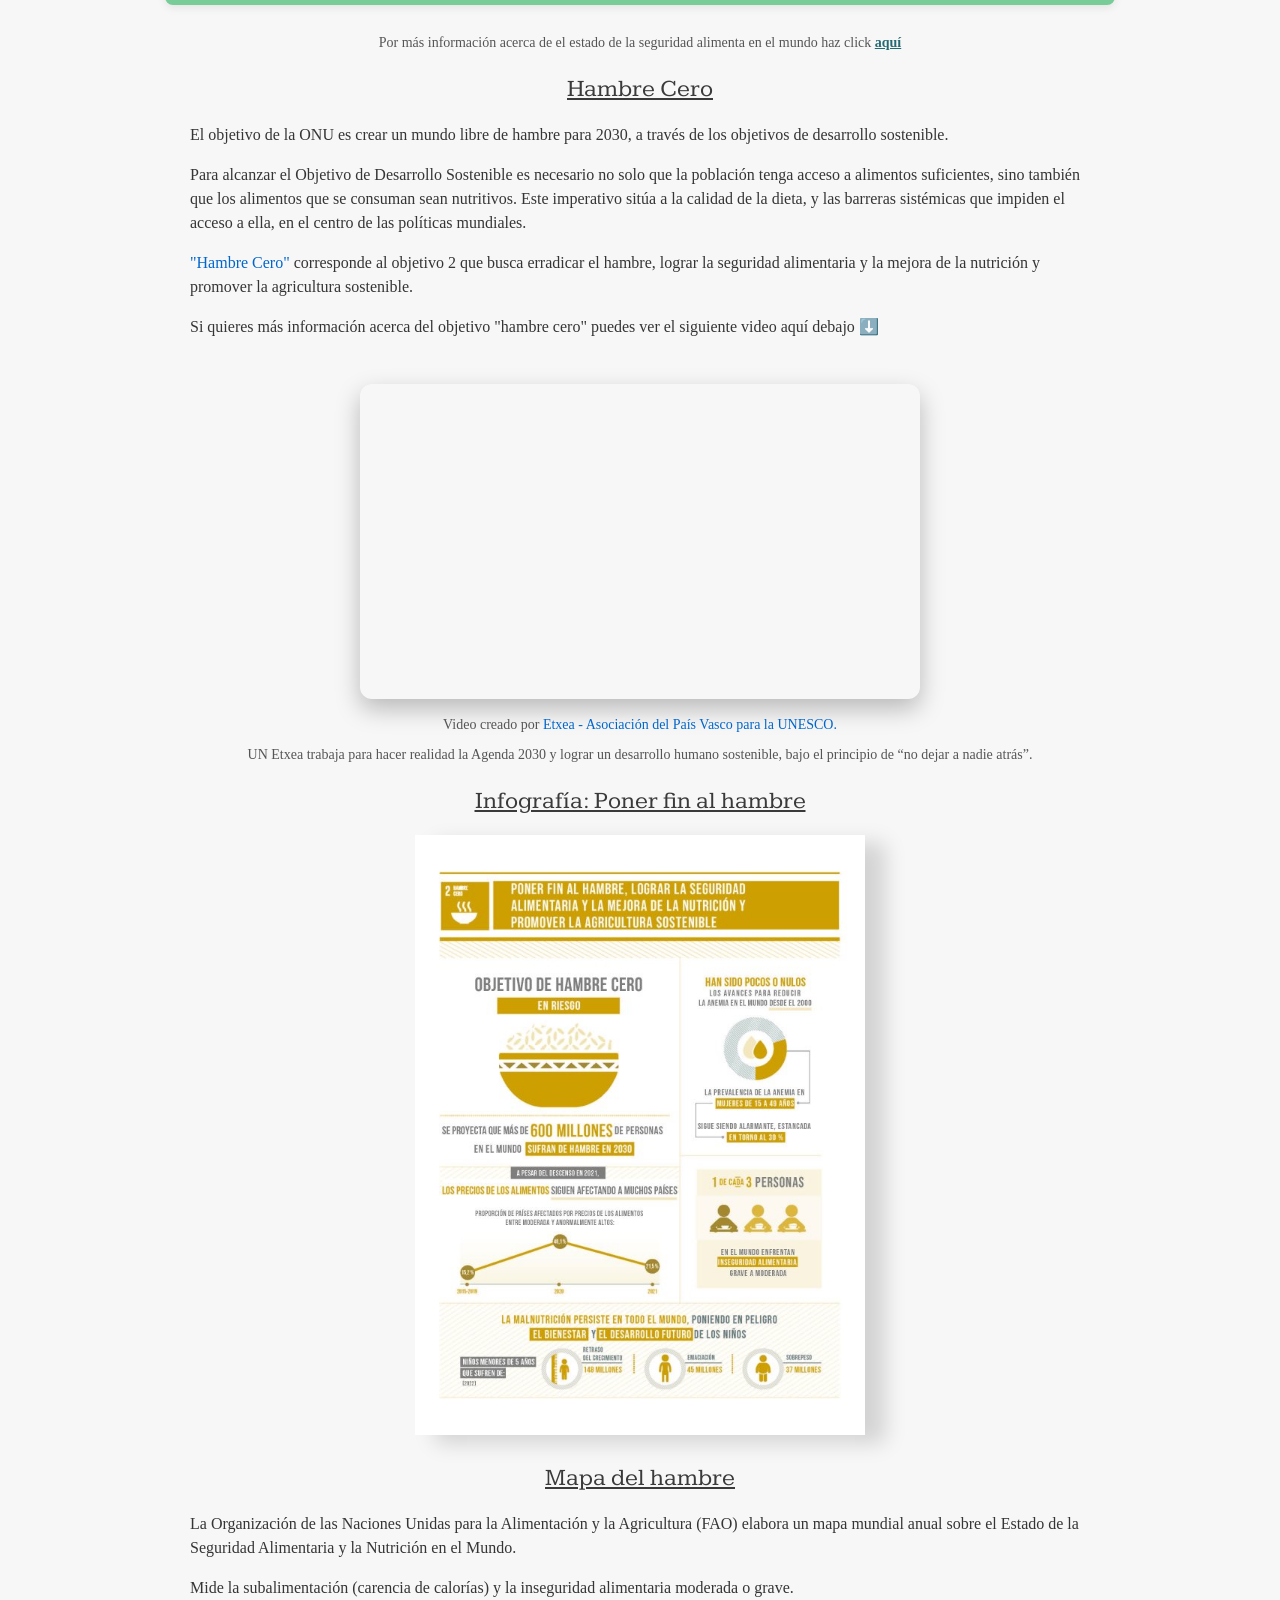
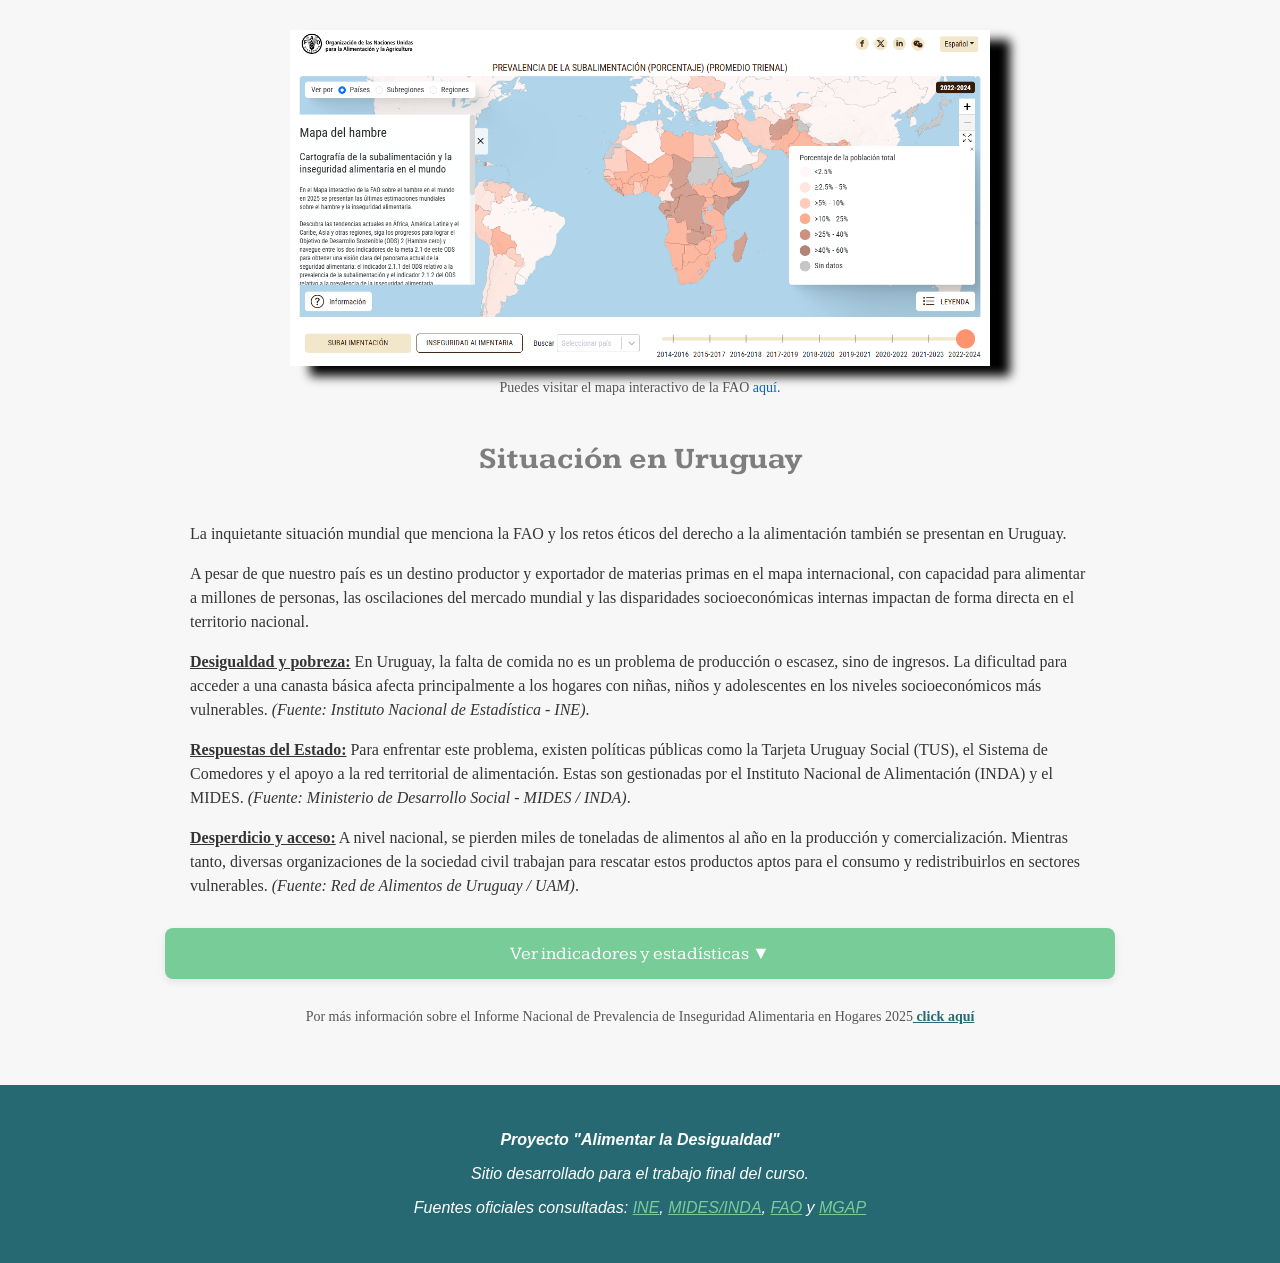
==== commit d9f69ea3: "nuevas correciones al html" ====
--- a/index.html
+++ b/index.html
@@ -3,7 +3,7 @@
 <head>
     <meta charset="UTF-8">
     <meta name="viewport" content="width=device-width, initial-scale=1.0">
-    <title>"Alimentar la desigualdad: acceso a los alimentos, del mundo a Uruguay"</title>
+    <title>Alimentar la desigualdad: acceso a los alimentos, del mundo a Uruguay</title>
     <link rel="stylesheet" href="style.css">
     <script src="script.js" defer></script>
 
@@ -12,7 +12,7 @@
                         <!--BARRA DE MENU y LOGO DE LA PÁGINA-->
     <header> 
         <div>
-        <img src="Imagenes/Alimentar UY.png" alt="Logo de acceso"> 
+        <img src="Imagenes/Alimentar-UY.png" alt="Logo de acceso"> 
         </div>
       <nav class="nav">
     <ul>
@@ -24,7 +24,7 @@
             <a href="mapa.html" id="btn-mapa">Mapa de Asistencia</a>
         </li>
      <li class="menu">
-            <a id="btn-organismos" aria-expanded="false">Organismos
+            <a id="btn-organismos" href="#" aria-expanded="false">Organismos
             <span class="boton-desplegar-org">▼</span>
             </a>
             
@@ -213,7 +213,7 @@
     
     <!--VIDEO EXPLICATIVO SOBRE EL OBJETIVO HAMBRE CERO-->
     <div class="video-hambrecero"> 
-        <iframe width="560" height="315" src="https://www.youtube.com/embed/W_NUWV7qgk0?si=fKRpCA9YJzsszyWr" title="YouTube video player" frameborder="0" allow="accelerometer; autoplay; clipboard-write; encrypted-media; gyroscope; picture-in-picture; web-share" referrerpolicy="strict-origin-when-cross-origin" allowfullscreen></iframe>
+        <iframe width="560" height="315" src="https://www.youtube.com/embed/W_NUWV7qgk0?si=fKRpCA9YJzsszyWr" title="YouTube video player" allow="accelerometer; autoplay; clipboard-write; encrypted-media; gyroscope; picture-in-picture; web-share" referrerpolicy="strict-origin-when-cross-origin" allowfullscreen></iframe>
     </div>
 
     <div class="descripcion-video-hambrecero">
@@ -226,7 +226,7 @@
             <h3>Infografía: Poner fin al hambre</h3>
         </div>
         <div class="img-infografia">
-        <img src="Imagenes/Infografia de obj hambre cero.jpg" alt="Imagen con informacion">
+        <img src="Imagenes/Infografia-obj-hambre-cero.jpg" alt="Infografía con estadísticas del objetivo Hambre Cero">
     </div>
 </section>
 
@@ -240,7 +240,7 @@
         <p>Mide la subalimentación (carencia de calorías) y la inseguridad alimentaria moderada o grave.</p>
     </div>
     <div class="img-mapadelhambre">
-        <img src="Imagenes/Mapa del hambre.png" alt="Imagen del mapa del hambre de la FAO">
+        <img src="Imagenes/Mapa-del-hambre.png" alt="Imagen del mapa del hambre de la FAO">
         <p class="enlace-mapa">Puedes visitar el mapa interactivo de la FAO<a href="https://www.fao.org/interactive/hunger-map/es/" target="_blank"> aquí.</a></p>
     </div>
 </section>
--- a/style.css
+++ b/style.css
@@ -41,7 +41,7 @@
     transition: color 0.5s ease; /* Cambia el color al pasar el mouse por encima */
 }
 
-/* Efecto estetico para las opciones de la nav */
+                                      /*-----------Efecto para el menu-----------*/
 
 #btn-organismos, 
 #btn-politicas,
@@ -113,27 +113,27 @@
     width: 100%;         
 }
 
-/* Tu mitad izquierda: la caja que envuelve al h1 */
+                                    /*--------------Mitad izquierda, donde va el h1---------------*/
 .titulo-principal {
-    width: 50%;          /* Toma la mitad de la izquierda */
-    background-color: #276973; /* El color de fondo oscuro de tu diseño */
+    width: 50%;          /*se coloca en la mitad de la izquierda*/
+    background-color: #276973; 
     display: flex;
-    align-items: center; /* Centra el título verticalmente en el bloque */
-    padding: 80px 50px; 
+    align-items: center; 
+    padding: 60px 60px; 
     box-sizing: border-box;
 }
 
-h1 {
+.titulo-principal h1 {
     font-family: 'Franklin Gothic Medium', 'Arial Narrow', Arial, sans-serif;
-    font-size: 25px;
+    font-size: 36px;
+    line-height: 1.3;
     color: #ffffff;
     margin: 0;
-    opacity: 0.85; /* Ajusta la opacidad del título */
 }
 
 
 .img-principal {
-    width: 50%;          /* Toma la mitad derecha */
+    width: 50%;          /*Toma la mitad derecha*/
     background-color: #276973; 
 }
 
@@ -141,9 +141,9 @@
 .img-principal img {
     width: 100%;
     height: 100%;
-    object-fit: cover;   /* Evita que la foto se estire o deforme feo */
+    object-fit: cover;   /*Evita que la foto se estire o deforme*/
     display: block;      
-    opacity: 0.50;  /*Ajusta la opacidad de la imagen principal */
+    opacity: 0.85;  /*Ajusta la opacidad de la imagen principal */
 }
 
                                 /*------------TITULOS PARA H2------------*/
@@ -201,12 +201,24 @@
     background-color: #78cc98;
     color: #ffffff;
     font-family: "Kameron", serif;
+    font-size: 18px;
+    max-width: 900px;
+    margin: 20px auto;
     padding: 15px 25px;
     border-radius: 8px;
     cursor: pointer;
     text-align: center;
-    list-style: none; 
-}
+    list-style: none;
+    box-shadow: 0 3px 8px rgba(0, 0, 0, 0.08);
+    transition: background-color 0.3s ease, transform 0.2s ease, box-shadow 0.2s ease;
+}
+
+.boton-desplegar:hover {
+    background-color: #276973;
+    transform: translateY(-2px);
+    box-shadow: 0 5px 15px rgba(0, 0, 0, 0.15);
+} 
+
 
                                  /*------------HACER GIRAR LA FLECHA--------------*/
 .boton-desplegar span {
@@ -230,6 +242,7 @@
     background-color: #ffffff;
     border-radius: 8px;
     border: 1px solid #e0e0e0;
+    border-top: 4px solid #276973;
     box-shadow: 0 4px 10px rgba(0, 0, 0, 0.05);
     display: flex;
     flex-direction: column;
@@ -238,8 +251,8 @@
     transition: transform 0.2s ease, box-shadow 0.2s ease;
 }
 .tarjeta-estadisticas:hover {
-    transform: translateY(-10px);
-    box-shadow: 0 8px 20px rgba(0, 0, 0, 0.1);
+    transform: translateY(-8px);
+    box-shadow: 0 6px 16px rgba(0, 0, 0, 0.12);
 }
 
 
@@ -256,7 +269,7 @@
     line-height: 1.5;
     margin-bottom: 20px;
 }
-
+                                  /*----------Estilos para las fuentes de las tarjetas-----------*/
 .fuente-organismo {
     display: inline-block;
     background-color: #e8f4f2;
@@ -268,11 +281,19 @@
     margin-bottom: 10px;
 }
 .enlace-info-tarjetas  { 
-font-family: 'Times New Roman', Times, serif;
+    font-family: 'Times New Roman', Times, serif;
     font-size: 14px; 
     color: #555555;
     margin-top: 10px; 
     text-align: center;
+}
+.enlace-info-tarjetas a {
+    
+    color: #276973;             
+    font-weight: bold;
+    text-decoration: underline;
+    transition: color 0.2s ease;
+
 }
 
                                 /*------------TITULOS PARA H3------------*/
@@ -296,8 +317,8 @@
 .descripcion-hambrecero a,
 .enlace-etxea a,
 .enlace-mapa a,
-.descripcion-situacionuru a,
-.enlace-info-tarjetas a {
+.descripcion-situacionuru a
+ {
   text-decoration: none;
   color:#0066cc; 
 }
@@ -314,9 +335,16 @@
     text-align: center;
 }
 .video-hambrecero iframe {
-    margin-top: 30px;
-    box-shadow: 20px 10px 10px black;
-    
+    margin-top: 15px;
+    border-radius: 12px; 
+    border: none;
+    box-shadow: 0 10px 25px rgba(0, 0, 0, 0.25);
+    transition: transform 0.3s ease, box-shadow 0.3s ease;
+}
+
+.video-hambrecero iframe:hover {
+    transform: translateY(-5px); 
+    box-shadow: 0 15px 30px rgba(0, 0, 0, 0.35); 
 }
                                
                                  /*-----------INFOGRAFÍA-----------*/
@@ -354,7 +382,7 @@
                                
 .img-mapadelhambre img:hover
  {
-     transform: scale(1.15); /* Agranda un 15% su tamaño original al pasar el raton sobre la imagen */      
+    transform: scale(1.15); /* Agranda un 15% su tamaño original al pasar el raton sobre la imagen */      
     cursor: pointer;
 }
                                
@@ -381,23 +409,20 @@
 
 
 footer {
-    background-color: #78cc98;
+    background-color: #276973; 
     color: #ffffff;
     text-align: center;
-    padding: 20px;
-    margin-top: 40px;
-   
-}
-
-address.contacto-footer {
-    font-style: normal; 
-    font-family: 'Times New Roman', Times, serif;
-    font-size: 14px;
+    padding: 30px 20px;
+    margin-top: 60px;
 }
 
 address.contacto-footer a {
-    color: #1b3e35;
+    color: #78cc98;
     text-decoration: underline;
+}
+
+address.contacto-footer a:hover {
+    color: #ffffff;
 }
 
 
@@ -440,7 +465,7 @@
    color: #353535;
    margin: 0 auto 30px;
    padding: 0 15px; /* Espacio para que no se pegue al borde */
-   max-width: 900px;     /* Mismo ancho máximo que las citas */
+   max-width: 900px;     
 }
 
                 /*------------CITA DE FUENTE POLITICAS PÚBLICAS Y ALIMENTARIAS-----------*/
@@ -456,7 +481,7 @@
 
 .cita-pastor p,
 .cita-hamilton p {
-    font-style: italic; /* Aplica cursiva a la cita */
+    font-style: italic; 
     line-height: 1.5;
 }
 
@@ -493,8 +518,8 @@
    text-align: left;
    color: #353535;
    padding: 0 15px; /* Espacio para que no se pegue al borde */
-   max-width: 900px;     /* Mismo ancho máximo que las citas */
-    margin: 0 auto 30px;
+   max-width: 900px;     
+   margin: 0 auto 30px;
 }
 
 
@@ -525,6 +550,7 @@
     background-color: #ffffff;
     border-radius: 8px;
     border: 1px solid #e0e0e0;
+    border-top: 4px solid #276973;
     box-shadow: 0 4px 10px rgba(0, 0, 0, 0.05);
     display: flex;
     flex-direction: column;
@@ -533,8 +559,8 @@
     transition: transform 0.2s ease, box-shadow 0.2s ease;
 }
 .tarjeta-politica:hover {
-    transform: translateY(-10px);
-    box-shadow: 0 8px 20px rgba(0, 0, 0, 0.1);
+    transform: translateY(-8px);
+    box-shadow: 0 6px 16px rgba(0, 0, 0, 0.12);
 }
 .etiqueta-organismo {
     display: inline-block;
@@ -664,6 +690,7 @@
         padding-left: 0px;
         gap: 10px;
         font-size: 14px;
+        
     }
 
 .boton-desplegar-org {
@@ -676,13 +703,13 @@
         flex-direction: column; /* el título y la foto pasan a posicion vertical */
     }
 
-    .titulo-principal {
-        width: 100%;       /* Ocupa todo el ancho de la pantalla */
+.titulo-principal    {
+       width: 100%;       /* Ocupa todo el ancho de la pantalla */
        box-sizing: border-box;
        display: flex;
-        justify-content: center;
-        align-items: center;
-        padding: 30px 8%; 
+       justify-content: center;
+       align-items: center;
+       padding: 30px 8%; 
     }
 .titulo-principal h1 {
         text-align: center;
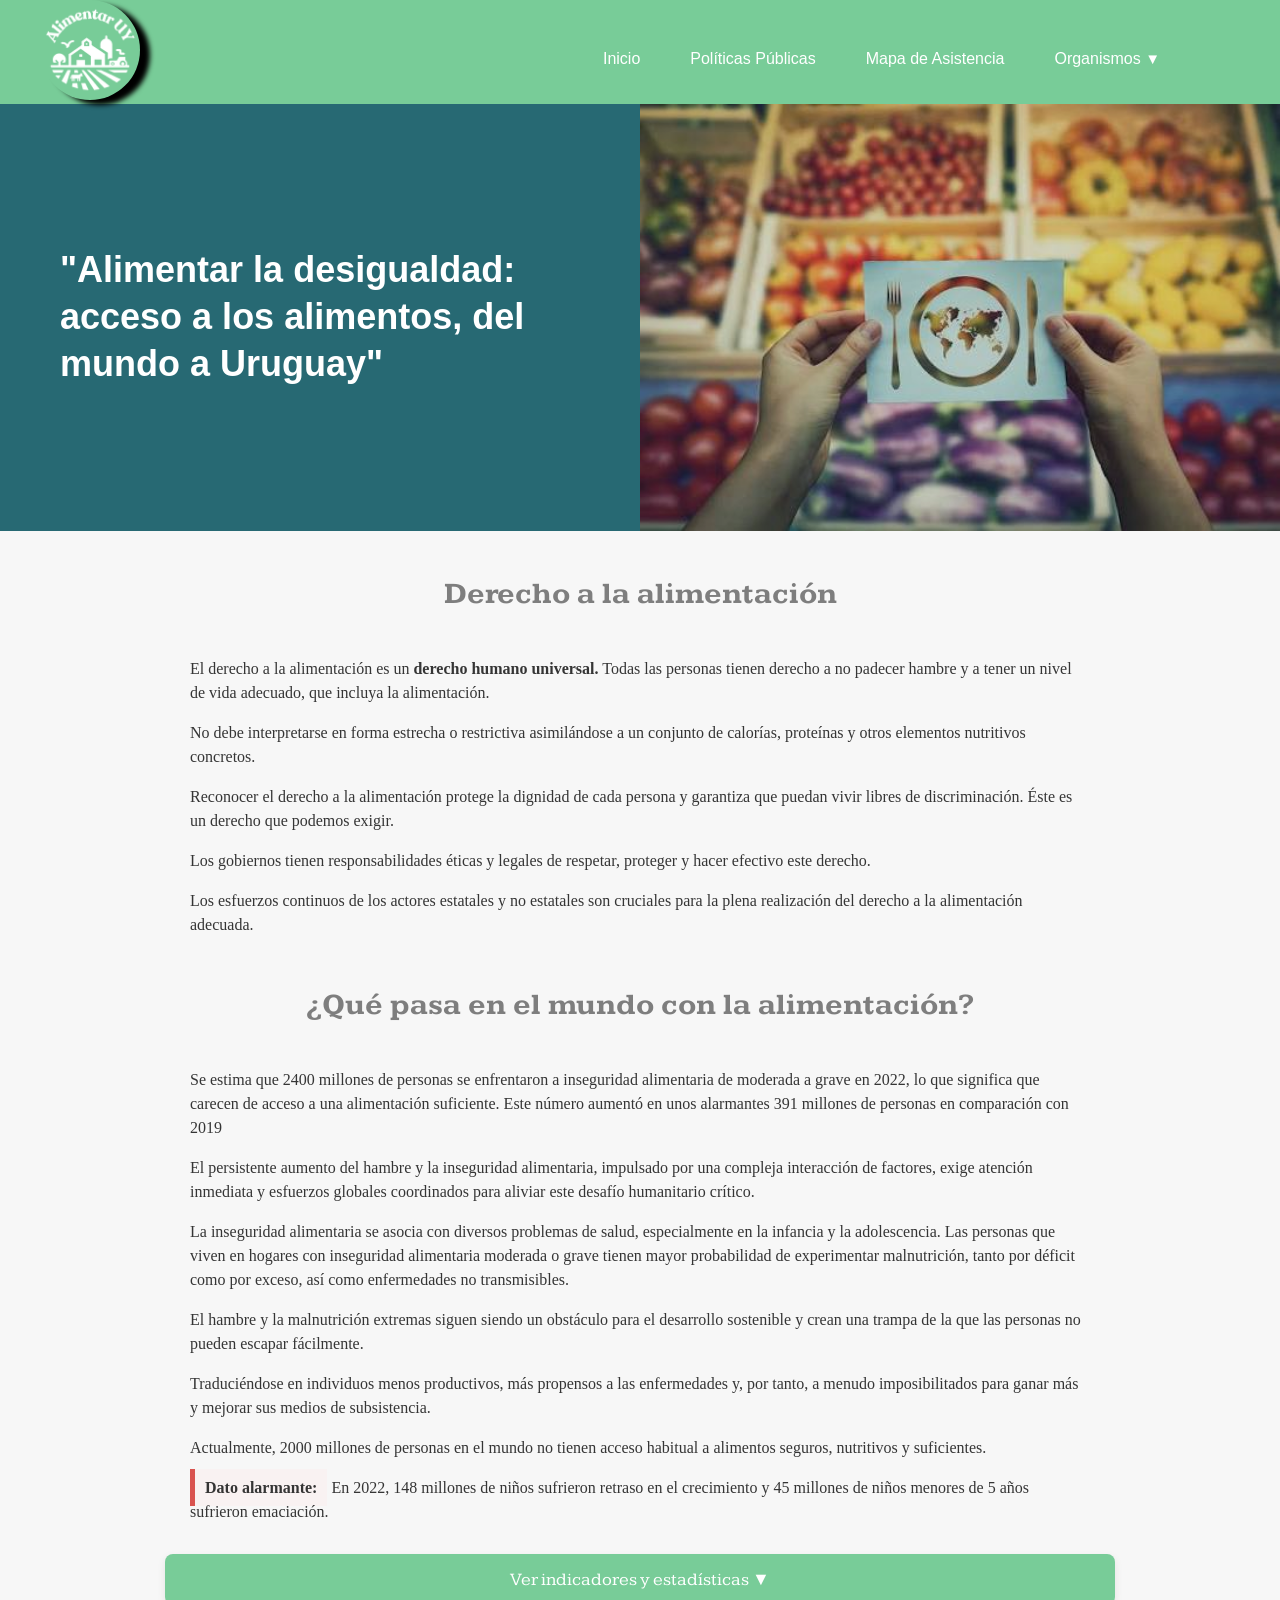
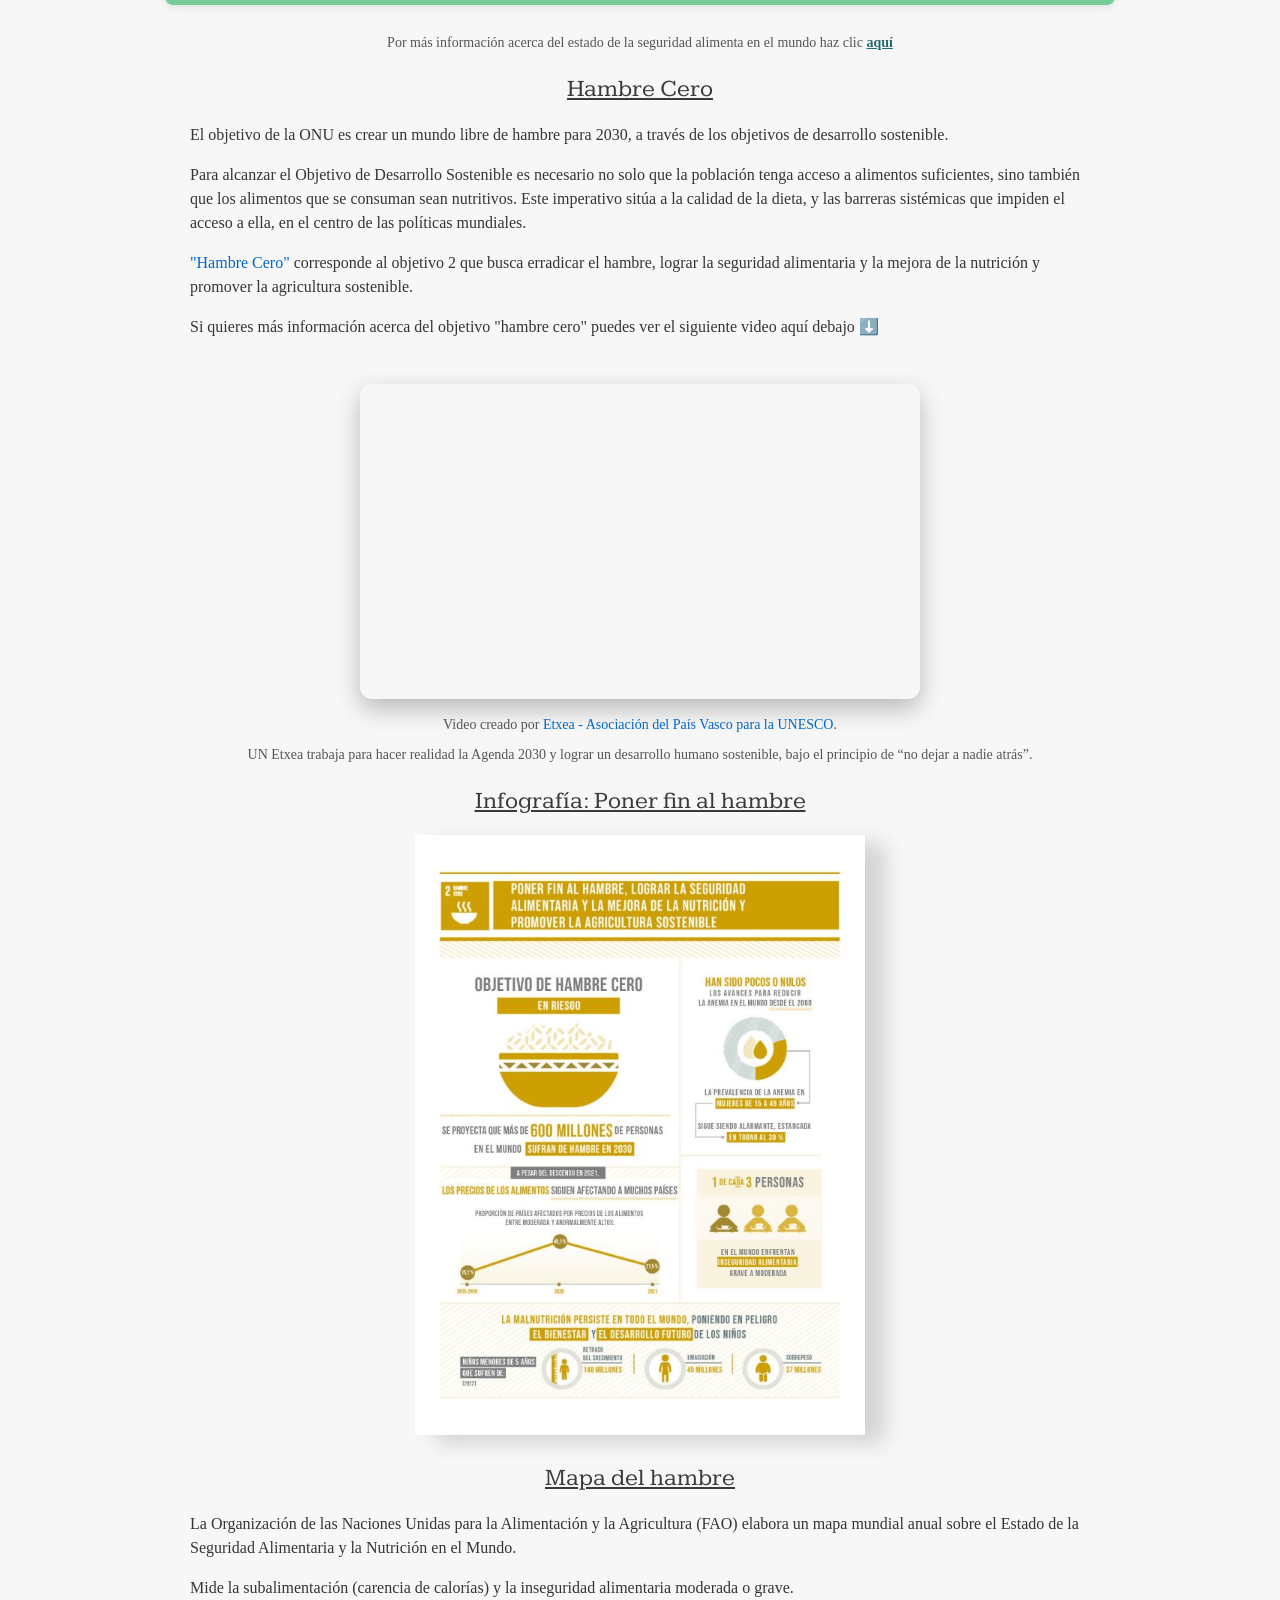
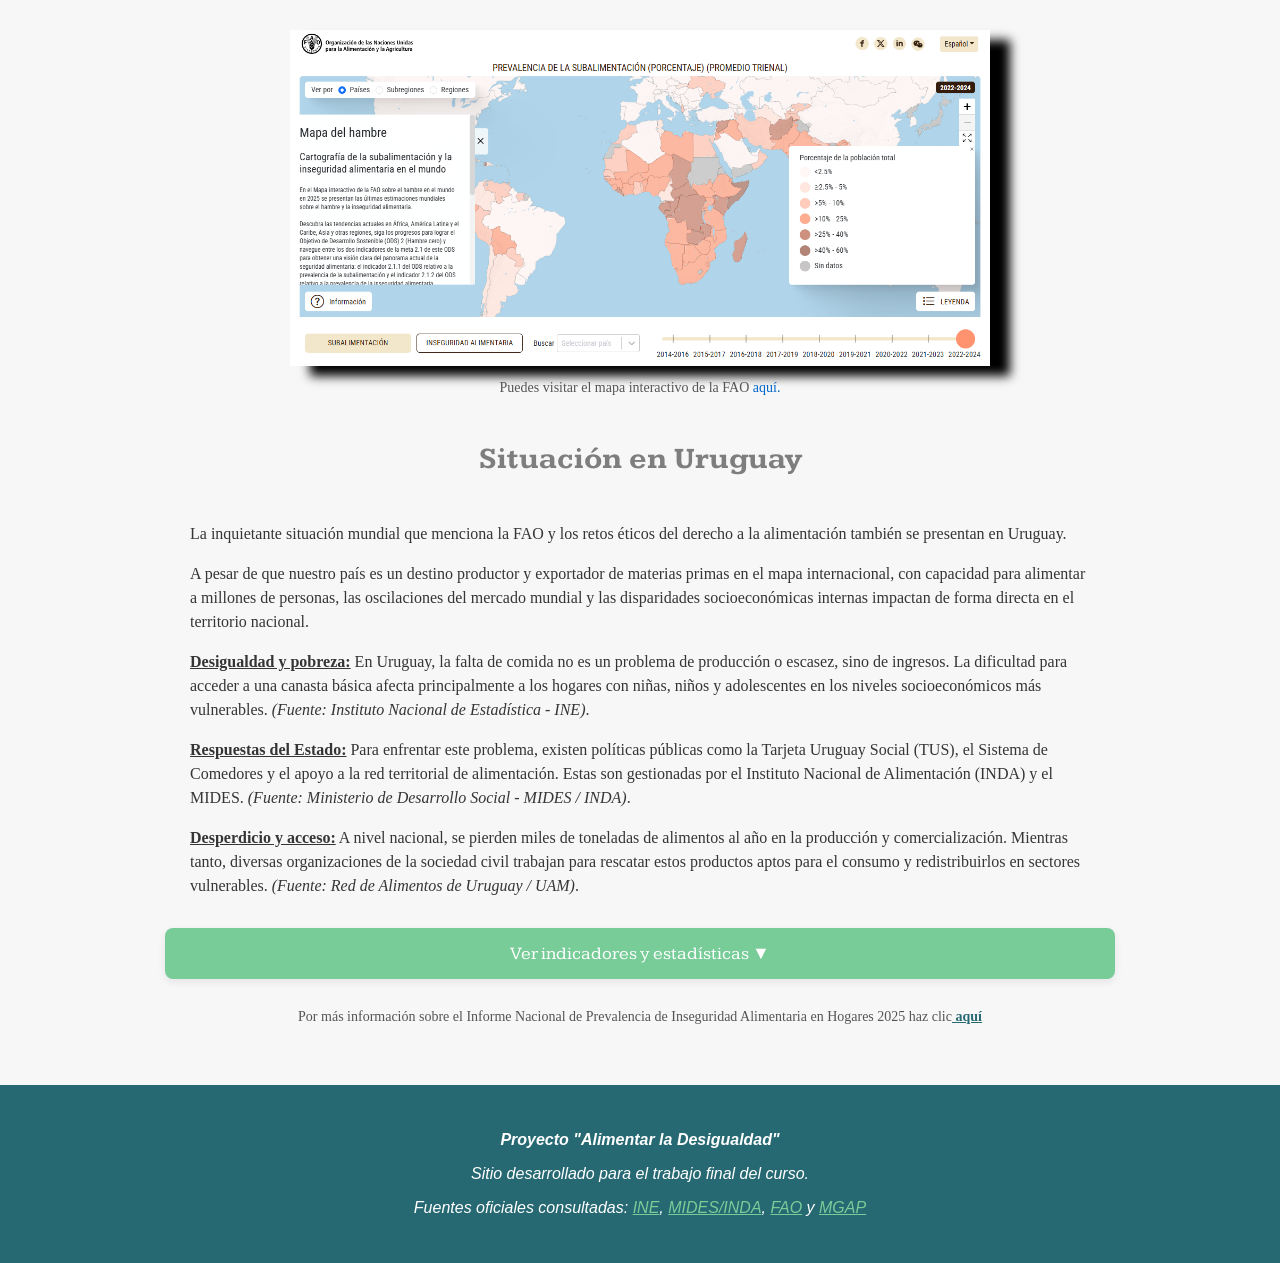
==== commit b9f16874: "agrego imagen nueva y modif en todo" ====
--- a/index.html
+++ b/index.html
@@ -116,7 +116,7 @@
             
         <div class="tarjeta-titulo">
             <span class="fuente-organismo">FAO</span>
-            <h3>Disminuición del hambre</h3>
+            <h3>Disminución del hambre</h3>
         </div>
             
         <div class="tarjeta-descripcion">
@@ -194,7 +194,7 @@
     </div>
 </section>
 </details>
- <p class="enlace-info-tarjetas">Por más información acerca de el estado de la seguridad alimenta en el mundo haz click <a href="https://www.fao.org/publications/fao-flagship-publications/the-state-of-food-security-and-nutrition-in-the-world/es" target="_blank">aquí</a></p>
+ <p class="enlace-info-tarjetas">Por más información acerca del estado de la seguridad alimenta en el mundo haz clic <a href="https://www.fao.org/publications/fao-flagship-publications/the-state-of-food-security-and-nutrition-in-the-world/es" target="_blank">aquí</a></p>
 
 
  <!--CONTENIDO SOBRE OBJETIVO DEL HAMBRE CERO-->
@@ -296,7 +296,7 @@
             
         <div class="tarjeta-descripcion">
             <p>Según el Informe Nacional de Prevalencia de Inseguridad Alimentaria en Hogares 2025, sobre la prevalencia de inseguridad alimentaria moderada o grave,
-              de cada 1000 hogares, 132 presentaron una reducción en el consumo de alimentos por falta de dinero u otros recursos, almenos una vez en los últimos 12 meses.
+              de cada 1000 hogares, 132 presentaron una reducción en el consumo de alimentos por falta de dinero u otros recursos, al menos una vez en los últimos 12 meses.
             </p>
             <p>La estimación de inseguridad alimentaria grave fue: de cada 1000 hogares, 
                19 se quedaron sin alimentos por falta de dinero u otros recursos y alguna persona del hogar no ingirió comida en todo el día, al menos una vez en los últimos 12 meses.</p>
@@ -339,7 +339,7 @@
 </section>
   </details>
 
-  <p class="enlace-info-tarjetas">Por más información sobre el Informe Nacional de Prevalencia de Inseguridad Alimentaria en Hogares 2025<a href="https://www5.ine.gub.uy/documents/Demograf%C3%ADayEESS/PDF/ENCUESTAS%20Especiales/Alimentaria/Prevalencia%20de%20inseguridad%20alimentaria%20en%20hogares%20de%20Uruguay%202025.pdf" target="_blank"> click aquí</a></p>
+  <p class="enlace-info-tarjetas">Por más información sobre el Informe Nacional de Prevalencia de Inseguridad Alimentaria en Hogares 2025 haz clic<a href="https://www5.ine.gub.uy/documents/Demograf%C3%ADayEESS/PDF/ENCUESTAS%20Especiales/Alimentaria/Prevalencia%20de%20inseguridad%20alimentaria%20en%20hogares%20de%20Uruguay%202025.pdf" target="_blank"> aquí</a></p>
 </main>
 
 <!--PIE DE PÁGINA-->
--- a/style.css
+++ b/style.css
@@ -239,7 +239,8 @@
     align-items: start;
 }
 .tarjeta-estadisticas {
-    background-color: #ffffff;
+    background: linear-gradient(rgba(255, 255, 255, 0.85), rgba(255, 255, 255, 0.85)), 
+                url(Imagenes/Fondo-tarjetas-poli-alimentarias.jpg);
     border-radius: 8px;
     border: 1px solid #e0e0e0;
     border-top: 4px solid #276973;
@@ -279,6 +280,7 @@
     padding: 4px 8px;
     border-radius: 4px;
     margin-bottom: 10px;
+    width: fit-content;
 }
 .enlace-info-tarjetas  { 
     font-family: 'Times New Roman', Times, serif;
@@ -546,8 +548,9 @@
     grid-template-columns: repeat(auto-fit, minmax(280px, 1fr)); 
     gap: 25px;
 }
-.tarjeta-politica {
-    background-color: #ffffff;
+.tarjeta-politica { 
+    background: linear-gradient(rgba(255, 255, 255, 0.85), rgba(255, 255, 255, 0.85)), 
+                url(Imagenes/Fondo-tarjetas-poli-alimentarias.jpg);
     border-radius: 8px;
     border: 1px solid #e0e0e0;
     border-top: 4px solid #276973;
@@ -613,7 +616,7 @@
     padding: 0 20px;
 }
 
-.titulo-mapa h2 {
+.titulo-mapa h1 {
     font-family: "Kameron", serif;
     font-size: 26px;
     color: #276973;
